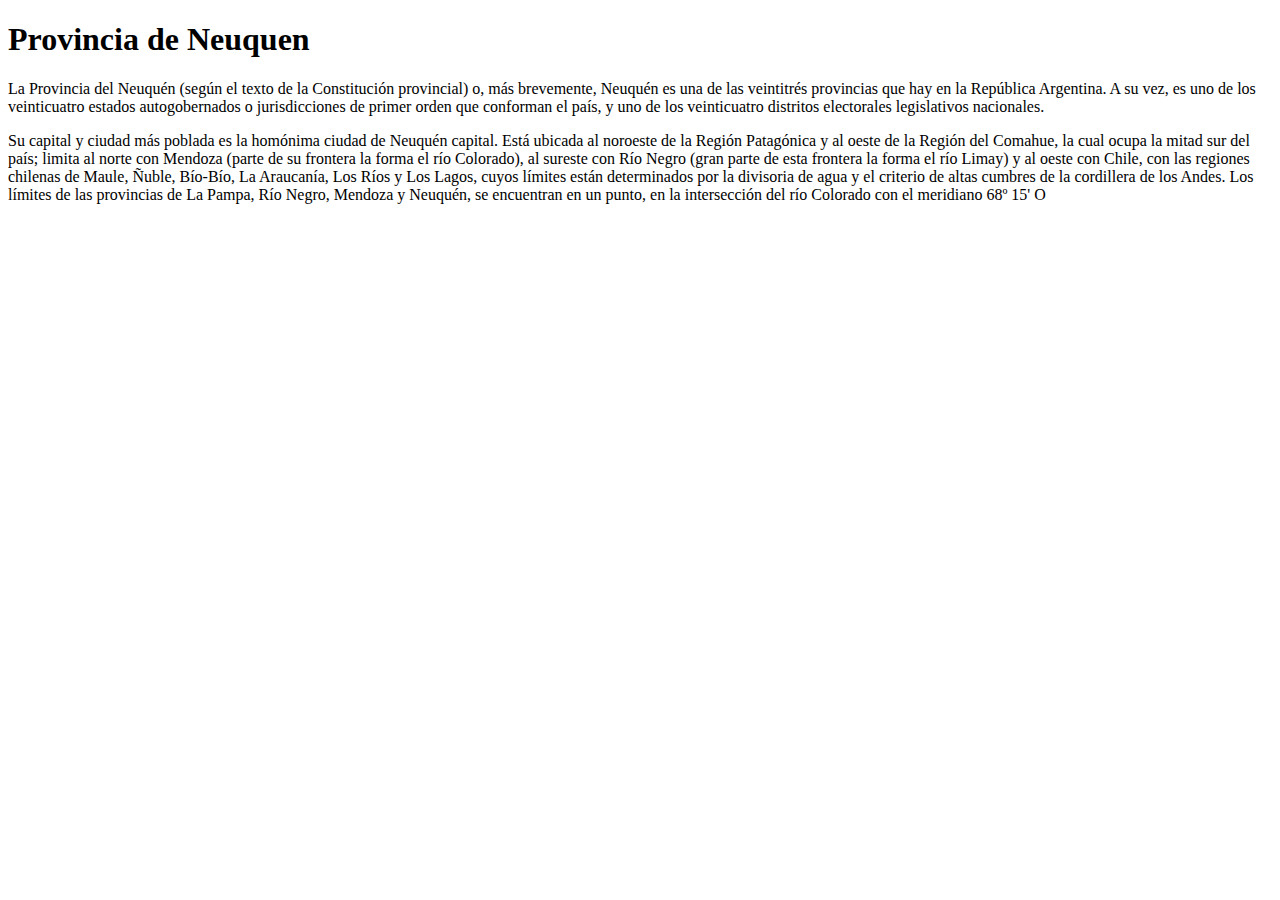
==== provincia/index.html @ 3659e971 "nuevos trabajos" ====
<!DOCTYPE html>
<html lang="en">

<head>
    <meta charset="UTF-8">
    <meta http-equiv="X-UA-Compatible" content="IE=edge">
    <meta name="viewport" content="width=device-width, initial-scale=1.0">
    <title>Neuquen</title>
</head>

<body>
    <h1>Provincia de Neuquen</h1>
    <p>La Provincia del Neuquén (según el texto de la Constitución provincial) o, más brevemente, Neuquén es una de
        las veintitrés provincias que hay en la República Argentina. A su vez, es uno de los veinticuatro estados
        autogobernados o jurisdicciones de primer orden que conforman el país, y uno de los veinticuatro distritos
        electorales legislativos nacionales.</p>
    <p>Su capital y ciudad más poblada es la homónima ciudad de Neuquén capital. Está ubicada al noroeste de la Región
        Patagónica y al oeste de la Región del Comahue, la cual ocupa la mitad sur del país; limita al norte con Mendoza
        (parte de su frontera la forma el río Colorado), al sureste con Río Negro (gran parte de esta frontera la forma
        el río Limay) y al oeste con Chile, con las regiones chilenas de Maule, Ñuble, Bío-Bío, La Araucanía, Los Ríos y
        Los Lagos, cuyos límites están determinados por la divisoria de agua y el criterio de altas cumbres de la
        cordillera de los Andes. Los límites de las provincias de La Pampa, Río Negro, Mendoza y Neuquén, se encuentran
        en un punto, en la intersección del río Colorado con el meridiano 68º 15' O</p>

</body>

</html>
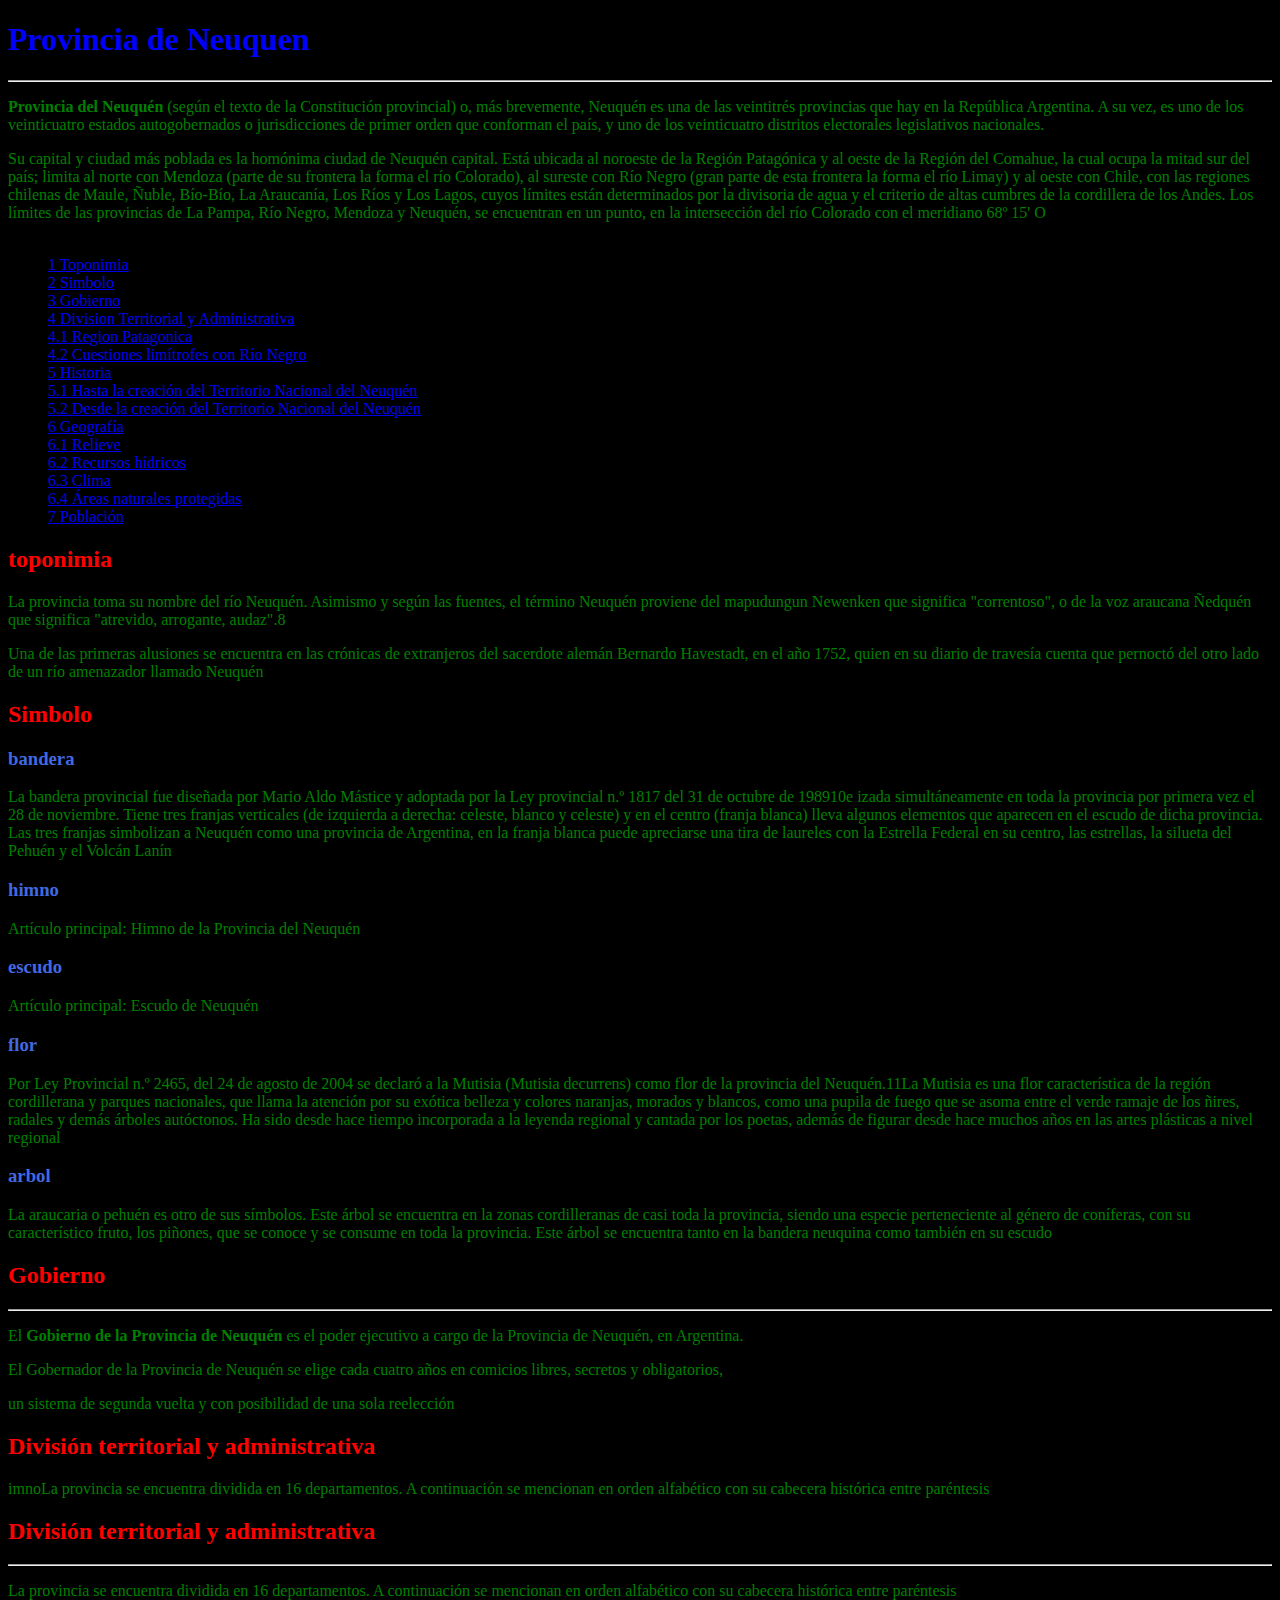
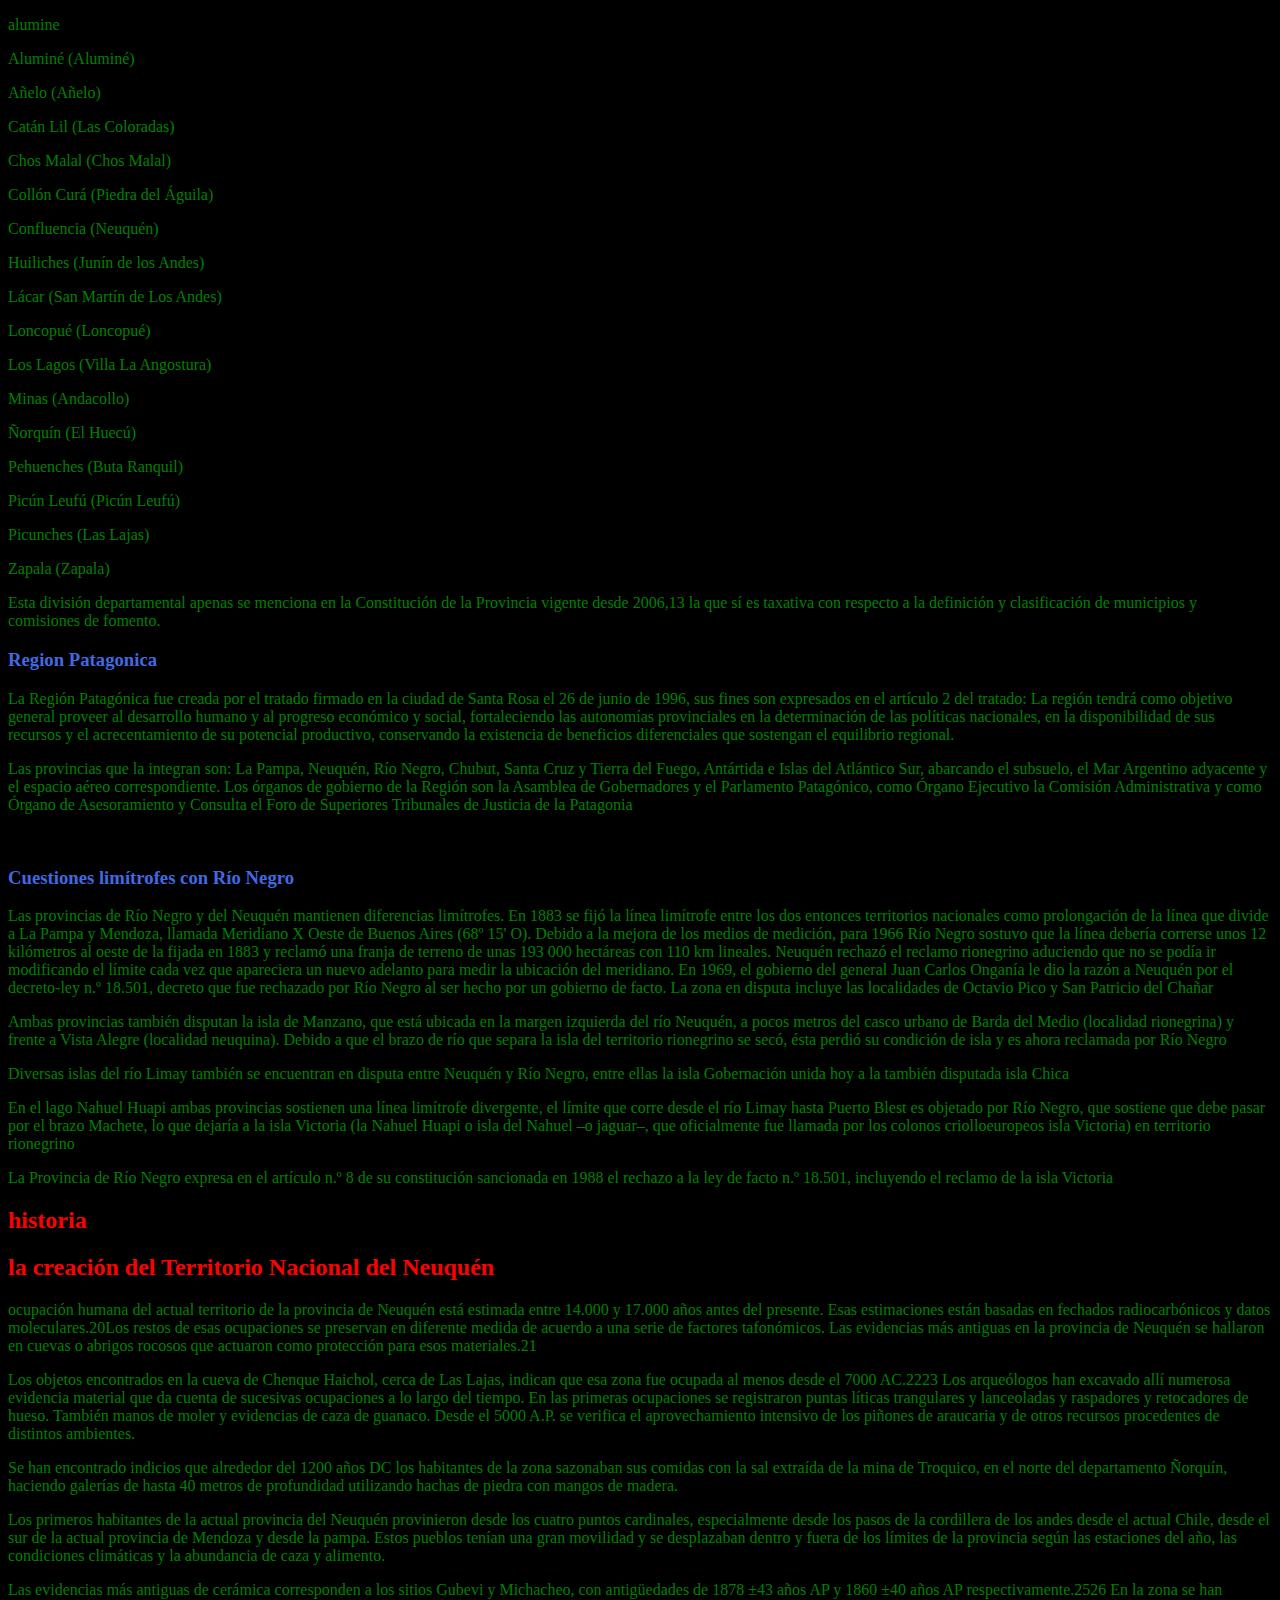
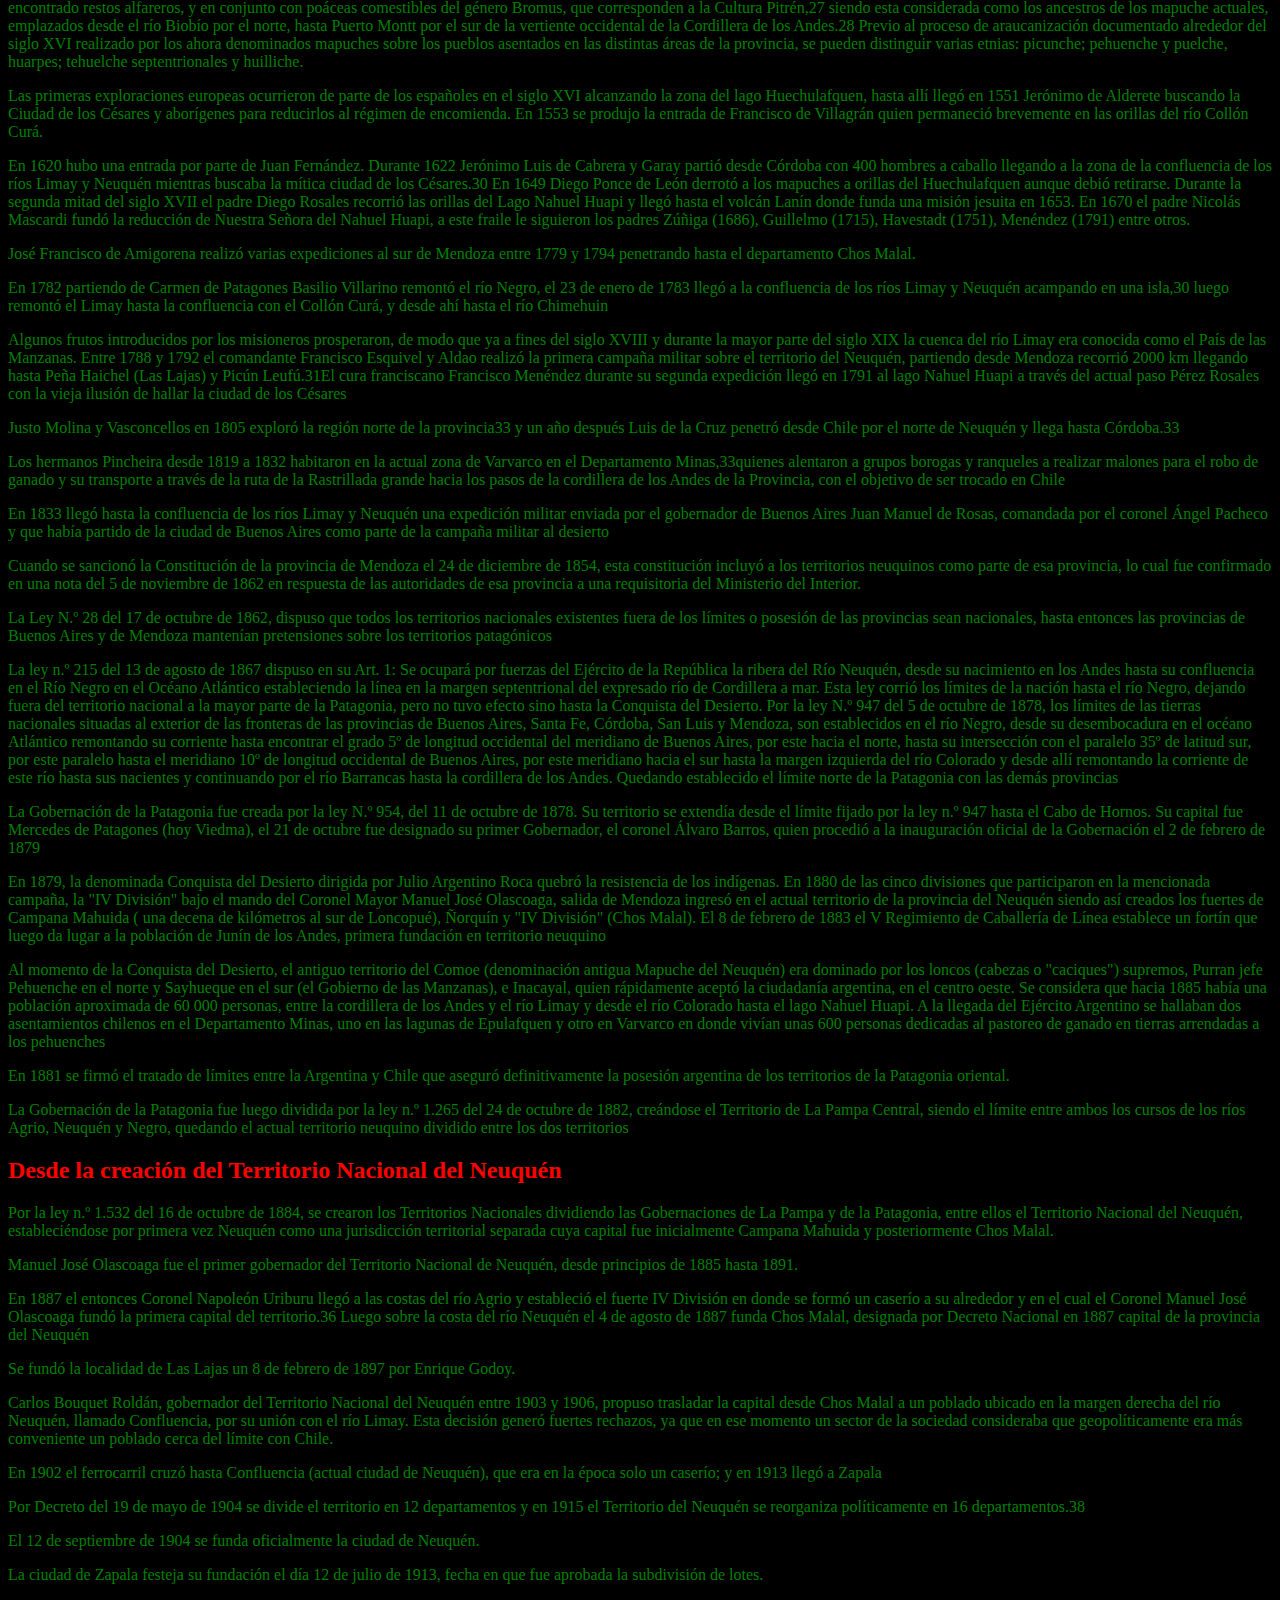
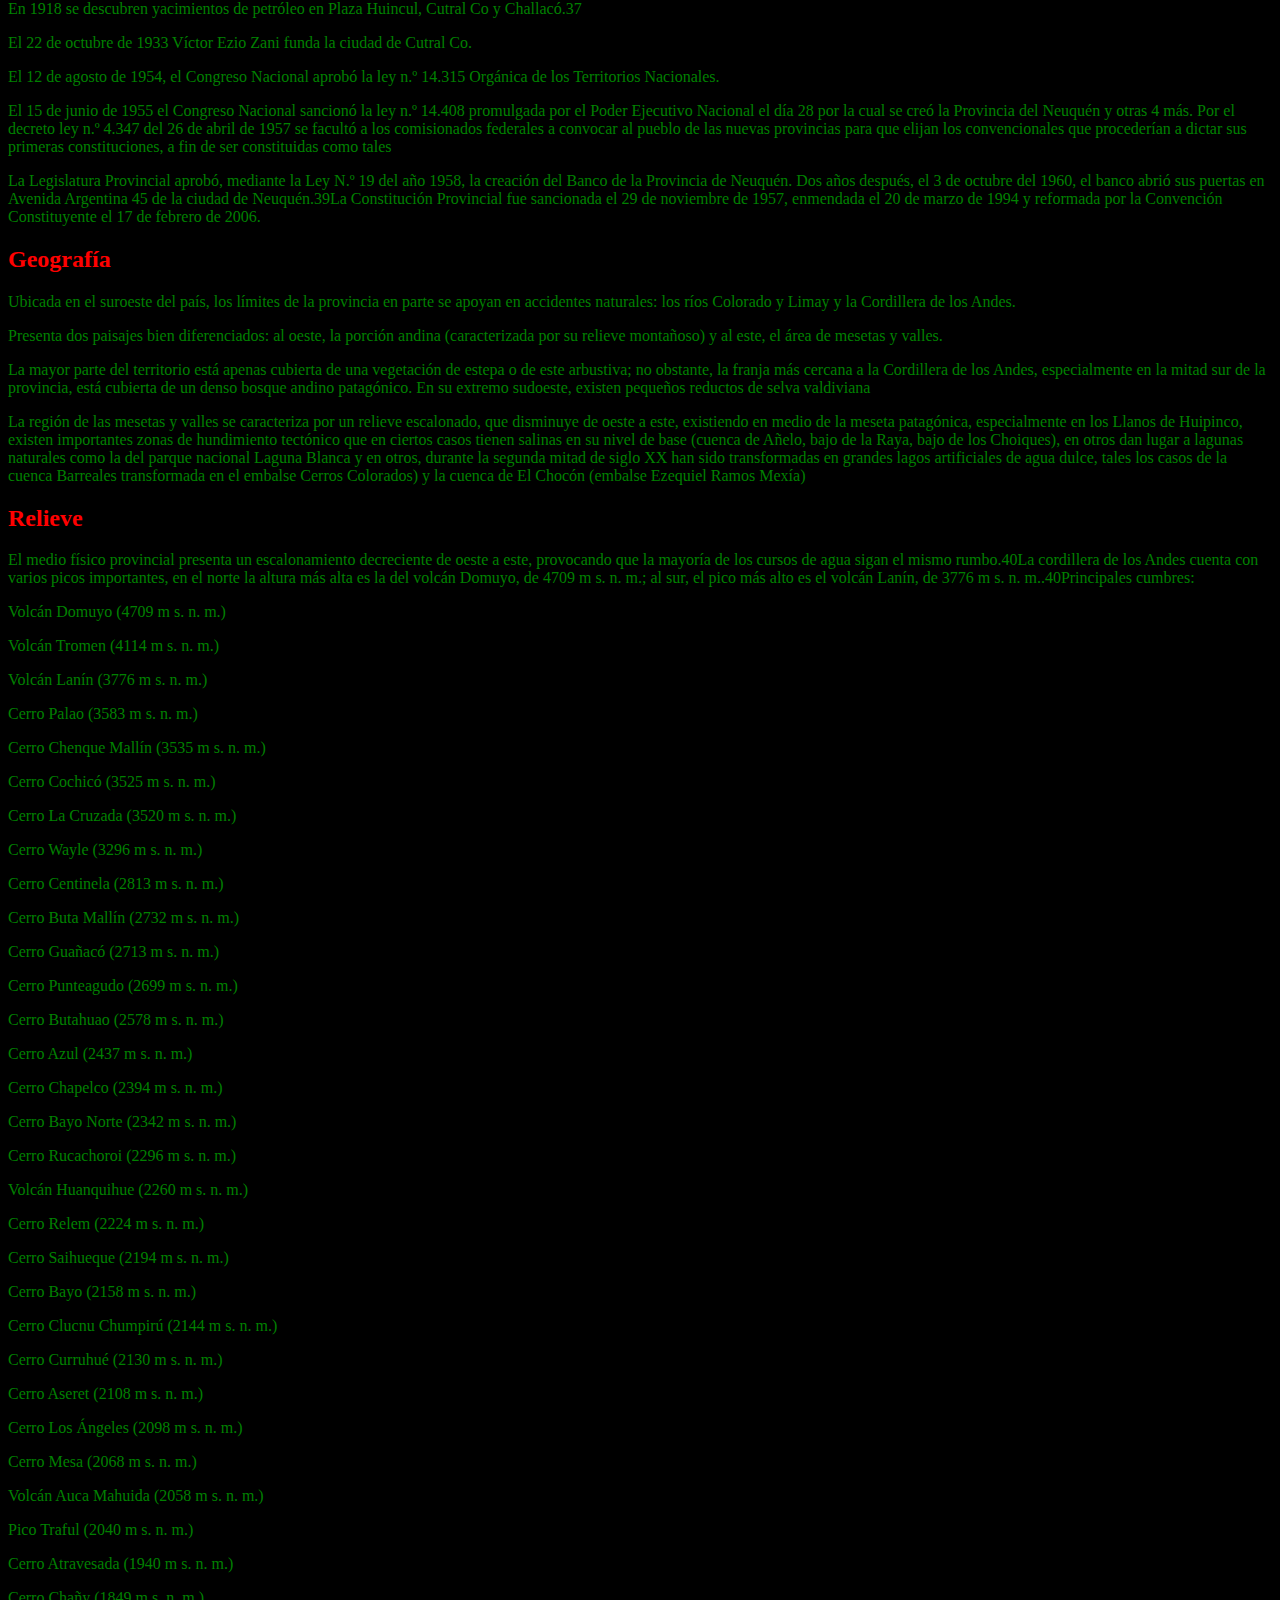
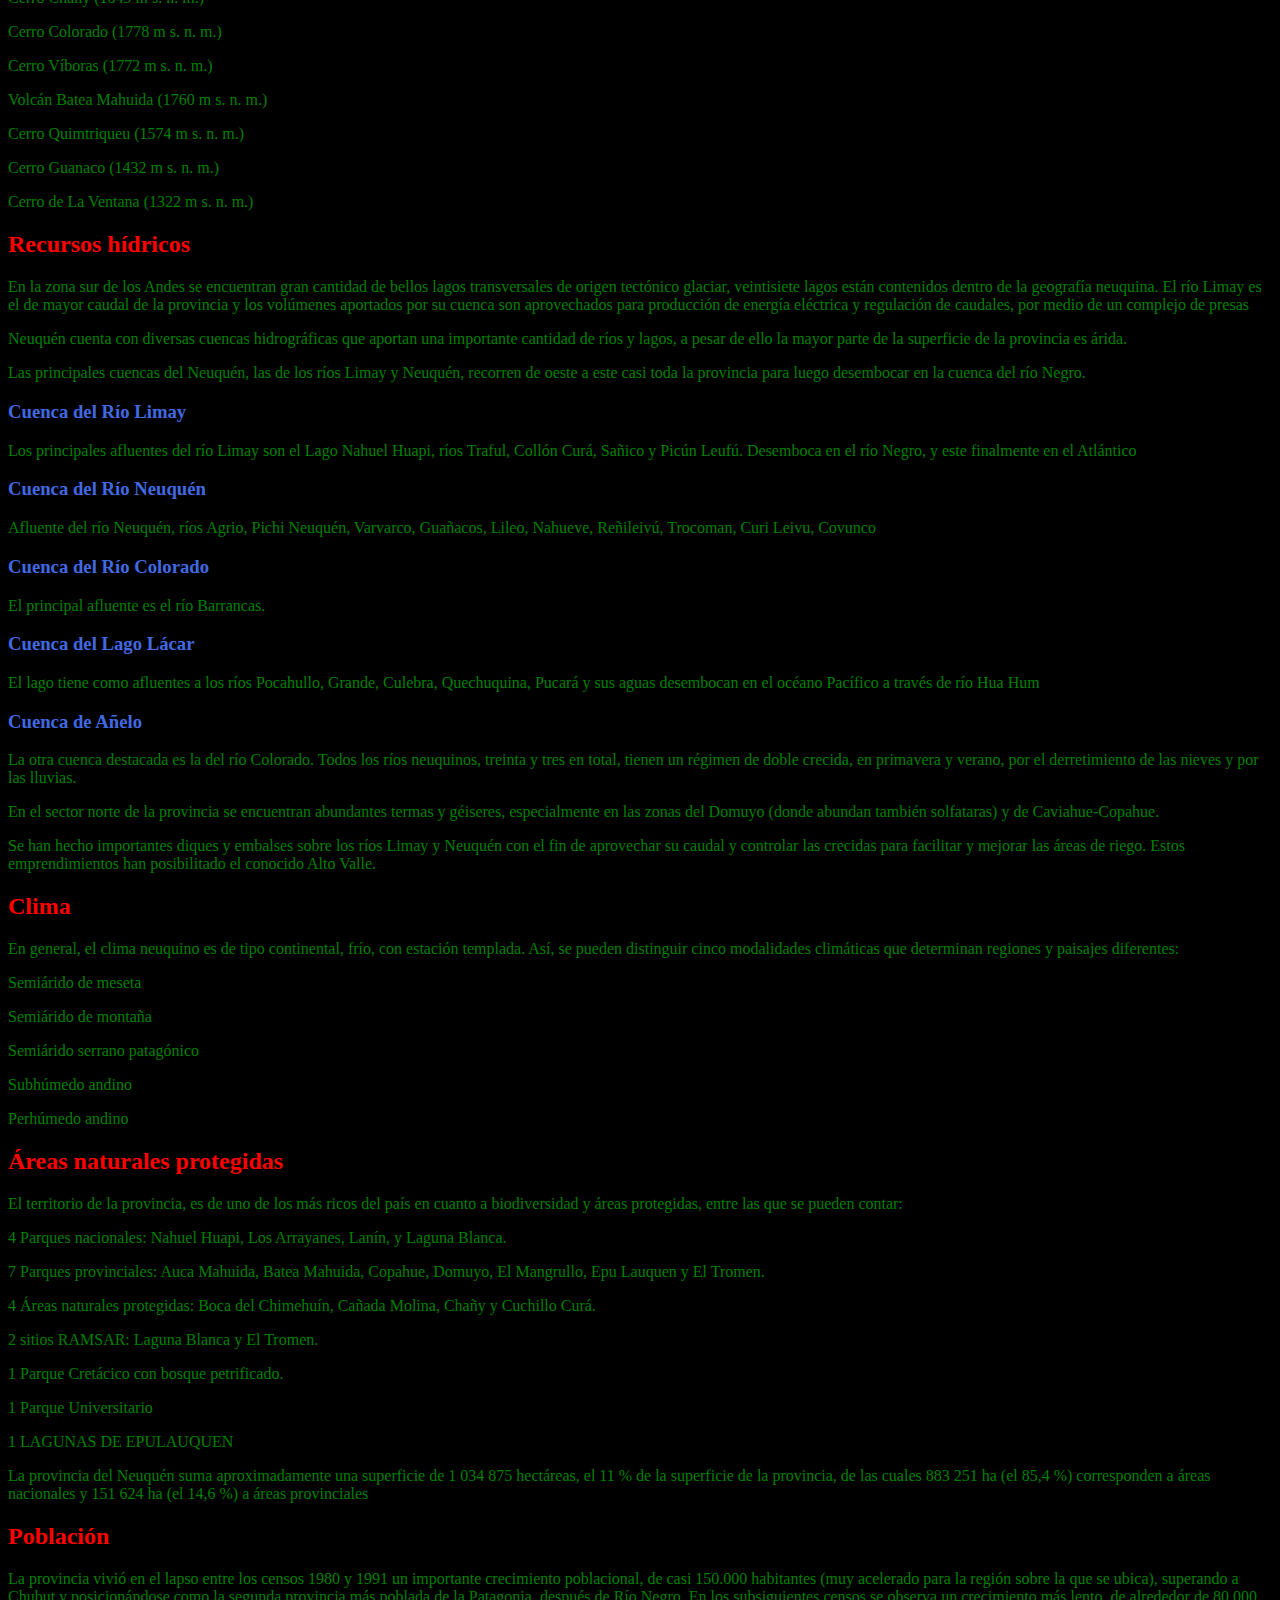
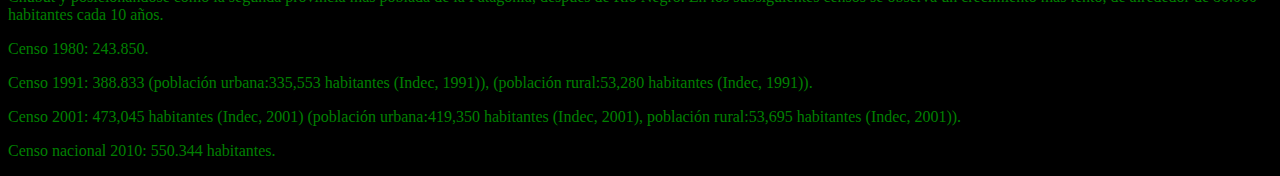
==== commit e83cacab: "boca" ====
--- a/provincia/index.html
+++ b/provincia/index.html
@@ -6,11 +6,19 @@
     <meta http-equiv="X-UA-Compatible" content="IE=edge">
     <meta name="viewport" content="width=device-width, initial-scale=1.0">
     <title>Neuquen</title>
+    <!--link nos permite enlazarnos con un archivo en este caso css stylesheet significa hoja de estilos-->
+
+
+    <link href="../css/estilos.css" rel="stylesheet">
+    <title>provincia</title>
 </head>
 
 <body>
+
     <h1>Provincia de Neuquen</h1>
-    <p>La Provincia del Neuquén (según el texto de la Constitución provincial) o, más brevemente, Neuquén es una de
+    <hr>
+    <p><strong>Provincia del Neuquén</strong> (según el texto de la Constitución provincial) o, más brevemente, Neuquén
+        es una de
         las veintitrés provincias que hay en la República Argentina. A su vez, es uno de los veinticuatro estados
         autogobernados o jurisdicciones de primer orden que conforman el país, y uno de los veinticuatro distritos
         electorales legislativos nacionales.</p>
@@ -21,6 +29,468 @@
         Los Lagos, cuyos límites están determinados por la divisoria de agua y el criterio de altas cumbres de la
         cordillera de los Andes. Los límites de las provincias de La Pampa, Río Negro, Mendoza y Neuquén, se encuentran
         en un punto, en la intersección del río Colorado con el meridiano 68º 15' O</p>
+    <dl>
+        <dt>indice</dt>
+        <dd><a href="#toponimia"> 1 Toponimia</a></dd>
+
+        <dd><a href="#simbolo"> 2 Simbolo</a></dd>
+
+        <dd><a href="#gobierno"> 3 Gobierno</a></dd>
+
+        <dd><a href="#division territorial y administrativa"> 4 Division Territorial y Administrativa</a></dd>
+        <dd><a href="#region patagonica"> 4.1 Region Patagonica</a></dd>
+        <dd><a href="#Cuestiones limítrofes con Río Negro"> 4.2 Cuestiones limítrofes con Río Negro</a></dd>
+        <dd><a href="#Historia"> 5 Historia</a></dd>
+        <dd><a href="#Hasta la creación del Territorio Nacional del Neuquén">5.1 Hasta la creación del Territorio
+                Nacional del Neuquén</a></dd>
+        <dd><a href="# Desde la creación del Territorio Nacional del Neuquén">5.2 Desde la creación del Territorio
+                Nacional del Neuquén</a></dd>
+        <dd><a href="#Geografía">6 Geografía</a></dd>
+        <dd><a href="#Relieve"> 6.1 Relieve</a></dd>
+        <dd><a href="#Recursos hídricos"> 6.2 Recursos hídricos</a></dd>
+        <dd><a href="#Clima"> 6.3 Clima</a></dd>
+        <dd><a href="#Áreas naturales protegidas"> 6.4 Áreas naturales protegidas</a></dd>
+        <dd><a href="#Población"> 7 Población</a></dd>
+
+
+        <h2 id="toponimia">toponimia</h2>
+
+
+        <p> La provincia toma su nombre del río Neuquén. Asimismo y según las fuentes, el término Neuquén proviene del
+            mapudungun Newenken que significa "correntoso", o de la voz araucana Ñedquén que significa "atrevido,
+            arrogante,
+            audaz".8</p>
+
+        <p> Una de las primeras alusiones se encuentra en las crónicas de extranjeros del sacerdote alemán Bernardo
+            Havestadt,
+            en el año 1752, quien en su diario de travesía cuenta que pernoctó del otro lado de un río amenazador
+            llamado
+            Neuquén</p>
+        <h2 id="simbolo">Simbolo</h2>
+        <h3>bandera</h3>
+        <p>La bandera provincial fue diseñada por Mario Aldo Mástice y adoptada por la Ley provincial n.º 1817 del 31 de
+            octubre de 198910e izada simultáneamente en toda la provincia por primera vez el 28 de noviembre. Tiene tres
+            franjas verticales (de izquierda a derecha: celeste, blanco y celeste) y en el centro (franja blanca) lleva
+            algunos elementos que aparecen en el escudo de dicha provincia. Las tres franjas simbolizan a Neuquén como
+            una
+            provincia de Argentina, en la franja blanca puede apreciarse una tira de laureles con la Estrella Federal en
+            su
+            centro, las estrellas, la silueta del Pehuén y el Volcán Lanín</p>
+        <h3>himno</h3>
+        <p>Artículo principal: Himno de la Provincia del Neuquén</p>
+        <h3>escudo</h3>
+        <p>Artículo principal: Escudo de Neuquén</p>
+        <h3>flor</h3>
+        <p>Por Ley Provincial n.º 2465, del 24 de agosto de 2004 se declaró a la Mutisia (Mutisia decurrens) como flor
+            de la
+            provincia del Neuquén.11La Mutisia es una flor característica de la región cordillerana y parques
+            nacionales,
+            que llama la atención por su exótica belleza y colores naranjas, morados y blancos, como una pupila de fuego
+            que
+            se asoma entre el verde ramaje de los ñires, radales y demás árboles autóctonos. Ha sido desde hace tiempo
+            incorporada a la leyenda regional y cantada por los poetas, además de figurar desde hace muchos años en las
+            artes plásticas a nivel regional</p>
+        <h3>arbol</h3>
+        <p>La araucaria o pehuén es otro de sus símbolos. Este árbol se encuentra en la zonas cordilleranas de casi toda
+            la
+            provincia, siendo una especie perteneciente al género de coníferas, con su característico fruto, los
+            piñones,
+            que se conoce y se consume en toda la provincia. Este árbol se encuentra tanto en la bandera neuquina como
+            también en su escudo</p>
+        <h2 id="gobierno">Gobierno</h2>
+        <hr>
+        <p>El <strong>Gobierno de la Provincia de Neuquén</strong> es el poder ejecutivo a cargo de la Provincia de
+            Neuquén,
+            en Argentina.</p>
+
+        <p>El Gobernador de la Provincia de Neuquén se elige cada cuatro años en comicios libres, secretos y
+            obligatorios,</p>
+        <p> un sistema de segunda vuelta y con posibilidad de una sola reelección</p>
+        <h2>División territorial y administrativa</h2>
+        <p>imnoLa provincia se encuentra dividida en 16 departamentos. A continuación se mencionan en orden alfabético
+            con
+            su
+            cabecera histórica entre paréntesis</p>
+        <h2 id="division territorial y administrativa">División territorial y administrativa</h2>
+        <hr>
+        <p>La provincia se encuentra dividida en 16 departamentos. A continuación se mencionan en orden alfabético con
+            su
+            cabecera histórica entre paréntesis</p>
+        <p>alumine</p>
+        <p>Aluminé (Aluminé)</p>
+        <p>Añelo (Añelo)</p>
+        <p>Catán Lil (Las Coloradas)</p>
+        <p>Chos Malal (Chos Malal) </p>
+        <p> Collón Curá (Piedra del Águila)</p>
+        <p>Confluencia (Neuquén)</p>
+        <p> Huiliches (Junín de los Andes)</p>
+        <p>Lácar (San Martín de Los Andes)</p>
+        <p>Loncopué (Loncopué)</p>
+        <p> Los Lagos (Villa La Angostura)</p>
+        <p>Minas (Andacollo)</p>
+        <p>Ñorquín (El Huecú)</p>
+        <p> Pehuenches (Buta Ranquil)</p>
+        <p>Picún Leufú (Picún Leufú)</p>
+        <p>Picunches (Las Lajas)</p>
+        <p> Zapala (Zapala)</p>
+        <p>Esta división departamental apenas se menciona en la Constitución de la Provincia vigente desde 2006,13​ la
+            que
+            sí es taxativa con respecto a la definición y clasificación de municipios y comisiones de fomento. </p>
+        <h3 id="region patagonica">Region Patagonica</h3>
+        <p>La Región Patagónica fue creada por el tratado firmado en la ciudad de Santa Rosa el 26 de junio de 1996, sus
+            fines son expresados en el artículo 2 del tratado:
+
+            La región tendrá como objetivo general proveer al desarrollo humano y al progreso económico y social,
+            fortaleciendo las autonomías provinciales en la determinación de las políticas nacionales, en la
+            disponibilidad de sus recursos y el acrecentamiento de su potencial productivo, conservando la existencia de
+            beneficios diferenciales que sostengan el equilibrio regional.
+        </p>
+        <p>Las provincias que la integran son:
+
+            La Pampa, Neuquén, Río Negro, Chubut, Santa Cruz y Tierra del Fuego, Antártida e Islas del Atlántico Sur,
+            abarcando el subsuelo, el Mar Argentino adyacente y el espacio aéreo correspondiente.
+
+            Los órganos de gobierno de la Región son la Asamblea de Gobernadores y el Parlamento Patagónico, como Órgano
+            Ejecutivo la Comisión Administrativa y como Órgano de Asesoramiento y Consulta el Foro de Superiores
+            Tribunales de Justicia de la Patagonia</p>
+        de Justicia de la Patagonia</p>
+        <h3 id="Cuestiones limítrofes con Río Negro">Cuestiones limítrofes con Río Negro</h3>
+        <p>Las provincias de Río Negro y del Neuquén mantienen diferencias limítrofes. En 1883 se fijó la línea
+            limítrofe entre los dos entonces territorios nacionales como prolongación de la línea que divide a La Pampa
+            y Mendoza, llamada Meridiano X Oeste de Buenos Aires (68º 15' O). Debido a la mejora de los medios de
+            medición, para 1966 Río Negro sostuvo que la línea debería correrse unos 12 kilómetros al oeste de la fijada
+            en 1883 y reclamó una franja de terreno de unas 193 000 hectáreas con 110 km lineales. Neuquén rechazó el
+            reclamo rionegrino aduciendo que no se podía ir modificando el límite cada vez que apareciera un nuevo
+            adelanto para medir la ubicación del meridiano. En 1969, el gobierno del general Juan Carlos Onganía le dio
+            la razón a Neuquén por el decreto-ley n.º 18.501, decreto que fue rechazado por Río Negro al ser hecho por
+            un gobierno de facto. La zona en disputa incluye las localidades de Octavio Pico y San Patricio del Chañar
+        </p>
+        <p>Ambas provincias también disputan la isla de Manzano, que está ubicada en la margen izquierda del río
+            Neuquén, a pocos metros del casco urbano de Barda del Medio (localidad rionegrina) y frente a Vista Alegre
+            (localidad neuquina). Debido a que el brazo de río que separa la isla del territorio rionegrino se secó,
+            ésta perdió su condición de isla y es ahora reclamada por Río Negro</p>
+        <p>Diversas islas del río Limay también se encuentran en disputa entre Neuquén y Río Negro, entre ellas la isla
+            Gobernación unida hoy a la también disputada isla Chica</p>
+        <p>En el lago Nahuel Huapi ambas provincias sostienen una línea limítrofe divergente, el límite que corre desde
+            el río Limay hasta Puerto Blest es objetado por Río Negro, que sostiene que debe pasar por el brazo Machete,
+            lo que dejaría a la isla Victoria (la Nahuel Huapi o isla del Nahuel –o jaguar–, que oficialmente fue
+            llamada por los colonos criolloeuropeos isla Victoria) en territorio rionegrino</p>
+        <p>La Provincia de Río Negro expresa en el artículo n.º 8 de su constitución sancionada en 1988 el rechazo a la
+            ley de facto n.º 18.501, incluyendo el reclamo de la isla Victoria</p>
+        <h2 id="Historia">historia</h2>
+        <h2 id="Hasta la creación del Territorio Nacional del Neuquén"><strong>la creación del Territorio Nacional del
+                Neuquén</strong></h2>
+
+        <p>ocupación humana del actual territorio de la provincia de Neuquén está estimada entre 14.000 y 17.000 años
+            antes del presente. Esas estimaciones están basadas en fechados radiocarbónicos y datos moleculares.20​
+
+            Los restos de esas ocupaciones se preservan en diferente medida de acuerdo a una serie de factores
+            tafonómicos.
+            Las evidencias más antiguas en la provincia de Neuquén se hallaron en cuevas o abrigos rocosos que actuaron
+            como
+            protección para esos materiales.21​</p>
+
+        <p>Los objetos encontrados en la cueva de Chenque Haichol, cerca de Las Lajas, indican que esa zona fue ocupada
+            al
+            menos desde el 7000 AC.22​23​ Los arqueólogos han excavado allí numerosa evidencia material que da cuenta de
+            sucesivas ocupaciones a lo largo del tiempo. En las primeras ocupaciones se registraron puntas líticas
+            trangulares y lanceoladas y raspadores y retocadores de hueso. También manos de moler y evidencias de caza
+            de
+            guanaco. Desde el 5000 A.P. se verifica el aprovechamiento intensivo de los piñones de araucaria y de otros
+            recursos procedentes de distintos ambientes.</p>
+
+        <p>Se han encontrado indicios que alrededor del 1200 años DC los habitantes de la zona sazonaban sus comidas
+            con la
+            sal extraída de la mina de Troquico, en el norte del departamento Ñorquín, haciendo galerías de hasta 40
+            metros
+            de profundidad utilizando hachas de piedra con mangos de madera.</p>
+
+        <p>Los primeros habitantes de la actual provincia del Neuquén provinieron desde los cuatro puntos cardinales,
+            especialmente desde los pasos de la cordillera de los andes desde el actual Chile, desde el sur de la actual
+            provincia de Mendoza y desde la pampa. Estos pueblos tenían una gran movilidad y se desplazaban dentro y
+            fuera
+            de los límites de la provincia según las estaciones del año, las condiciones climáticas y la abundancia de
+            caza
+            y alimento.</p>
+
+        <p>Las evidencias más antiguas de cerámica corresponden a los sitios Gubevi y Michacheo, con antigüedades de
+            1878
+            ±43 años AP y 1860 ±40 años AP respectivamente.25​26​ En la zona se han encontrado restos alfareros, y en
+            conjunto con poáceas comestibles del género Bromus, que corresponden a la Cultura Pitrén,27​ siendo esta
+            considerada como los ancestros de los mapuche actuales, emplazados desde el río Biobío por el norte, hasta
+            Puerto Montt por el sur de la vertiente occidental de la Cordillera de los Andes.28​ Previo al proceso de
+            araucanización documentado alrededor del siglo XVI realizado por los ahora denominados mapuches sobre los
+            pueblos asentados en las distintas áreas de la provincia, se pueden distinguir varias etnias: picunche;
+            pehuenche y puelche, huarpes; tehuelche septentrionales y huilliche.</p>
+
+        <p>Las primeras exploraciones europeas ocurrieron de parte de los españoles en el siglo XVI alcanzando la zona
+            del
+            lago Huechulafquen, hasta allí llegó en 1551 Jerónimo de Alderete buscando la Ciudad de los Césares y
+            aborígenes
+            para reducirlos al régimen de encomienda. En 1553 se produjo la entrada de Francisco de Villagrán quien
+            permaneció brevemente en las orillas del río Collón Curá.</p>
+
+        <p>En 1620 hubo una entrada por parte de Juan Fernández. Durante 1622 Jerónimo Luis de Cabrera y Garay partió
+            desde
+            Córdoba con 400 hombres a caballo llegando a la zona de la confluencia de los ríos Limay y Neuquén mientras
+            buscaba la mítica ciudad de los Césares.30​ En 1649 Diego Ponce de León derrotó a los mapuches a orillas del
+            Huechulafquen aunque debió retirarse. Durante la segunda mitad del siglo XVII el padre Diego Rosales
+            recorrió
+            las orillas del Lago Nahuel Huapi y llegó hasta el volcán Lanín donde funda una misión jesuita en 1653. En
+            1670
+            el padre Nicolás Mascardi fundó la reducción de Nuestra Señora del Nahuel Huapi, a este fraile le siguieron
+            los
+            padres Zúñiga (1686), Guillelmo (1715), Havestadt (1751), Menéndez (1791) entre otros.</p>
+        <p>José Francisco de Amigorena realizó varias expediciones al sur de Mendoza entre 1779 y 1794 penetrando hasta
+            el departamento Chos Malal.</p>
+        <p>En 1782 partiendo de Carmen de Patagones Basilio Villarino remontó el río Negro, el 23 de enero de 1783 llegó
+            a la confluencia de los ríos Limay y Neuquén acampando en una isla,30​ luego remontó el Limay hasta la
+            confluencia con el Collón Curá, y desde ahí hasta el río Chimehuin</p>
+        <p>Algunos frutos introducidos por los misioneros prosperaron, de modo que ya a fines del siglo XVIII y durante
+            la mayor parte del siglo XIX la cuenca del río Limay era conocida como el País de las Manzanas.
+
+            Entre 1788 y 1792 el comandante Francisco Esquivel y Aldao realizó la primera campaña militar sobre el
+            territorio del Neuquén, partiendo desde Mendoza recorrió 2000 km llegando hasta Peña Haichel (Las Lajas) y
+            Picún Leufú.31​
+
+            El cura franciscano Francisco Menéndez durante su segunda expedición llegó en 1791 al lago Nahuel Huapi a
+            través del actual paso Pérez Rosales con la vieja ilusión de hallar la ciudad de los Césares</p>
+        <p>Justo Molina y Vasconcellos en 1805 exploró la región norte de la provincia33​ y un año después Luis de la
+            Cruz penetró desde Chile por el norte de Neuquén y llega hasta Córdoba.33​ </p>
+        <p>Los hermanos Pincheira desde 1819 a 1832 habitaron en la actual zona de Varvarco en el Departamento Minas,33​
+            quienes alentaron a grupos borogas y ranqueles a realizar malones para el robo de ganado y su transporte a
+            través de la ruta de la Rastrillada grande hacia los pasos de la cordillera de los Andes de la Provincia,
+            con el objetivo de ser trocado en Chile</p>
+        <p>En 1833 llegó hasta la confluencia de los ríos Limay y Neuquén una expedición militar enviada por el
+            gobernador de Buenos Aires Juan Manuel de Rosas, comandada por el coronel Ángel Pacheco y que había partido
+            de la ciudad de Buenos Aires como parte de la campaña militar al desierto</p>
+        <p>Cuando se sancionó la Constitución de la provincia de Mendoza el 24 de diciembre de 1854, esta constitución
+            incluyó a los territorios neuquinos como parte de esa provincia, lo cual fue confirmado en una nota del 5 de
+            noviembre de 1862 en respuesta de las autoridades de esa provincia a una requisitoria del Ministerio del
+            Interior.</p>
+        <p>La Ley N.º 28 del 17 de octubre de 1862, dispuso que todos los territorios nacionales existentes fuera de los
+            límites o posesión de las provincias sean nacionales, hasta entonces las provincias de Buenos Aires y de
+            Mendoza mantenían pretensiones sobre los territorios patagónicos</p>
+        <p>La ley n.º 215 del 13 de agosto de 1867 dispuso en su Art. 1:
+
+            Se ocupará por fuerzas del Ejército de la República la ribera del Río Neuquén, desde su nacimiento en los
+            Andes hasta su confluencia en el Río Negro en el Océano Atlántico estableciendo la línea en la margen
+            septentrional del expresado río de Cordillera a mar.
+
+            Esta ley corrió los límites de la nación hasta el río Negro, dejando fuera del territorio nacional a la
+            mayor parte de la Patagonia, pero no tuvo efecto sino hasta la Conquista del Desierto.
+
+            Por la ley N.º 947 del 5 de octubre de 1878, los límites de las tierras nacionales situadas al exterior de
+            las fronteras de las provincias de Buenos Aires, Santa Fe, Córdoba, San Luis y Mendoza, son establecidos en
+            el río Negro, desde su desembocadura en el océano Atlántico remontando su corriente hasta encontrar el grado
+            5º de longitud occidental del meridiano de Buenos Aires, por este hacia el norte, hasta su intersección con
+            el paralelo 35º de latitud sur, por este paralelo hasta el meridiano 10º de longitud occidental de Buenos
+            Aires, por este meridiano hacia el sur hasta la margen izquierda del río Colorado y desde allí remontando la
+            corriente de este río hasta sus nacientes y continuando por el río Barrancas hasta la cordillera de los
+            Andes. Quedando establecido el límite norte de la Patagonia con las demás provincias</p>
+        <p>La Gobernación de la Patagonia fue creada por la ley N.º 954, del 11 de octubre de 1878. Su territorio se
+            extendía desde el límite fijado por la ley n.º 947 hasta el Cabo de Hornos. Su capital fue Mercedes de
+            Patagones (hoy Viedma), el 21 de octubre fue designado su primer Gobernador, el coronel Álvaro Barros, quien
+            procedió a la inauguración oficial de la Gobernación el 2 de febrero de 1879</p>
+        <p>En 1879, la denominada Conquista del Desierto dirigida por Julio Argentino Roca quebró la resistencia de los
+            indígenas. En 1880 de las cinco divisiones que participaron en la mencionada campaña, la "IV División" bajo
+            el mando del Coronel Mayor Manuel José Olascoaga, salida de Mendoza ingresó en el actual territorio de la
+            provincia del Neuquén siendo así creados los fuertes de Campana Mahuida ( una decena de kilómetros al sur de
+            Loncopué), Ñorquín y "IV División" (Chos Malal). El 8 de febrero de 1883 el V Regimiento de Caballería de
+            Línea establece un fortín que luego da lugar a la población de Junín de los Andes, primera fundación en
+            territorio neuquino</p>
+        <p>Al momento de la Conquista del Desierto, el antiguo territorio del Comoe (denominación antigua Mapuche del
+            Neuquén) era dominado por los loncos (cabezas o "caciques") supremos, Purran jefe Pehuenche en el norte y
+            Sayhueque en el sur (el Gobierno de las Manzanas), e Inacayal, quien rápidamente aceptó la ciudadanía
+            argentina, en el centro oeste. Se considera que hacia 1885 había una población aproximada de 60 000
+            personas, entre la cordillera de los Andes y el río Limay y desde el río Colorado hasta el lago Nahuel
+            Huapi. A la llegada del Ejército Argentino se hallaban dos asentamientos chilenos en el Departamento Minas,
+            uno en las lagunas de Epulafquen y otro en Varvarco en donde vivían unas 600 personas dedicadas al pastoreo
+            de ganado en tierras arrendadas a los pehuenches</p>
+        <p>En 1881 se firmó el tratado de límites entre la Argentina y Chile que aseguró definitivamente la posesión
+            argentina de los territorios de la Patagonia oriental.</p>
+        <p>La Gobernación de la Patagonia fue luego dividida por la ley n.º 1.265 del 24 de octubre de 1882, creándose
+            el Territorio de La Pampa Central, siendo el límite entre ambos los cursos de los ríos Agrio, Neuquén y
+            Negro, quedando el actual territorio neuquino dividido entre los dos territorios</p>
+
+
+        <h2 id="Desde la creación del Territorio Nacional del Neuquén">Desde la creación del Territorio Nacional del
+            Neuquén
+        </h2>
+        <p>Por la ley n.º 1.532 del 16 de octubre de 1884, se crearon los Territorios Nacionales dividiendo las
+            Gobernaciones de La Pampa y de la Patagonia, entre ellos el Territorio Nacional del Neuquén, estableciéndose
+            por primera vez Neuquén como una jurisdicción territorial separada cuya capital fue inicialmente Campana
+            Mahuida y posteriormente Chos Malal. </p>
+        <p>Manuel José Olascoaga fue el primer gobernador del Territorio Nacional de Neuquén, desde principios de 1885
+            hasta 1891. </p>
+        <p>En 1887 el entonces Coronel Napoleón Uriburu llegó a las costas del río Agrio y estableció el fuerte IV
+            División en donde se formó un caserío a su alrededor y en el cual el Coronel Manuel José Olascoaga fundó la
+            primera capital del territorio.36​ Luego sobre la costa del río Neuquén el 4 de agosto de 1887 funda Chos
+            Malal, designada por Decreto Nacional en 1887 capital de la provincia del Neuquén</p>
+        <p>Se fundó la localidad de Las Lajas un 8 de febrero de 1897 por Enrique Godoy. </p>
+        <p>Carlos Bouquet Roldán, gobernador del Territorio Nacional del Neuquén entre 1903 y 1906, propuso trasladar la
+            capital desde Chos Malal a un poblado ubicado en la margen derecha del río Neuquén, llamado Confluencia, por
+            su unión con el río Limay. Esta decisión generó fuertes rechazos, ya que en ese momento un sector de la
+            sociedad consideraba que geopolíticamente era más conveniente un poblado cerca del límite con Chile.</p>
+        <p>En 1902 el ferrocarril cruzó hasta Confluencia (actual ciudad de Neuquén), que era en la época solo un
+            caserío; y en 1913 llegó a Zapala</p>
+        <p>Por Decreto del 19 de mayo de 1904 se divide el territorio en 12 departamentos y en 1915 el Territorio del
+            Neuquén se reorganiza políticamente en 16 departamentos.38​ </p>
+        <p>El 12 de septiembre de 1904 se funda oficialmente la ciudad de Neuquén. </p>
+        <p>La ciudad de Zapala festeja su fundación el día 12 de julio de 1913, fecha en que fue aprobada la subdivisión
+            de lotes. </p>
+        <p>En 1918 se descubren yacimientos de petróleo en Plaza Huincul, Cutral Co y Challacó.37​ </p>
+        <p>El 22 de octubre de 1933 Víctor Ezio Zani funda la ciudad de Cutral Co. </p>
+        <p>El 12 de agosto de 1954, el Congreso Nacional aprobó la ley n.º 14.315 Orgánica de los Territorios
+            Nacionales. </p>
+        <p>El 15 de junio de 1955 el Congreso Nacional sancionó la ley n.º 14.408 promulgada por el Poder Ejecutivo
+            Nacional el día 28 por la cual se creó la Provincia del Neuquén y otras 4 más. Por el decreto ley n.º 4.347
+            del 26 de abril de 1957 se facultó a los comisionados federales a convocar al pueblo de las nuevas
+            provincias para que elijan los convencionales que procederían a dictar sus primeras constituciones, a fin de
+            ser constituidas como tales</p>
+        <p>La Legislatura Provincial aprobó, mediante la Ley N.º 19 del año 1958, la creación del Banco de la Provincia
+            de Neuquén. Dos años después, el 3 de octubre del 1960, el banco abrió sus puertas en Avenida Argentina 45
+            de la ciudad de Neuquén.39​
+
+            La Constitución Provincial fue sancionada el 29 de noviembre de 1957, enmendada el 20 de marzo de 1994 y
+            reformada por la Convención Constituyente el 17 de febrero de 2006. </p>
+
+        <h2 id="Geografía">Geografía</h2>
+        <p>Ubicada en el suroeste del país, los límites de la provincia en parte se apoyan en accidentes naturales: los
+            ríos Colorado y Limay y la Cordillera de los Andes. </p>
+        <p>Presenta dos paisajes bien diferenciados: al oeste, la porción andina (caracterizada por su relieve
+            montañoso) y al este, el área de mesetas y valles. </p>
+        <p>La mayor parte del territorio está apenas cubierta de una vegetación de estepa o de este arbustiva; no
+            obstante, la franja más cercana a la Cordillera de los Andes, especialmente en la mitad sur de la provincia,
+            está cubierta de un denso bosque andino patagónico. En su extremo sudoeste, existen pequeños reductos de
+            selva valdiviana</p>
+        <p>La región de las mesetas y valles se caracteriza por un relieve escalonado, que disminuye de oeste a este,
+            existiendo en medio de la meseta patagónica, especialmente en los Llanos de Huipinco, existen importantes
+            zonas de hundimiento tectónico que en ciertos casos tienen salinas en su nivel de base (cuenca de Añelo,
+            bajo de la Raya, bajo de los Choiques), en otros dan lugar a lagunas naturales como la del parque nacional
+            Laguna Blanca y en otros, durante la segunda mitad de siglo XX han sido transformadas en grandes lagos
+            artificiales de agua dulce, tales los casos de la cuenca Barreales transformada en el embalse Cerros
+            Colorados) y la cuenca de El Chocón (embalse Ezequiel Ramos Mexía)</p>
+        <h2 id="Relieve">Relieve</h2>
+        <p>El medio físico provincial presenta un escalonamiento decreciente de oeste a este, provocando que la mayoría
+            de
+            los cursos de agua sigan el mismo rumbo.40​
+
+            La cordillera de los Andes cuenta con varios picos importantes, en el norte la altura más alta es la del
+            volcán
+            Domuyo, de 4709 m s. n. m.; al sur, el pico más alto es el volcán Lanín, de 3776 m s. n. m..40​
+
+            Principales cumbres:
+
+        <p>Volcán Domuyo (4709 m s. n. m.)</p>
+        <p> Volcán Tromen (4114 m s. n. m.)</p>
+        <p>Volcán Lanín (3776 m s. n. m.)</p>
+        <p>Cerro Palao (3583 m s. n. m.)</p>
+        <p>Cerro Chenque Mallín (3535 m s. n. m.)</p>
+        <p> Cerro Cochicó (3525 m s. n. m.)</p>
+        <p>Cerro La Cruzada (3520 m s. n. m.)</p>
+        <p>Cerro Wayle (3296 m s. n. m.)</p>
+        <p>Cerro Centinela (2813 m s. n. m.)</p>
+        <p> Cerro Buta Mallín (2732 m s. n. m.)</p>
+        <p>Cerro Guañacó (2713 m s. n. m.)</p>
+        <p>Cerro Punteagudo (2699 m s. n. m.)</p>
+        <p>Cerro Butahuao (2578 m s. n. m.)</p>
+        <p>Cerro Azul (2437 m s. n. m.)</p>
+        <p>Cerro Chapelco (2394 m s. n. m.)</p>
+        <p>Cerro Bayo Norte (2342 m s. n. m.)</p>
+        <p>Cerro Rucachoroi (2296 m s. n. m.)</p>
+        <p>Volcán Huanquihue (2260 m s. n. m.)</p>
+        <p>Cerro Relem (2224 m s. n. m.)</p>
+        <p>Cerro Saihueque (2194 m s. n. m.)</p>
+        <p> Cerro Bayo (2158 m s. n. m.)</p>
+        <p>Cerro Clucnu Chumpirú (2144 m s. n. m.)</p>
+        <p>Cerro Curruhué (2130 m s. n. m.)</p>
+        <p>Cerro Aseret (2108 m s. n. m.)</p>
+        <p>Cerro Los Ángeles (2098 m s. n. m.)</p>
+        <p>Cerro Mesa (2068 m s. n. m.)</p>
+        <p>Volcán Auca Mahuida (2058 m s. n. m.)</p>
+        <p>Pico Traful (2040 m s. n. m.)</p>
+        <p>Cerro Atravesada (1940 m s. n. m.)</p>
+        <p>Cerro Chañy (1849 m s. n. m.)</p>
+        <p>Cerro Colorado (1778 m s. n. m.)</p>
+        <p> Cerro Víboras (1772 m s. n. m.)</p>
+        <p> Volcán Batea Mahuida (1760 m s. n. m.)</p>
+        <p>Cerro Quimtriqueu (1574 m s. n. m.)</p>
+        <p> Cerro Guanaco (1432 m s. n. m.)</p>
+        <p>Cerro de La Ventana (1322 m s. n. m.)</p>
+
+        <h2>Recursos hídricos</h2>
+        <p>En la zona sur de los Andes se encuentran gran cantidad de bellos lagos transversales de origen tectónico
+            glaciar, veintisiete lagos están contenidos dentro de la geografía neuquina. El río Limay es el de mayor
+            caudal de la provincia y los volúmenes aportados por su cuenca son aprovechados para producción de energía
+            eléctrica y regulación de caudales, por medio de un complejo de presas</p>
+        <p>Neuquén cuenta con diversas cuencas hidrográficas que aportan una importante cantidad de ríos y lagos, a
+            pesar de ello la mayor parte de la superficie de la provincia es árida. </p>
+        <p>Las principales cuencas del Neuquén, las de los ríos Limay y Neuquén, recorren de oeste a este casi toda la
+            provincia para luego desembocar en la cuenca del río Negro. </p>
+        <h3>Cuenca del Río Limay</h3>
+        <p>Los principales afluentes del río Limay son el Lago Nahuel Huapi, ríos Traful, Collón Curá, Sañico y Picún
+            Leufú. Desemboca en el río Negro, y este finalmente en el Atlántico</p>
+        <h3>Cuenca del Río Neuquén</h3>
+        <p>Afluente del río Neuquén, ríos Agrio, Pichi Neuquén, Varvarco, Guañacos, Lileo, Nahueve, Reñileivú, Trocoman,
+            Curi Leivu, Covunco</p>
+        <h3>Cuenca del Río Colorado</h3>
+        <p>El principal afluente es el río Barrancas.</p>
+        <h3>Cuenca del Lago Lácar</h3>
+        <p>El lago tiene como afluentes a los ríos Pocahullo, Grande, Culebra, Quechuquina, Pucará y sus aguas
+            desembocan en el océano Pacífico a través de río Hua Hum</p>
+        <h3>Cuenca de Añelo</h3>
+        <p>La otra cuenca destacada es la del río Colorado. Todos los ríos neuquinos, treinta y tres en total, tienen un
+            régimen de doble crecida, en primavera y verano, por el derretimiento de las nieves y por las lluvias.</p>
+        <p>En el sector norte de la provincia se encuentran abundantes termas y géiseres, especialmente en las zonas del
+            Domuyo (donde abundan también solfataras) y de Caviahue-Copahue. </p>
+        <p>Se han hecho importantes diques y embalses sobre los ríos Limay y Neuquén con el fin de aprovechar su caudal
+            y controlar las crecidas para facilitar y mejorar las áreas de riego. Estos emprendimientos han posibilitado
+            el conocido Alto Valle. </p>
+
+        <h2 id="Clima">Clima</h2>
+        <p>En general, el clima neuquino es de tipo continental, frío, con estación templada.
+
+            Así, se pueden distinguir cinco modalidades climáticas que determinan regiones y paisajes diferentes:
+
+        <p>Semiárido de meseta</p>
+        <p>Semiárido de montaña</p>
+        <p>Semiárido serrano patagónico</p>
+        <p>Subhúmedo andino</p>
+        <p> Perhúmedo andino</p>
+        <h2>Áreas naturales protegidas</h2>
+        <p>El territorio de la provincia, es de uno de los más ricos del país en cuanto a biodiversidad y áreas
+            protegidas, entre las que se pueden contar:
+
+        <p>4 Parques nacionales: Nahuel Huapi, Los Arrayanes, Lanín, y Laguna Blanca.</p>
+        <p>7 Parques provinciales: Auca Mahuida, Batea Mahuida, Copahue, Domuyo, El Mangrullo, Epu Lauquen y El Tromen.
+        </p>
+        <p> 4 Áreas naturales protegidas: Boca del Chimehuín, Cañada Molina, Chañy y Cuchillo Curá.</p>
+        <p>2 sitios RAMSAR: Laguna Blanca y El Tromen.</p>
+        <p>1 Parque Cretácico con bosque petrificado.</p>
+        <p>1 Parque Universitario</p>
+
+        <p>1 LAGUNAS DE EPULAUQUEN </p>
+
+        <p>La provincia del Neuquén suma aproximadamente una superficie de 1 034 875 hectáreas, el 11 % de la
+            superficie de la provincia, de las cuales 883 251 ha (el 85,4 %) corresponden a áreas nacionales y 151 624
+            ha (el 14,6 %) a áreas provinciales</p>
+        <h2 id="Población">Población</h2>
+        <p>La provincia vivió en el lapso entre los censos 1980 y 1991 un importante crecimiento poblacional, de casi
+            150.000 habitantes (muy acelerado para la región sobre la que se ubica), superando a Chubut y posicionándose
+            como la segunda provincia más poblada de la Patagonia, después de Río Negro. En los subsiguientes censos se
+            observa un crecimiento más lento, de alrededor de 80.000 habitantes cada 10 años.
+        <p>
+            Censo 1980: 243.850.</p>
+        <p>Censo 1991: 388.833 (población urbana:335,553 habitantes (Indec, 1991)), (población rural:53,280 habitantes
+            (Indec, 1991)).</p>
+        <p> Censo 2001: 473,045 habitantes (Indec, 2001) (población urbana:419,350 habitantes (Indec, 2001), población
+            rural:53,695 habitantes (Indec, 2001)).</p>
+        <p>Censo nacional 2010: 550.344 habitantes.</p>
+
+
+
+
 
 </body>
 
--- a/css/estilos.css
+++ b/css/estilos.css
@@ -0,0 +1,29 @@
+/*esto es un comentaria de css*/
+
+/*
+ANATOMIA DEL CSS
+selector {
+    propiedad: valor;
+    propiedad: valor;
+}
+
+*/
+body {
+    background-color: black;
+}
+
+h1 {
+    color: blue;
+}
+
+p {
+    color: green;
+}
+
+h2 {
+    color: red;
+}
+
+h3 {
+    color: royalblue;
+}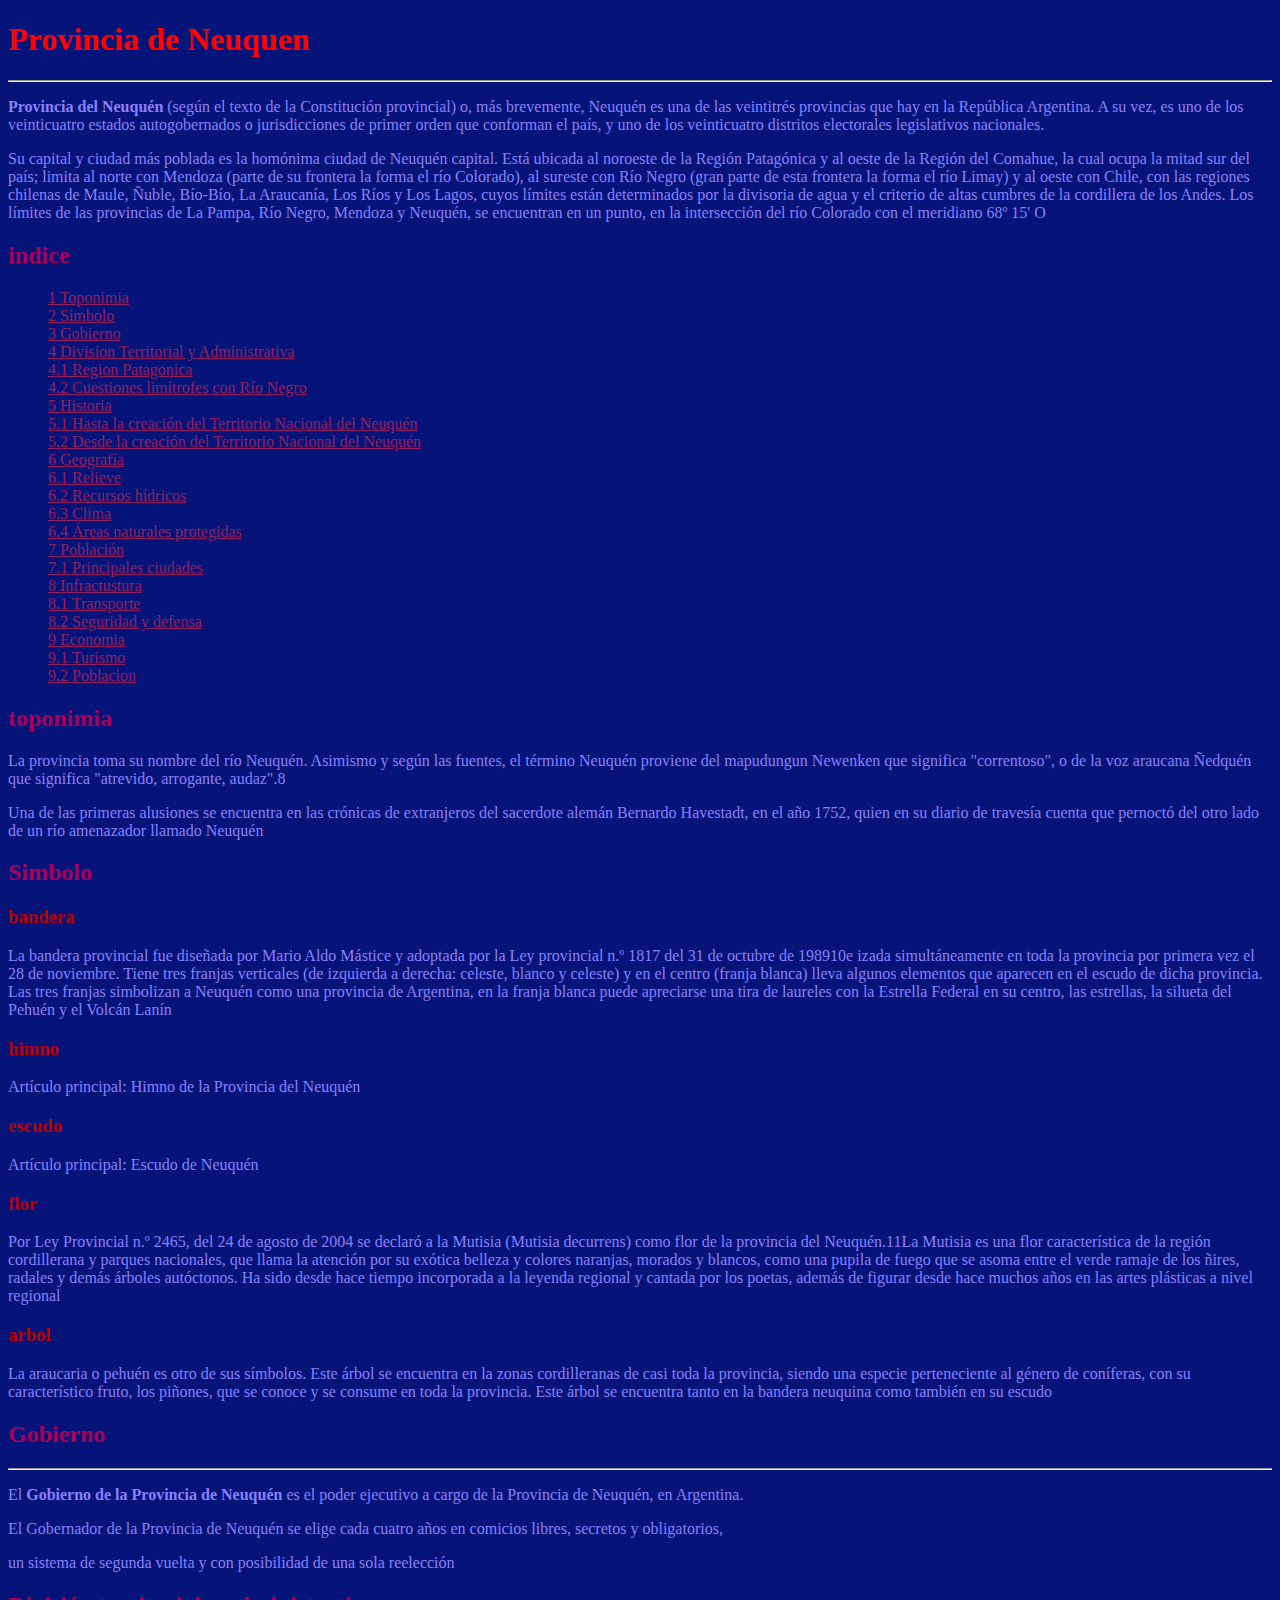
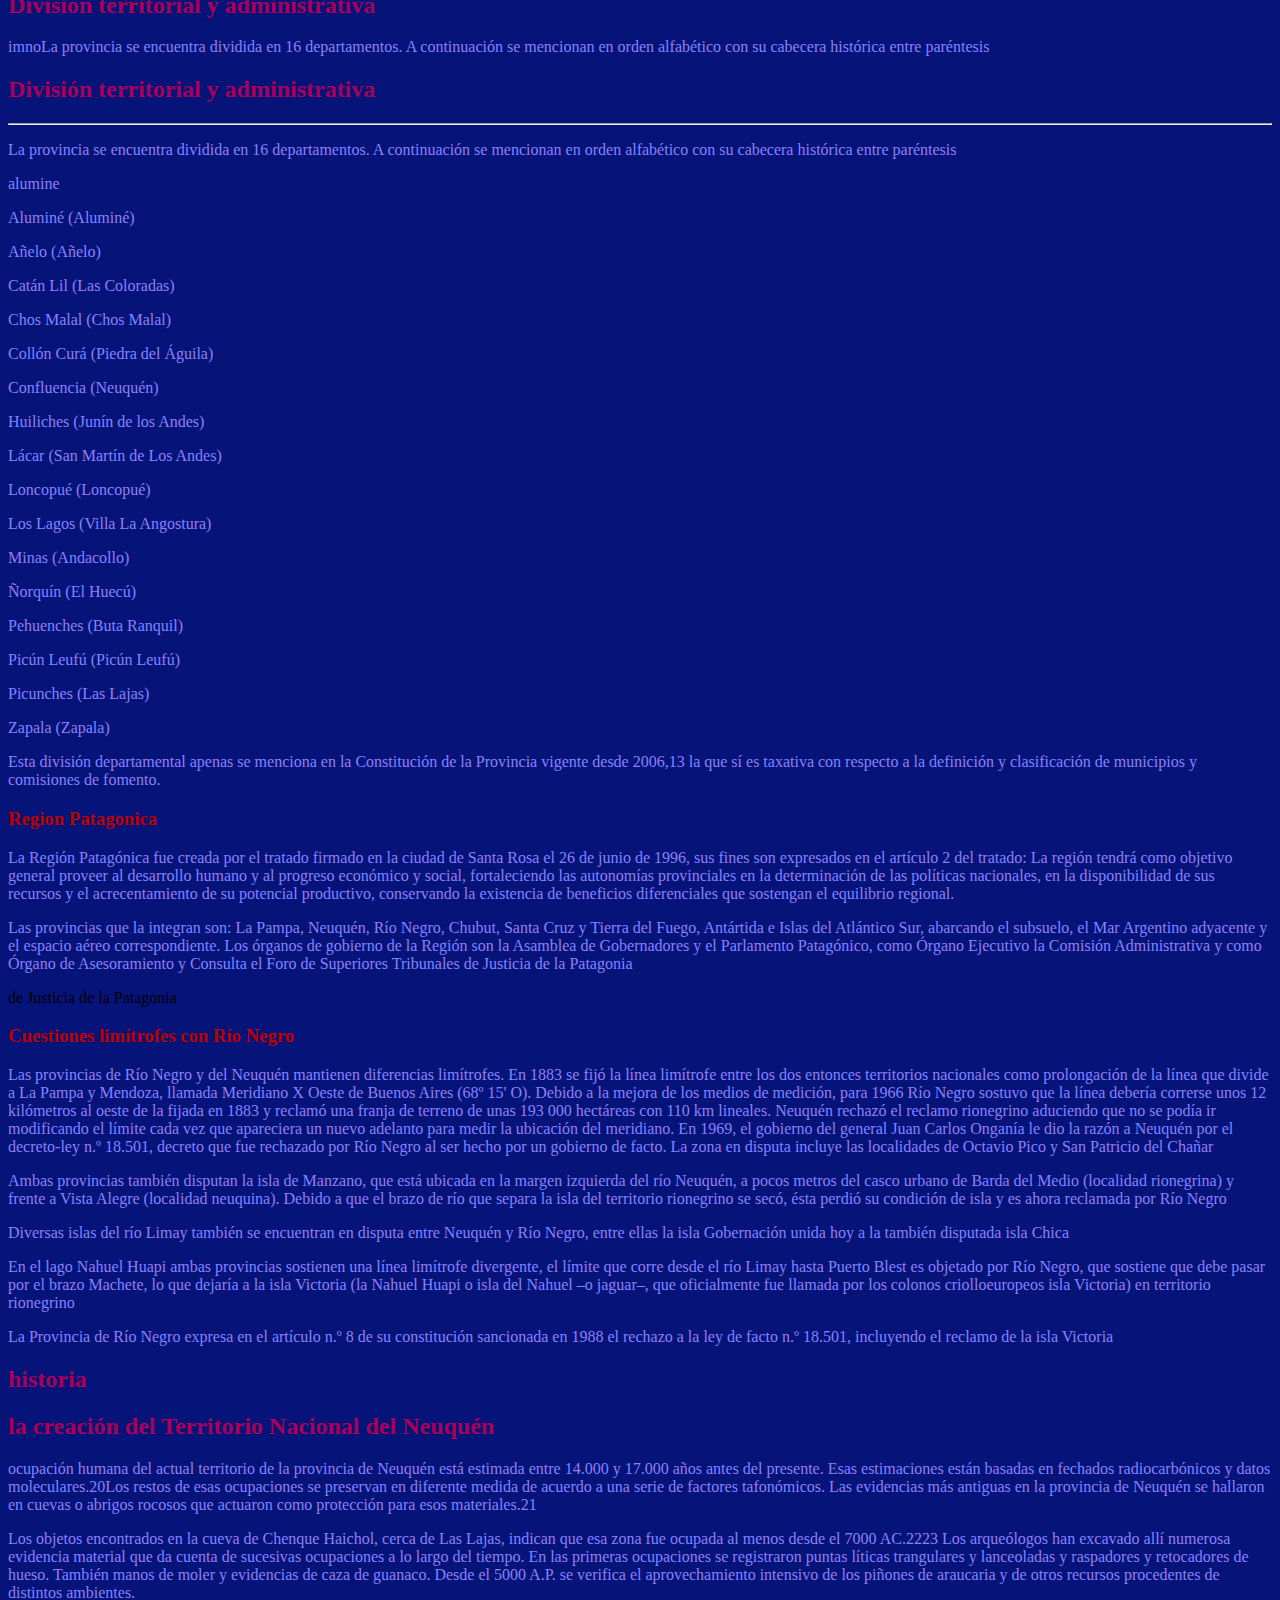
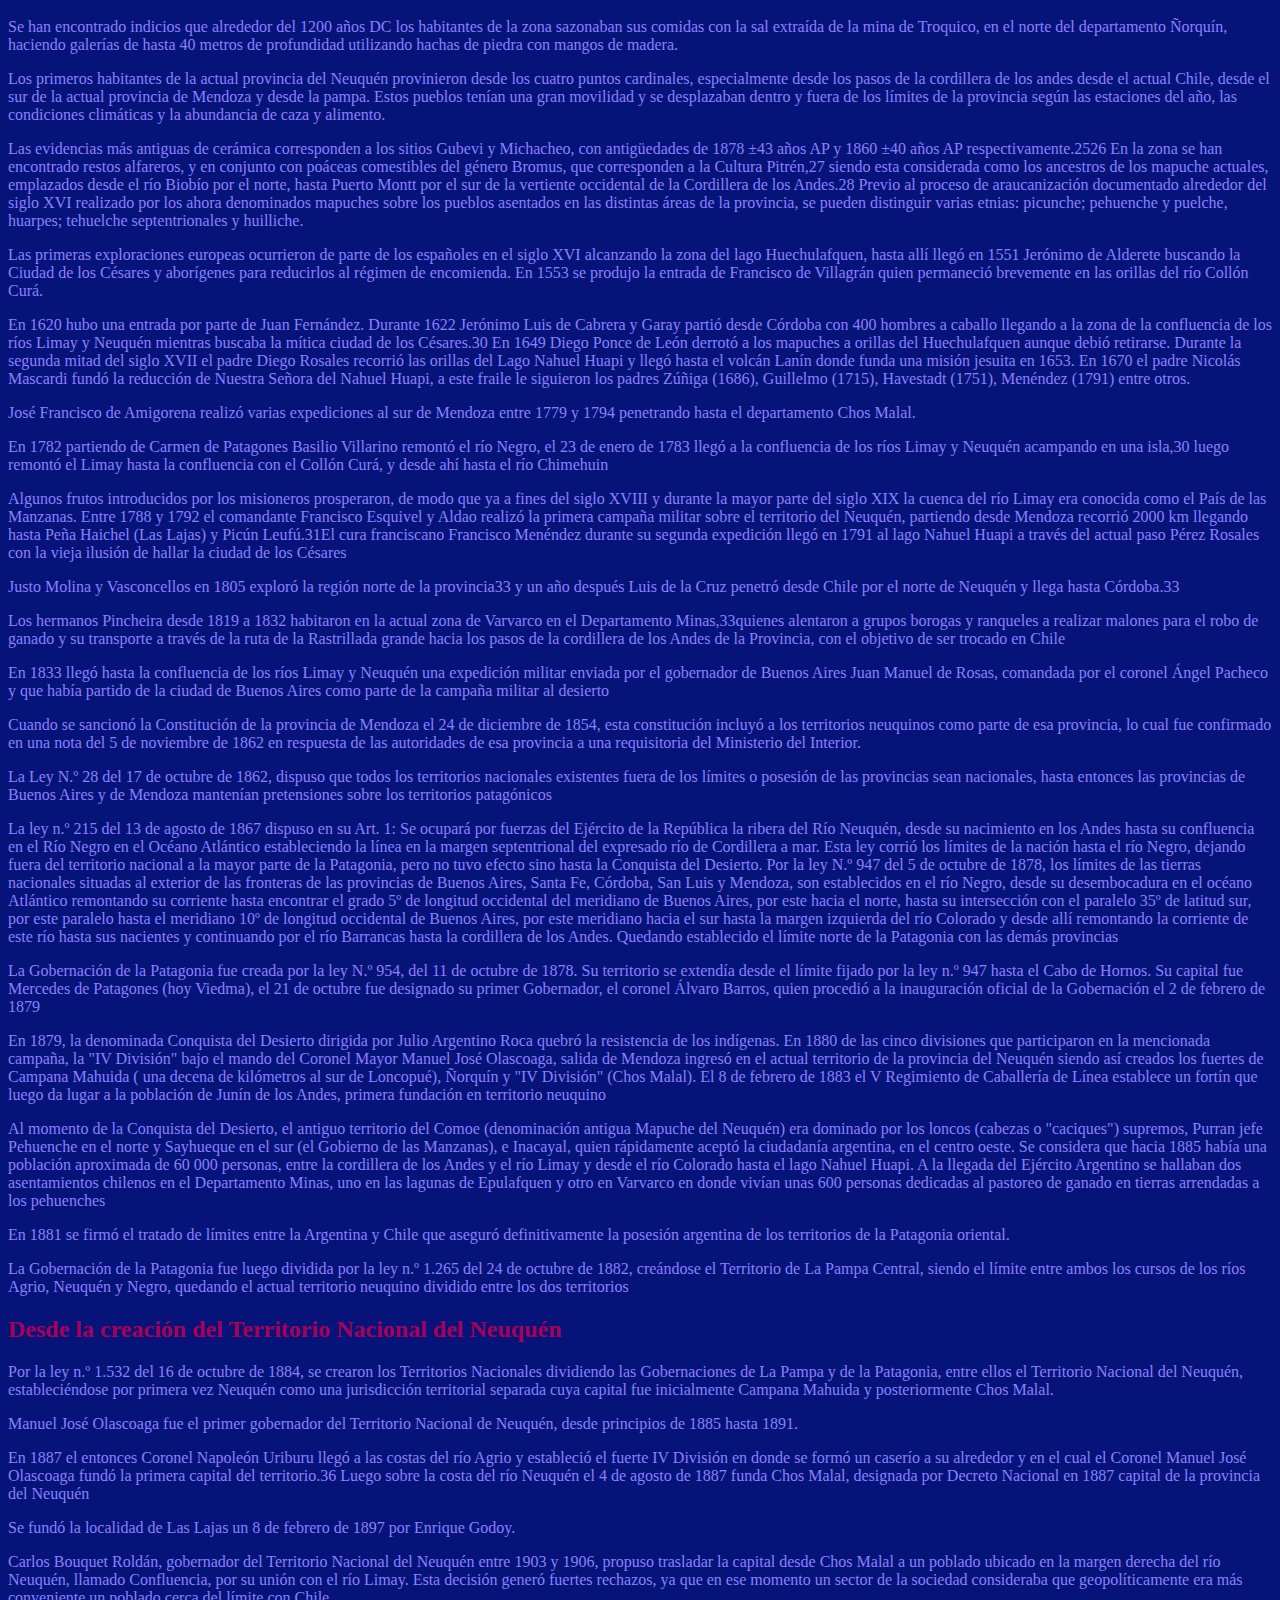
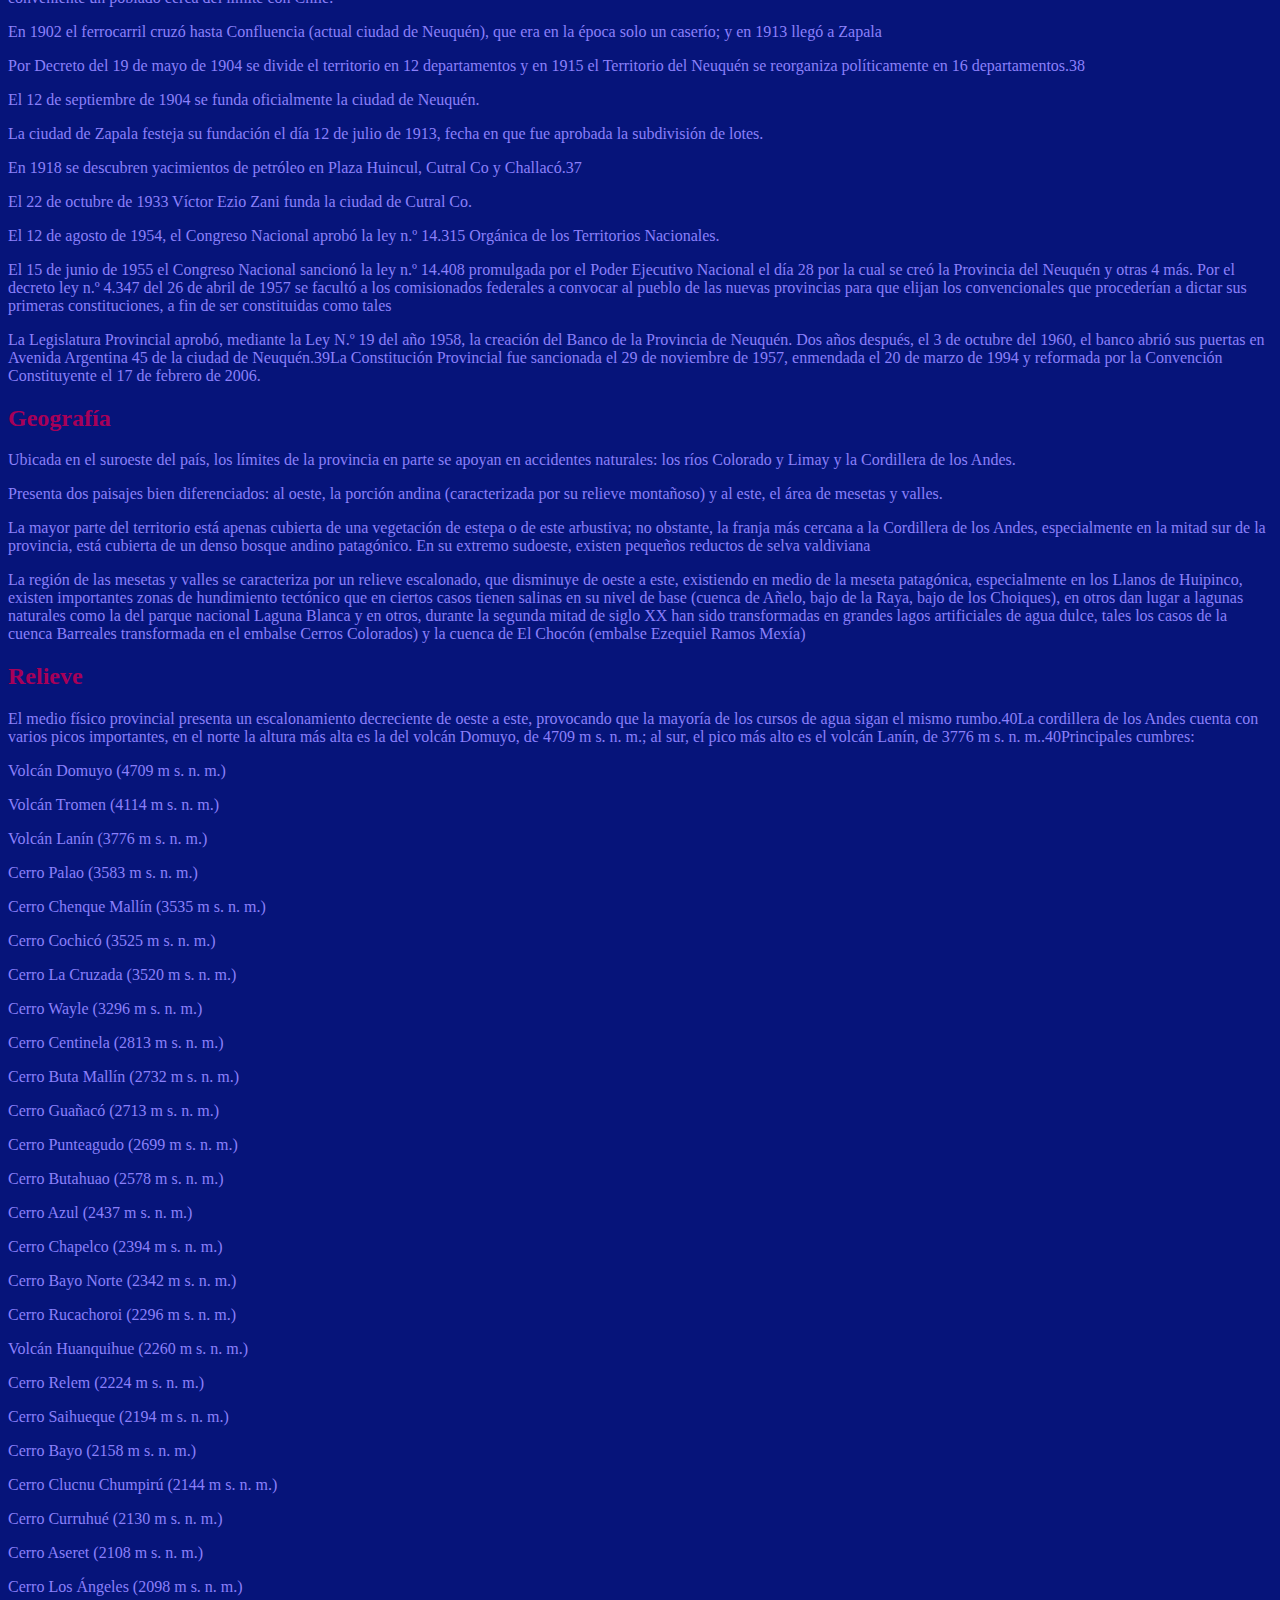
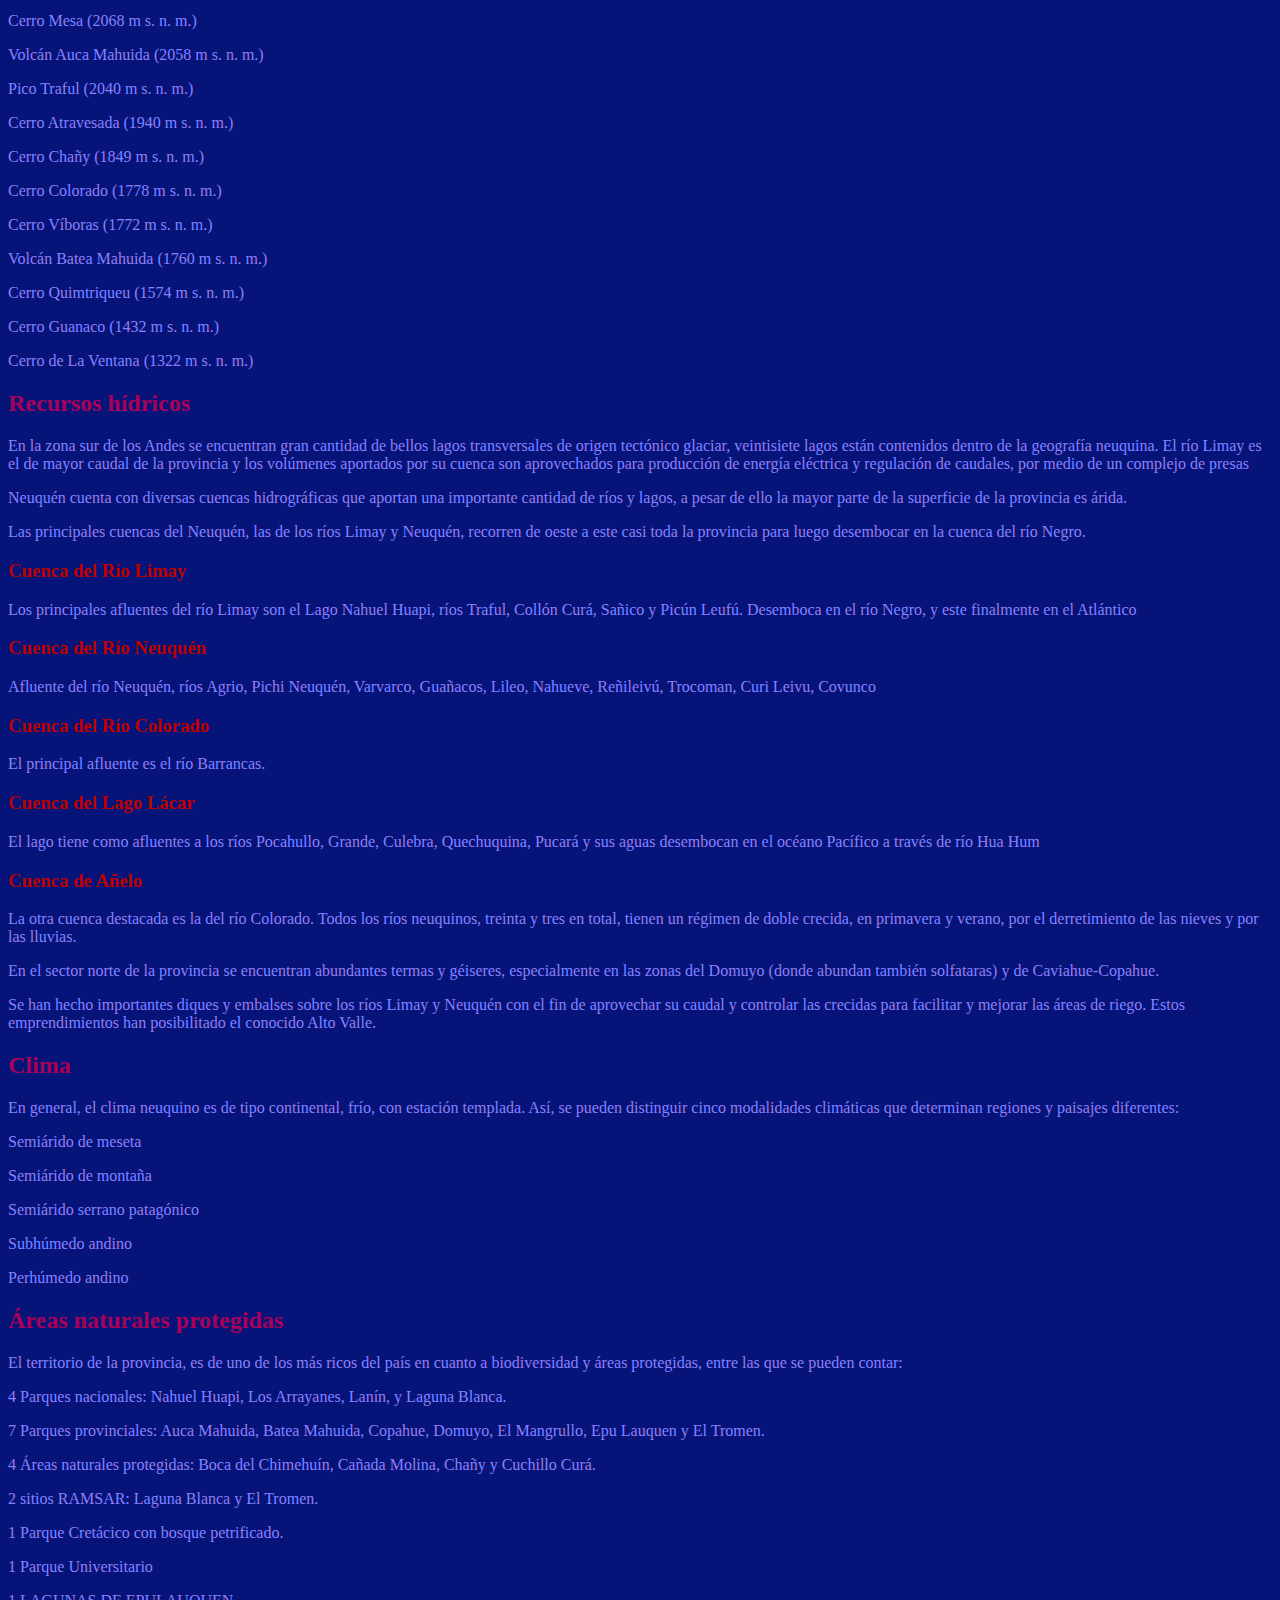
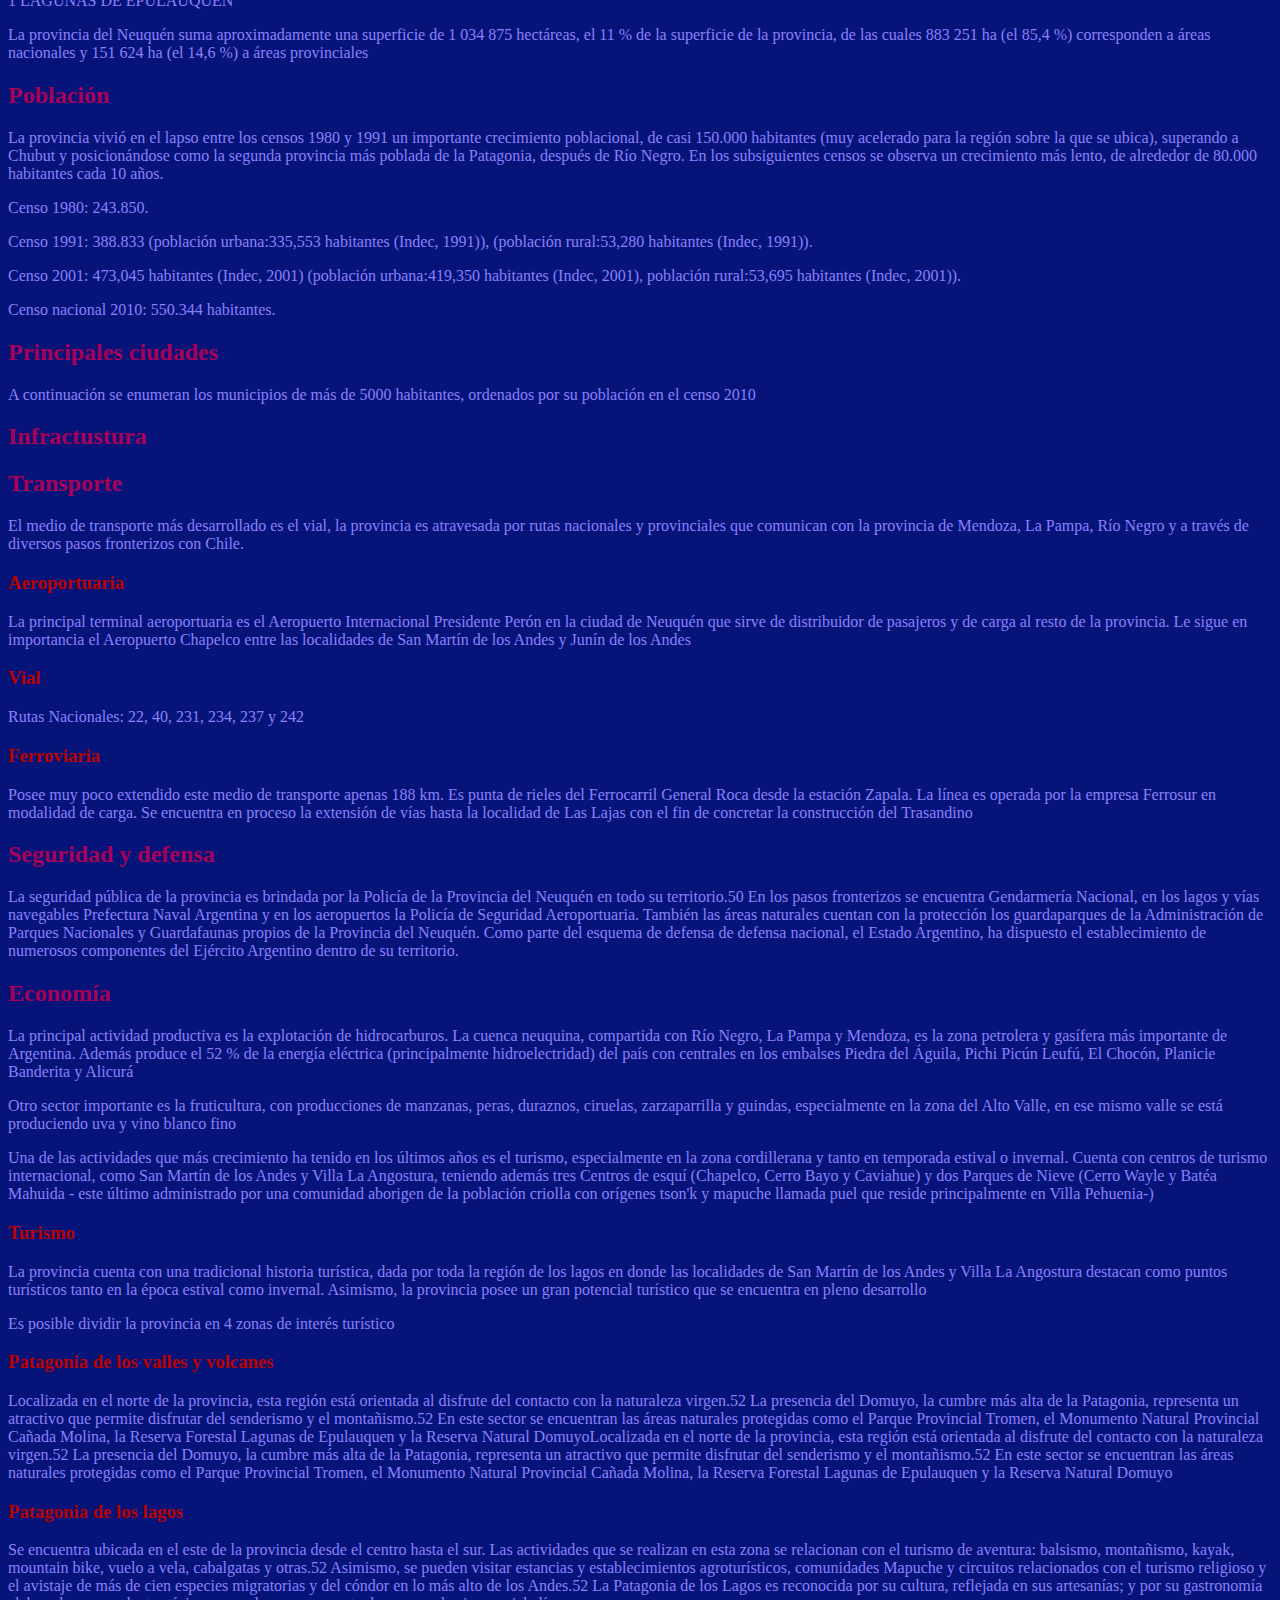
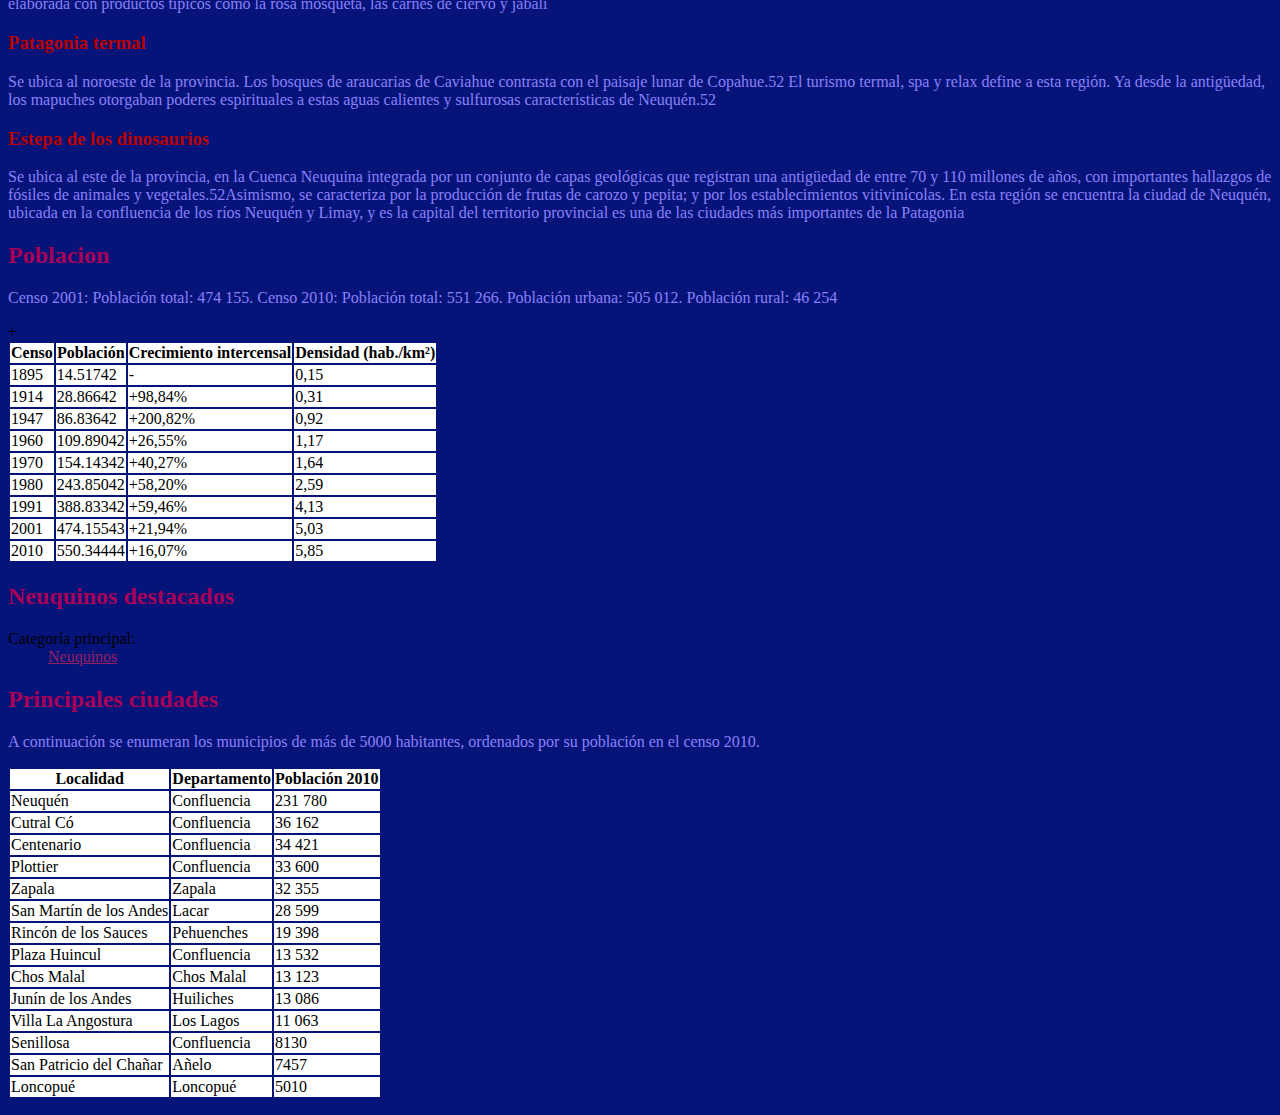
==== commit 2bcac480: "thiago" ====
--- a/provincia/index.html
+++ b/provincia/index.html
@@ -30,7 +30,9 @@
         cordillera de los Andes. Los límites de las provincias de La Pampa, Río Negro, Mendoza y Neuquén, se encuentran
         en un punto, en la intersección del río Colorado con el meridiano 68º 15' O</p>
     <dl>
-        <dt>indice</dt>
+        <dt>
+            <h2>indice</h2>
+        </dt>
         <dd><a href="#toponimia"> 1 Toponimia</a></dd>
 
         <dd><a href="#simbolo"> 2 Simbolo</a></dd>
@@ -51,6 +53,16 @@
         <dd><a href="#Clima"> 6.3 Clima</a></dd>
         <dd><a href="#Áreas naturales protegidas"> 6.4 Áreas naturales protegidas</a></dd>
         <dd><a href="#Población"> 7 Población</a></dd>
+        <dd><a href="https://es.wikipedia.org/wiki/Provincia_del_Neuqu%C3%A9n#Principales_ciudades"> 7.1 Principales
+                ciudades</a></dd>
+        <dd><a href="#infractustura"> 8 Infractustura</a></dd>
+        <dd><a href="https://es.wikipedia.org/wiki/Provincia_del_Neuqu%C3%A9n#Transporte"> 8.1 Transporte</a></dd>
+        <dd><a href="https://es.wikipedia.org/wiki/Provincia_del_Neuqu%C3%A9n#Seguridad_y_defensa"> 8.2 Seguridad y
+                defensa</a></dd>
+        <dd><a href="https://es.wikipedia.org/wiki/Provincia_del_Neuqu%C3%A9n#Econom%C3%ADa"> 9 Economia</a></dd>
+        <dd><a href="https://es.wikipedia.org/wiki/Provincia_del_Neuqu%C3%A9n#Turismo"> 9.1 Turismo</a></dd>
+        <dd><a href="https://es.wikipedia.org/wiki/Provincia_del_Neuqu%C3%A9n#Poblaci%C3%B3n_2"> 9.2 Poblacion</a></dd>
+        <dd><a href=""></a></dd>
 
 
         <h2 id="toponimia">toponimia</h2>
@@ -487,6 +499,268 @@
         <p> Censo 2001: 473,045 habitantes (Indec, 2001) (población urbana:419,350 habitantes (Indec, 2001), población
             rural:53,695 habitantes (Indec, 2001)).</p>
         <p>Censo nacional 2010: 550.344 habitantes.</p>
+        <h2>Principales ciudades</h2>
+        <p>A continuación se enumeran los municipios de más de 5000 habitantes, ordenados por su población en el censo
+            2010</p>
+        <h2 id="infractustura">Infractustura</h2>
+        <h2>Transporte</h2>
+        <p>El medio de transporte más desarrollado es el vial, la provincia es atravesada por rutas nacionales y
+            provinciales que comunican con la provincia de Mendoza, La Pampa, Río Negro y a través de diversos pasos
+            fronterizos con Chile. </p>
+        <h3>Aeroportuaria</h3>
+        <p>La principal terminal aeroportuaria es el Aeropuerto Internacional Presidente Perón en la ciudad de Neuquén
+            que sirve de distribuidor de pasajeros y de carga al resto de la provincia. Le sigue en importancia el
+            Aeropuerto Chapelco entre las localidades de San Martín de los Andes y Junín de los Andes</p>
+        <h3>Vial</h3>
+        <p>Rutas Nacionales: 22, 40, 231, 234, 237 y 242</p>
+        <h3>Ferroviaria</h3>
+        <p>Posee muy poco extendido este medio de transporte apenas 188 km. Es punta de rieles del Ferrocarril General
+            Roca desde la estación Zapala. La línea es operada por la empresa Ferrosur en modalidad de carga. Se
+            encuentra en proceso la extensión de vías hasta la localidad de Las Lajas con el fin de concretar la
+            construcción del Trasandino</p>
+        <h2>Seguridad y defensa</h2>
+        <p>La seguridad pública de la provincia es brindada por la Policía de la Provincia del Neuquén en todo su
+            territorio.50​ En los pasos fronterizos se encuentra Gendarmería Nacional, en los lagos y vías navegables
+            Prefectura Naval Argentina y en los aeropuertos la Policía de Seguridad Aeroportuaria. También las áreas
+            naturales cuentan con la protección los guardaparques de la Administración de Parques Nacionales y
+            Guardafaunas propios de la Provincia del Neuquén.
+
+            Como parte del esquema de defensa de defensa nacional, el Estado Argentino, ha dispuesto el establecimiento
+            de numerosos componentes del Ejército Argentino dentro de su territorio. </p>
+        <h2>Economía</h2>
+        <p>La principal actividad productiva es la explotación de hidrocarburos. La cuenca neuquina, compartida con Río
+            Negro, La Pampa y Mendoza, es la zona petrolera y gasífera más importante de Argentina. Además produce el 52
+            % de la energía eléctrica (principalmente hidroelectridad) del país con centrales en los embalses Piedra del
+            Águila, Pichi Picún Leufú, El Chocón, Planicie Banderita y Alicurá</p>
+        <p>Otro sector importante es la fruticultura, con producciones de manzanas, peras, duraznos, ciruelas,
+            zarzaparrilla y guindas, especialmente en la zona del Alto Valle, en ese mismo valle se está produciendo uva
+            y vino blanco fino</p>
+        <p>Una de las actividades que más crecimiento ha tenido en los últimos años es el turismo, especialmente en la
+            zona cordillerana y tanto en temporada estival o invernal. Cuenta con centros de turismo internacional, como
+            San Martín de los Andes y Villa La Angostura, teniendo además tres Centros de esquí (Chapelco, Cerro Bayo y
+            Caviahue) y dos Parques de Nieve (Cerro Wayle y Batéa Mahuida - este último administrado por una comunidad
+            aborigen de la población criolla con orígenes tson'k y mapuche llamada puel que reside principalmente en
+            Villa Pehuenia-)</p>
+        <h3>Turismo</h3>
+        <p>La provincia cuenta con una tradicional historia turística, dada por toda la región de los lagos en donde las
+            localidades de San Martín de los Andes y Villa La Angostura destacan como puntos turísticos tanto en la
+            época estival como invernal. Asimismo, la provincia posee un gran potencial turístico que se encuentra en
+            pleno desarrollo</p>
+        <p>Es posible dividir la provincia en 4 zonas de interés turístico</p>
+        <h3>Patagonia de los valles y volcanes</h3>
+        <p>Localizada en el norte de la provincia, esta región está orientada al disfrute del contacto con la naturaleza
+            virgen.52​ La presencia del Domuyo, la cumbre más alta de la Patagonia, representa un atractivo que permite
+            disfrutar del senderismo y el montañismo.52​ En este sector se encuentran las áreas naturales protegidas
+            como el Parque Provincial Tromen, el Monumento Natural Provincial Cañada Molina, la Reserva Forestal Lagunas
+            de Epulauquen y la Reserva Natural DomuyoLocalizada en el norte de la provincia, esta región está orientada
+            al disfrute del contacto con la naturaleza virgen.52​ La presencia del Domuyo, la cumbre más alta de la
+            Patagonia, representa un atractivo que permite disfrutar del senderismo y el montañismo.52​ En este sector
+            se encuentran las áreas naturales protegidas como el Parque Provincial Tromen, el Monumento Natural
+            Provincial Cañada Molina, la Reserva Forestal Lagunas de Epulauquen y la Reserva Natural Domuyo</p>
+        <h3>Patagonia de los lagos</h3>
+        <p>
+            Se encuentra ubicada en el este de la provincia desde el centro hasta el sur. Las actividades que se
+            realizan en esta zona se relacionan con el turismo de aventura: balsismo, montañismo, kayak, mountain bike,
+            vuelo a vela, cabalgatas y otras.52​ Asimismo, se pueden visitar estancias y establecimientos
+            agroturísticos, comunidades Mapuche y circuitos relacionados con el turismo religioso y el avistaje de más
+            de cien especies migratorias y del cóndor en lo más alto de los Andes.52​ La Patagonia de los Lagos es
+            reconocida por su cultura, reflejada en sus artesanías; y por su gastronomía elaborada con productos típicos
+            como la rosa mosqueta, las carnes de ciervo y jabalí</p>
+        <h3>Patagonia termal</h3>
+        <p> Se ubica al noroeste de la provincia. Los bosques de araucarias de Caviahue contrasta con el paisaje lunar
+            de Copahue.52​ El turismo termal, spa y relax define a esta región. Ya desde la antigüedad, los mapuches
+            otorgaban poderes espirituales a estas aguas calientes y sulfurosas características de Neuquén.52​</p>
+        <h3>Estepa de los dinosaurios</h3>
+        <p>Se ubica al este de la provincia, en la Cuenca Neuquina integrada por un conjunto de capas geológicas que
+            registran una antigüedad de entre 70 y 110 millones de años, con importantes hallazgos de fósiles de
+            animales y vegetales.52​Asimismo, se caracteriza por la producción de frutas de carozo y pepita; y por los
+            establecimientos vitivinícolas. En esta región se encuentra la ciudad de Neuquén, ubicada en la confluencia
+            de los ríos Neuquén y Limay, y es la capital del territorio provincial es una de las ciudades más
+            importantes de la Patagonia</p>
+        <h2>Poblacion</h2>
+        <p>Censo 2001: Población total: 474 155. Censo 2010: Población total: 551 266. Población urbana: 505 012.
+            Población rural: 46 254</p>+
+        <table>
+            <tr>
+                <th>Censo</th>
+                <th>Población</th>
+                <th> Crecimiento intercensal </th>
+                <th> Densidad (hab./km²) </th>
+
+            </tr>
+            <tr>
+                <td>1895</td>
+                <td>14.51742​</td>
+                <td>-</td>
+                <td>0,15 </td>
+            </tr>
+            <tr>
+                <td>1914</td>
+                <td>28.86642​ </td>
+                <td>+98,84% </td>
+                <td>0,31</td>
+
+
+            </tr>
+            <tr>
+                <td>1947</td>
+                <td>86.83642​ </td>
+                <td>+200,82% </td>
+                <td>0,92 </td>
+            </tr>
+            <tr>
+                <td>1960</td>
+                <td>109.89042</td>
+                <td>+26,55%</td>
+                <td>1,17</td>
+            </tr>
+            <tr>
+                <td>1970</td>
+                <td>154.14342​</td>
+                <td>+40,27%</td>
+                <td>1,64</td>
+            </tr>
+            <tr>
+                <td>1980</td>
+                <td>243.85042​</td>
+                <td>+58,20% </td>
+                <td>2,59</td>
+            </tr>
+            <td>1991</td>
+            <td>388.83342</td>
+            <td>+59,46%</td>
+            <td>4,13 </td>
+            <tr>
+                <td>2001</td>
+                <td>474.15543​ </td>
+                <td>+21,94%</td>
+                <td>5,03</td>
+            </tr>
+            <tr>
+                <td>2010</td>
+                <td>550.34444​</td>
+                <td>+16,07%</td>
+                <td>5,85 </td>
+            </tr>
+
+
+
+
+
+
+        </table>
+
+
+
+
+
+
+
+
+
+
+
+
+
+
+
+
+
+
+
+
+
+
+
+        <h2>Neuquinos destacados</h2>
+        Categoría principal: <dd><a href="https://es.wikipedia.org/wiki/Categor%C3%ADa:Neuquinos">Neuquinos</a></dd>
+        <h2>Principales ciudades</h2>
+        <p>A continuación se enumeran los municipios de más de 5000 habitantes, ordenados por su población en el censo 2010.</p>
+        <table>
+            <tr>
+                <th>Localidad </th>
+                <th>Departamento </th>
+                <th>Población 2010 </th>
+             </tr>
+             <tr>
+                 <td>Neuquén</td>
+                 <td>Confluencia</td>
+                 <td>231 780 </td>
+                </tr>
+                <tr>
+                    <td>Cutral Có </td>
+                    <td>Confluencia</td>
+                    <td>36 162 </td>
+                </tr>
+                <tr>
+                    <td>Centenario</td>
+                    <td>Confluencia</td>
+                    <td>34 421 </td>
+                </tr>
+                <tr>
+                    <td>Plottier</td>
+                    <td>Confluencia</td>
+                    <td>33 600 </td>
+                </tr>
+                <tr>
+                    <td>Zapala</td>
+                    <td>Zapala</td>
+                    <td>32 355 </td>
+                </tr>
+                <tr>
+                    <td>San Martín de los Andes </td>
+                    <td>Lacar</td>
+                    <td>28 599 </td>
+                </tr>
+                <tr>
+                    <td>Rincón de los Sauces </td>
+                    <td>Pehuenches</td>
+                    <td>19 398 </td>
+                </tr>
+                <tr>
+                    <td>Plaza Huincul </td>
+                    <td>Confluencia</td>
+                    <td>13 532 </td>
+                </tr>
+                <tr>
+                    <td>Chos Malal </td>
+                    <td>Chos Malal </td>
+                    <td>13 123 </td>
+                </tr>
+                <tr>
+                    <td>Junín de los Andes </td>
+                    <td>Huiliches</td>
+                    <td>13 086 </td>
+                </tr>
+                <tr>
+                    <td>Villa La Angostura </td>
+                    <td>Los Lagos </td>
+                    <td>11 063 </td>
+                </tr>
+                <tr>
+                    <td>Senillosa</td>
+                    <td>Confluencia</td>
+                    <td>8130</td>
+                </tr>
+                <tr>
+                    <td>San Patricio del Chañar </td>
+                    <td>Añelo</td>
+                    <td>7457</td>
+                </tr>
+                <tr>
+                    <td>Loncopué</td>
+                    <td>Loncopué</td>
+                    <td>5010</td>
+                </tr>
+
+
+
+
+
+
+        </table>
+
+
 
 
 
--- a/css/estilos.css
+++ b/css/estilos.css
@@ -9,21 +9,35 @@
 
 */
 body {
-    background-color: black;
+    background-color:#06147A;
 }
 
 h1 {
-    color: blue;
+    color: red;
+   ;
 }
 
 p {
-    color: green;
+    color: #8B80FB;
 }
 
 h2 {
-    color: red;
+    color: #A70058;
 }
 
 h3 {
-    color: royalblue;
+    color:#B90000;
+}
+a{
+    color: #912060;
+}
+th
+{
+    color: black;
+    background-color: white;
+}
+td
+{
+    color: black;
+    background-color: white;
 }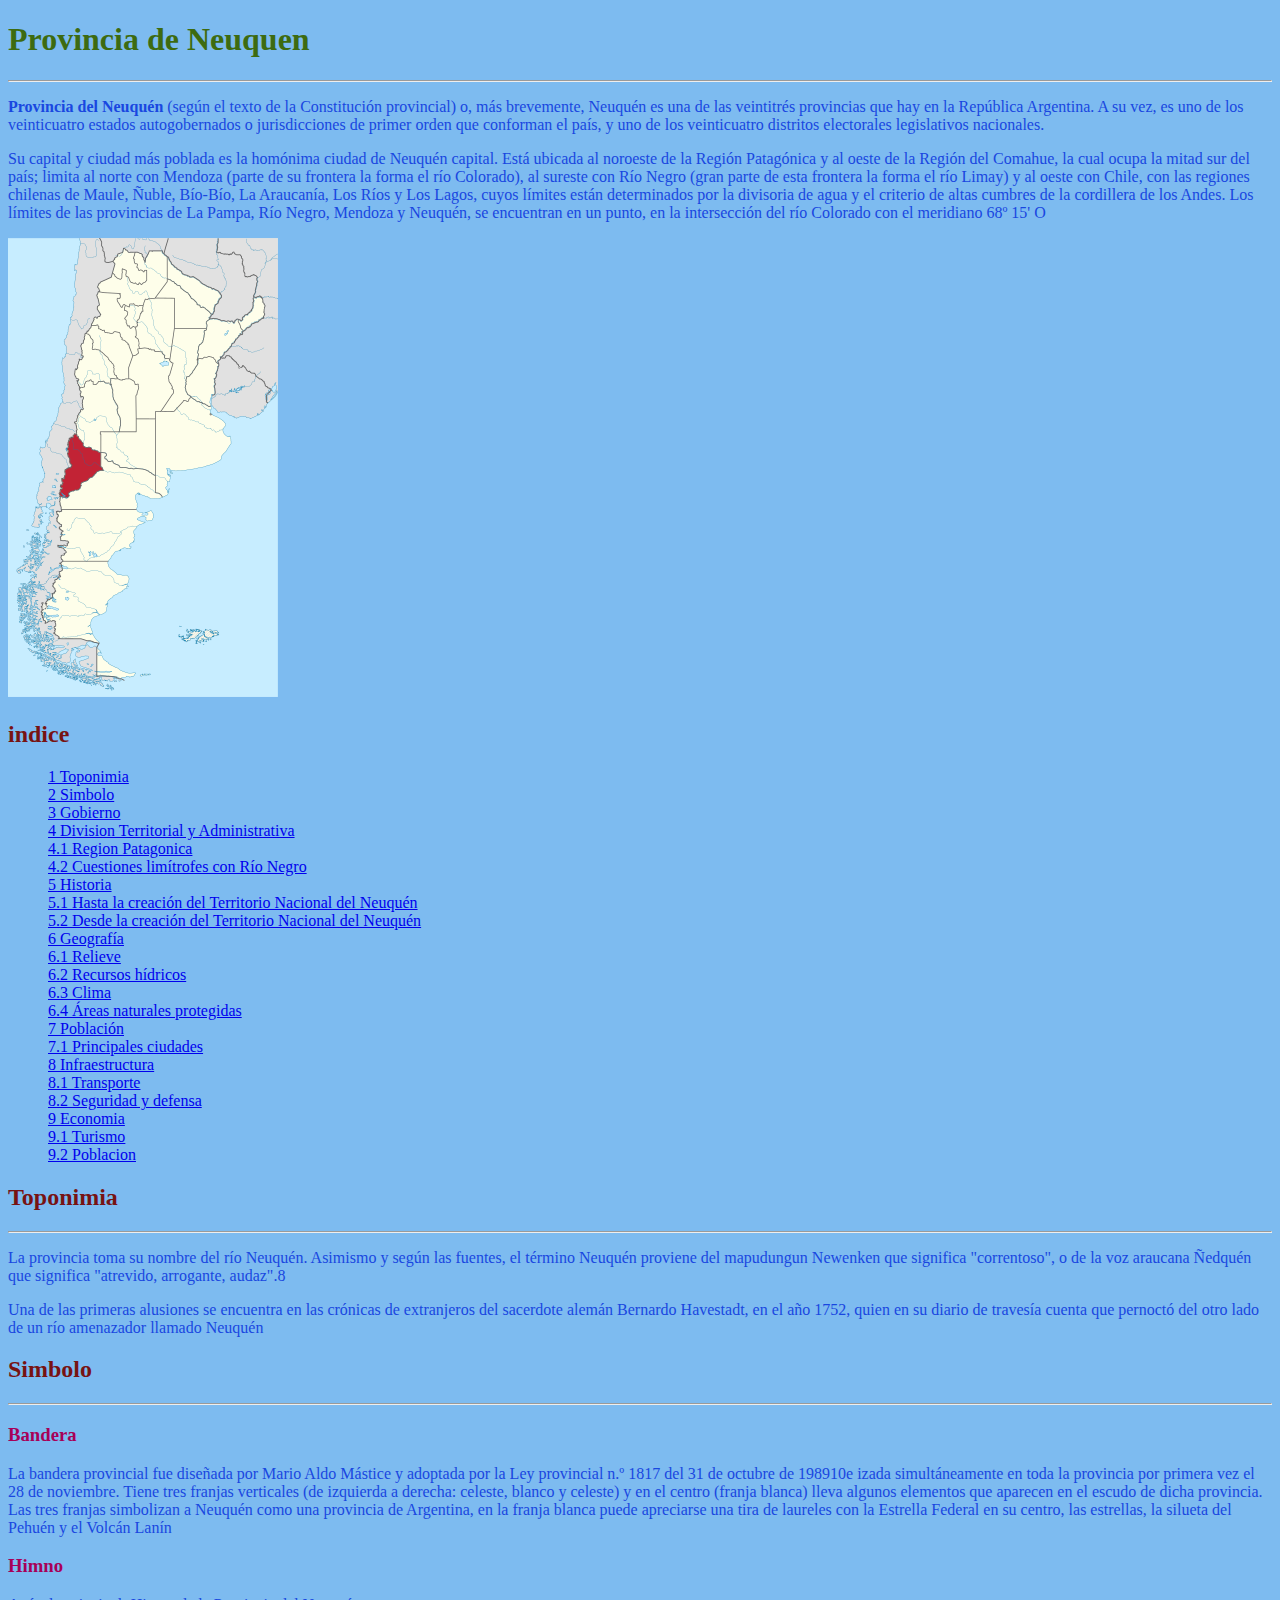
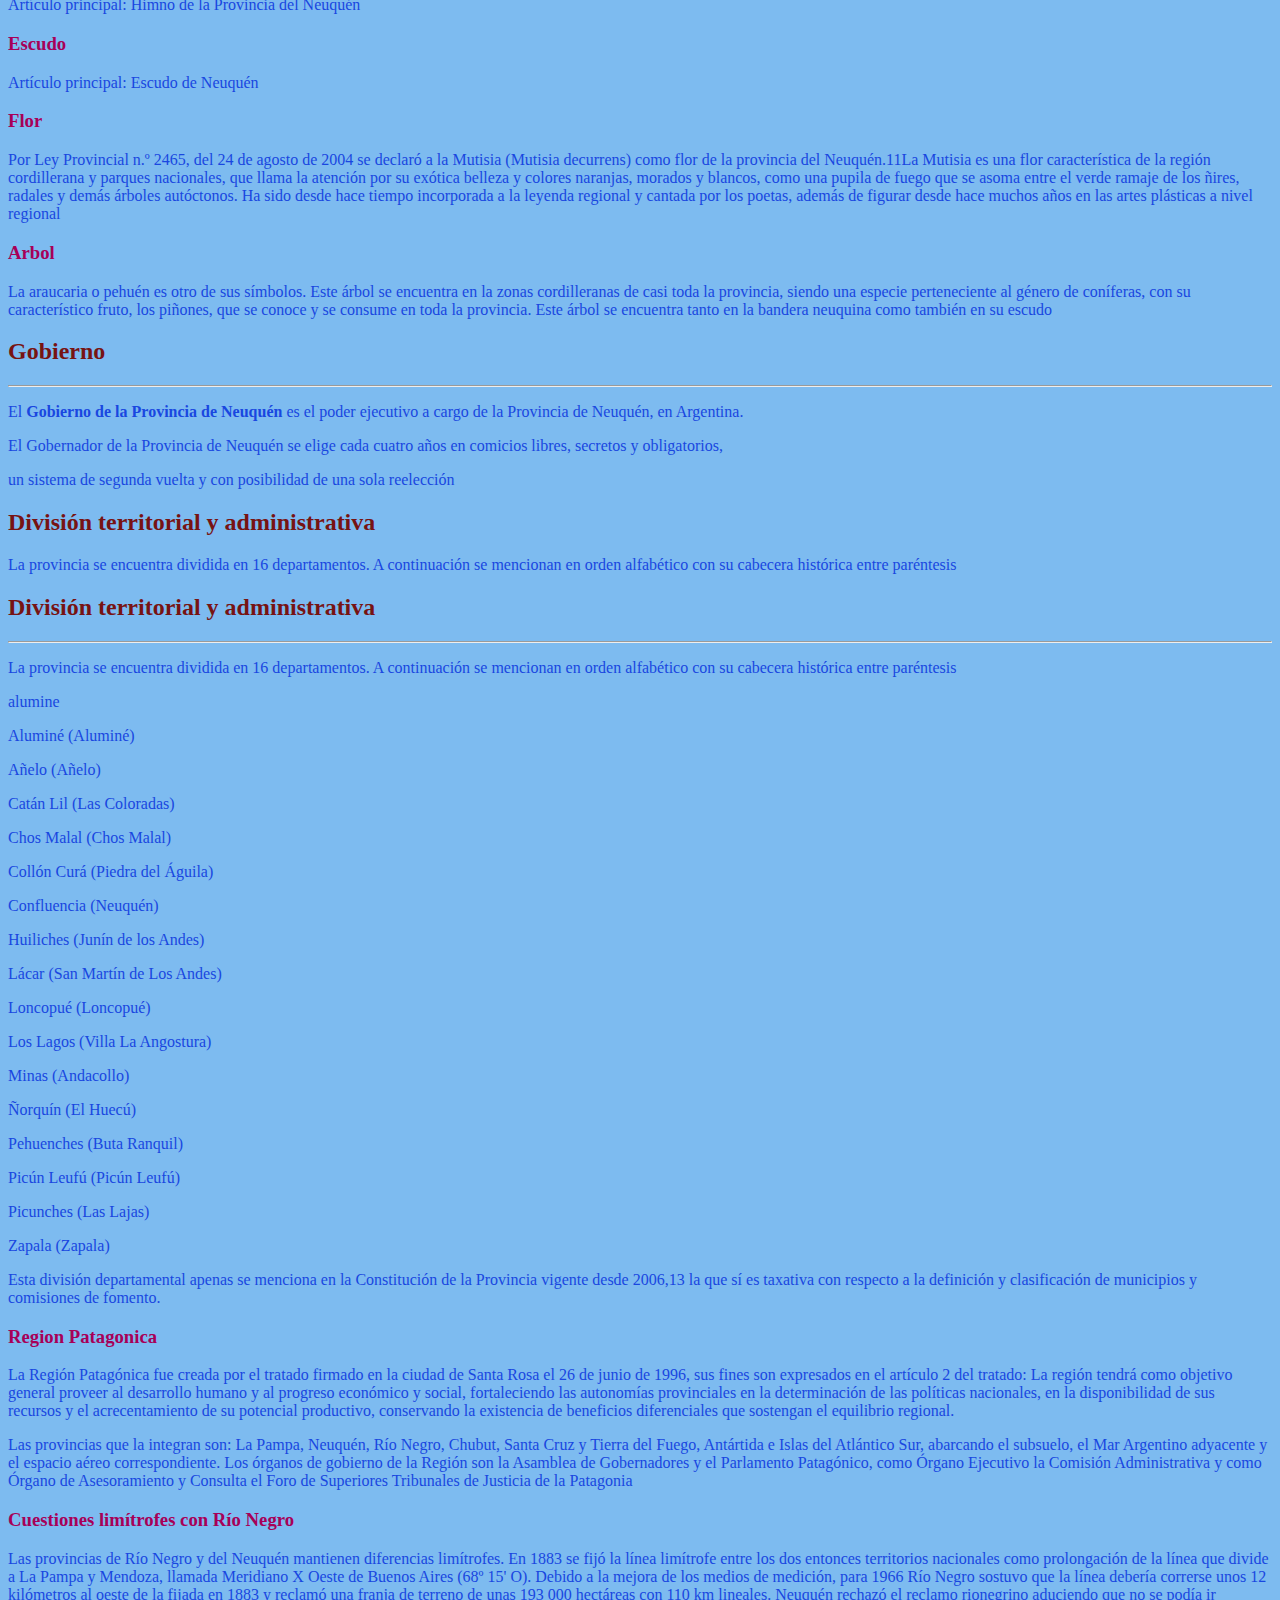
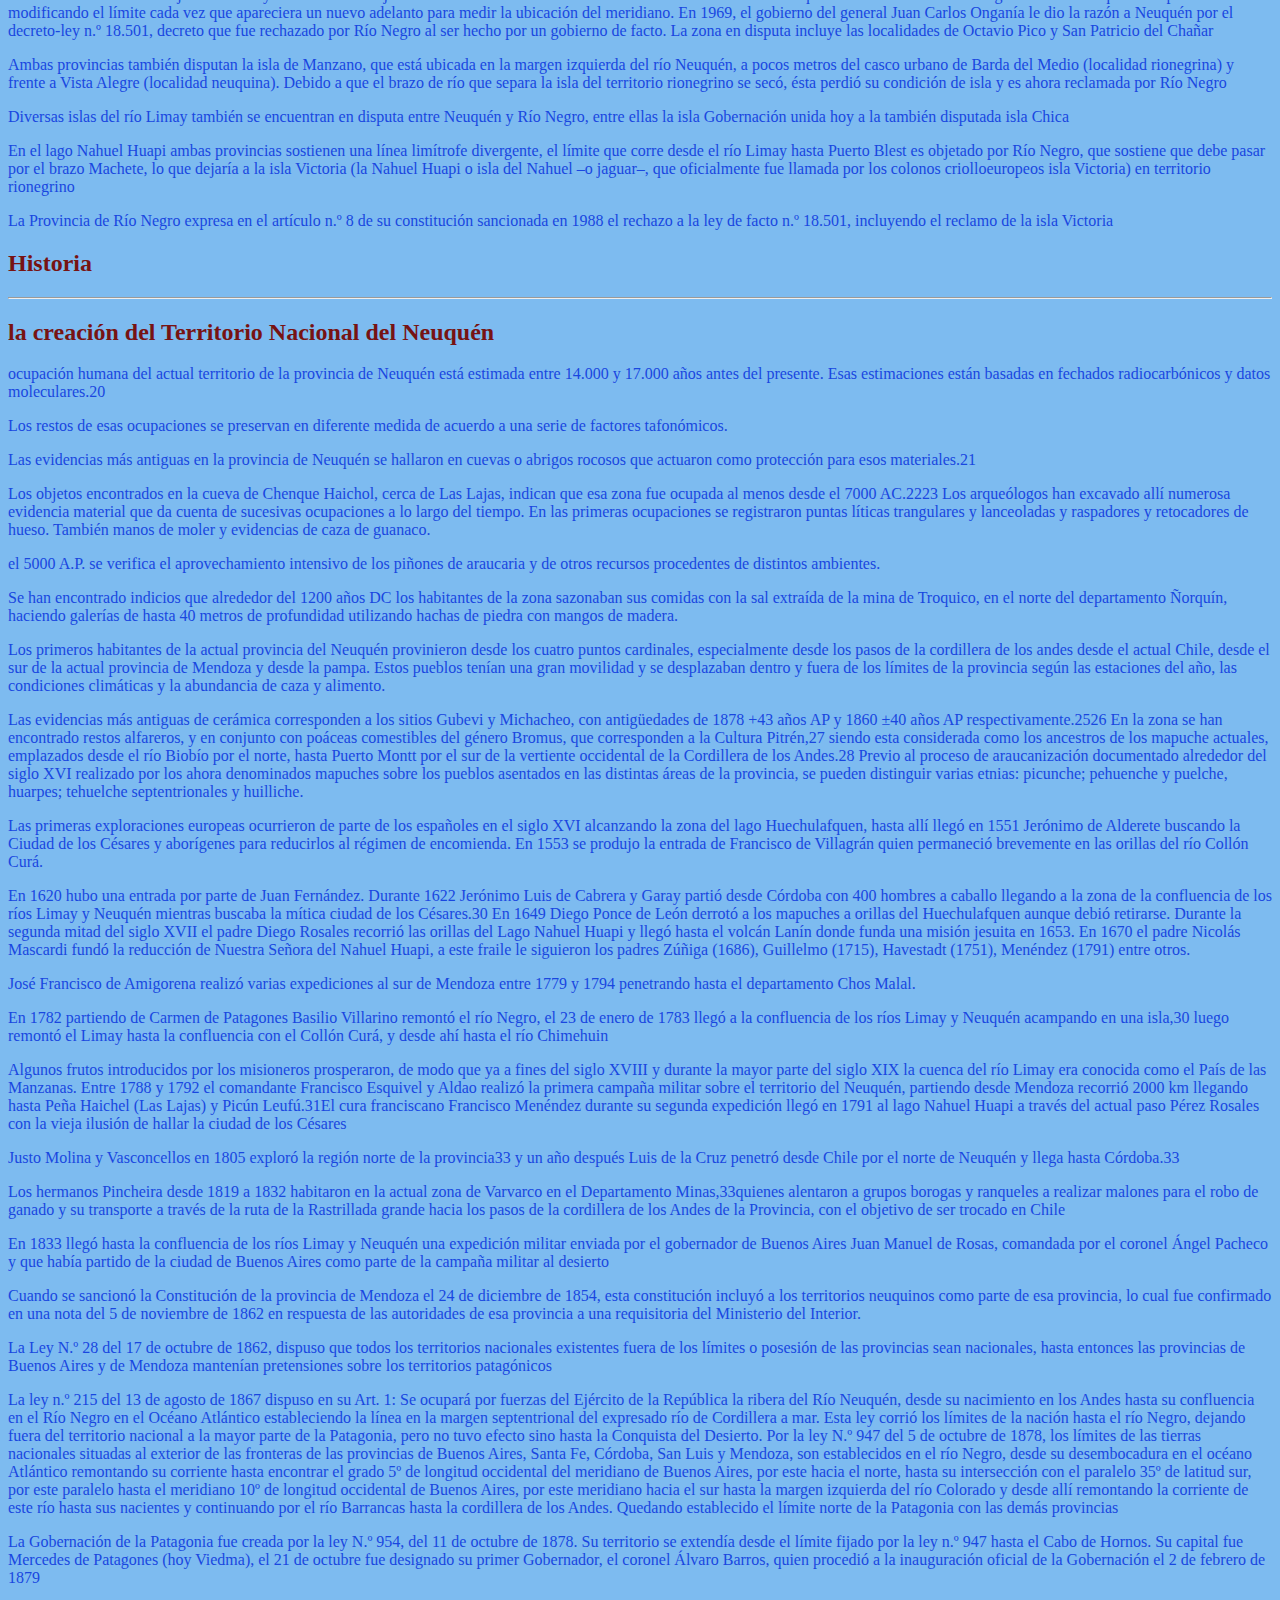
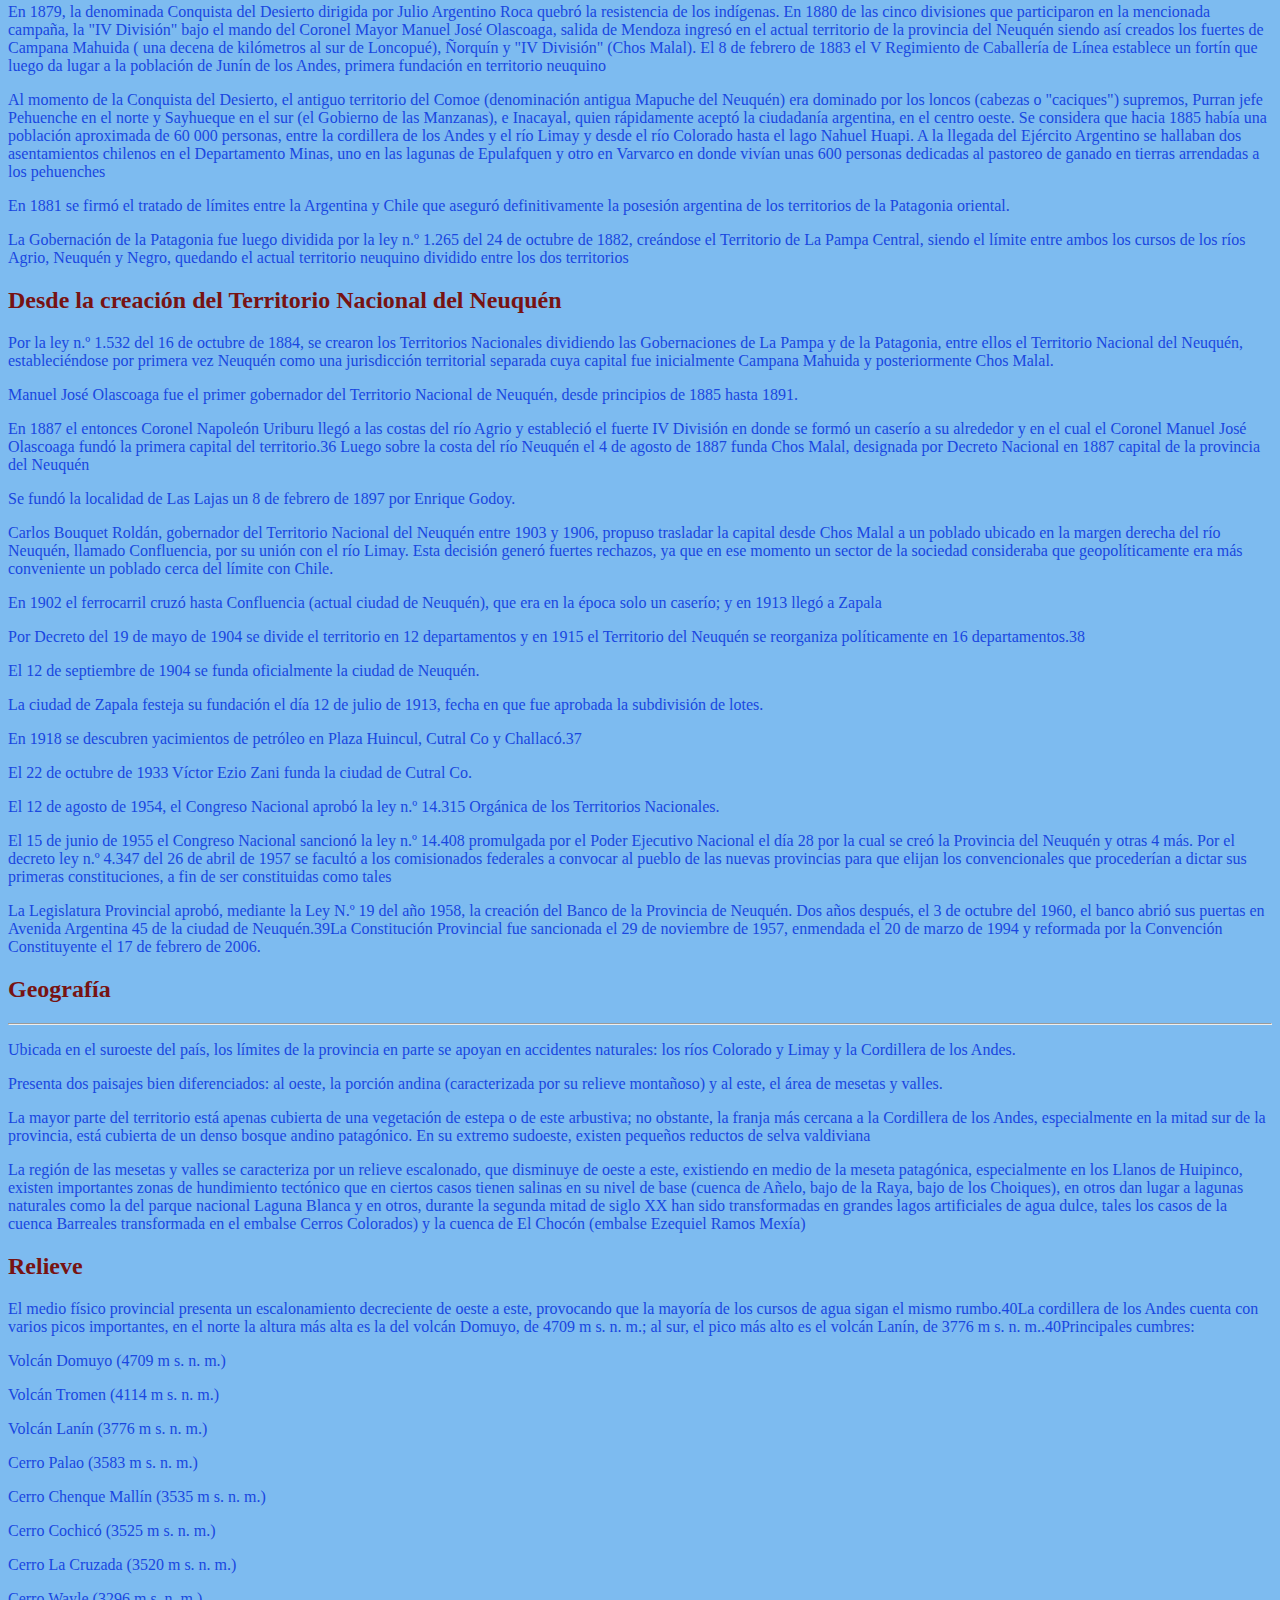
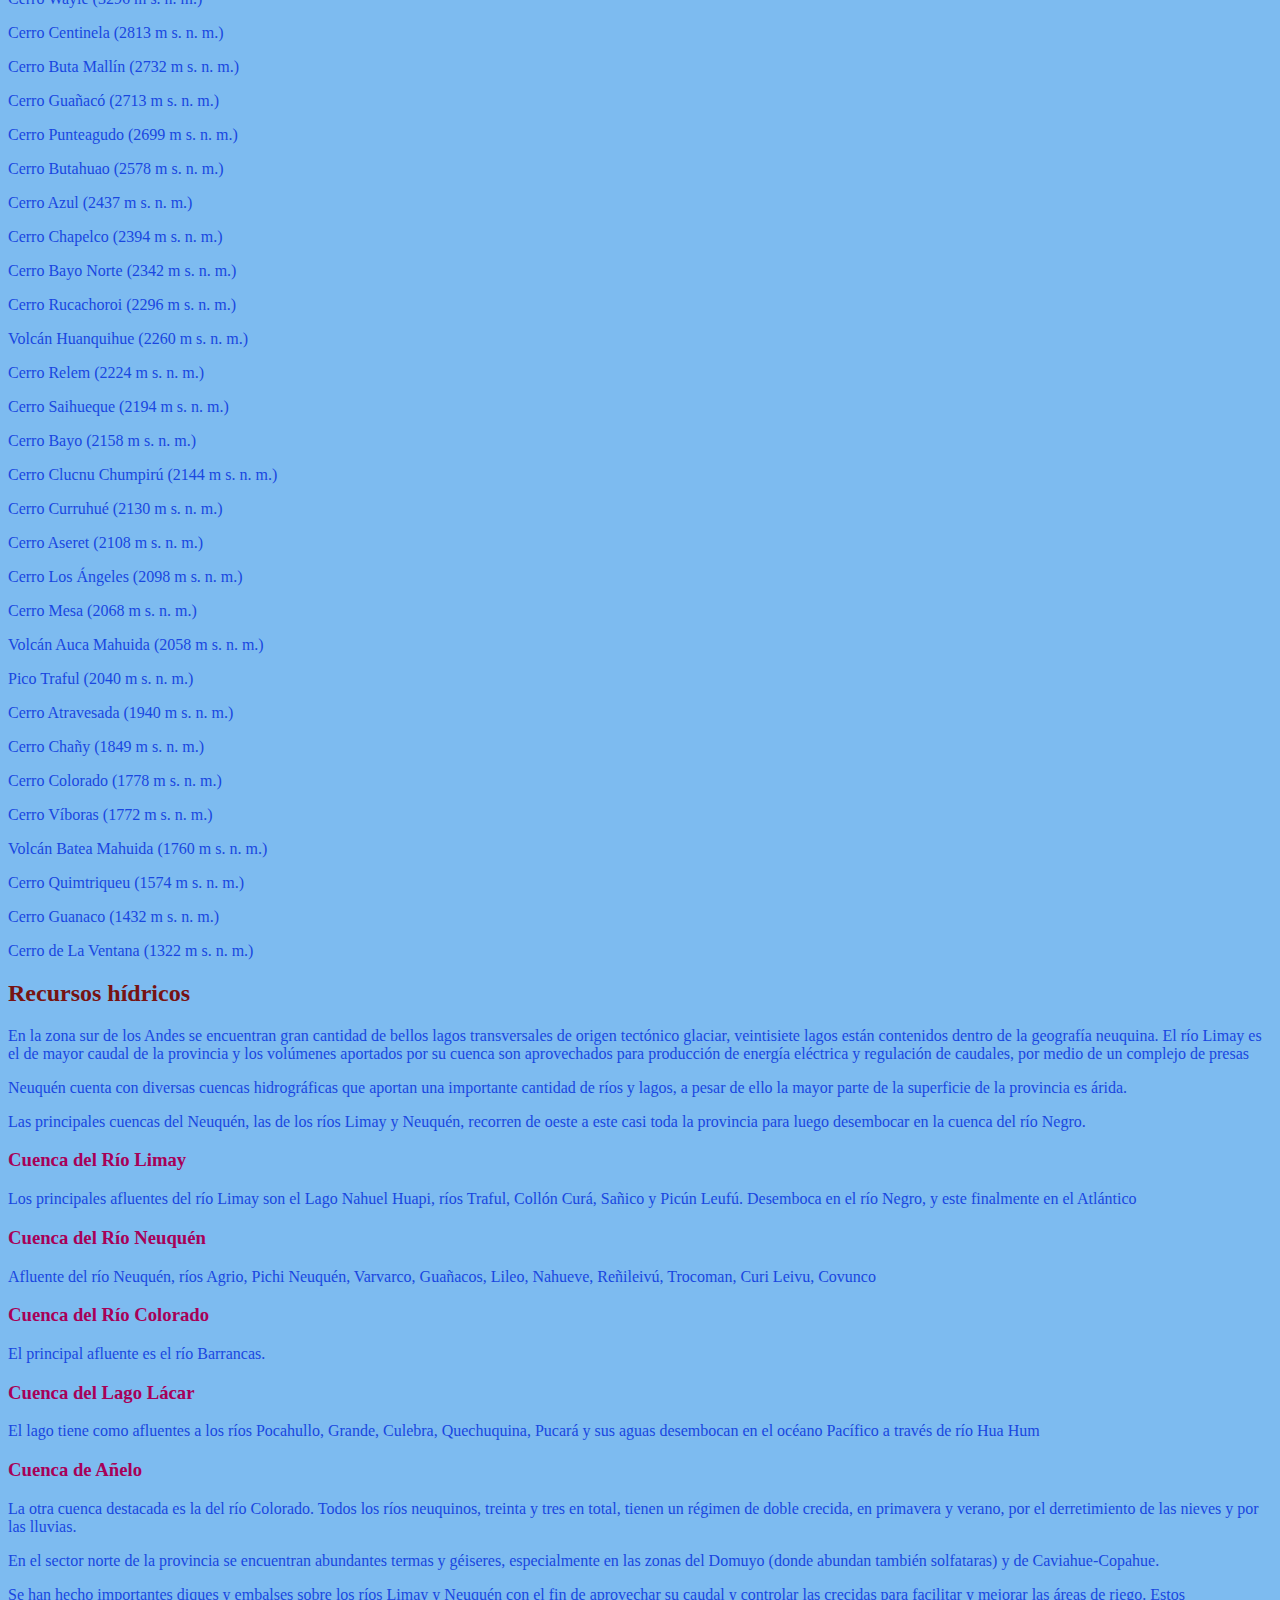
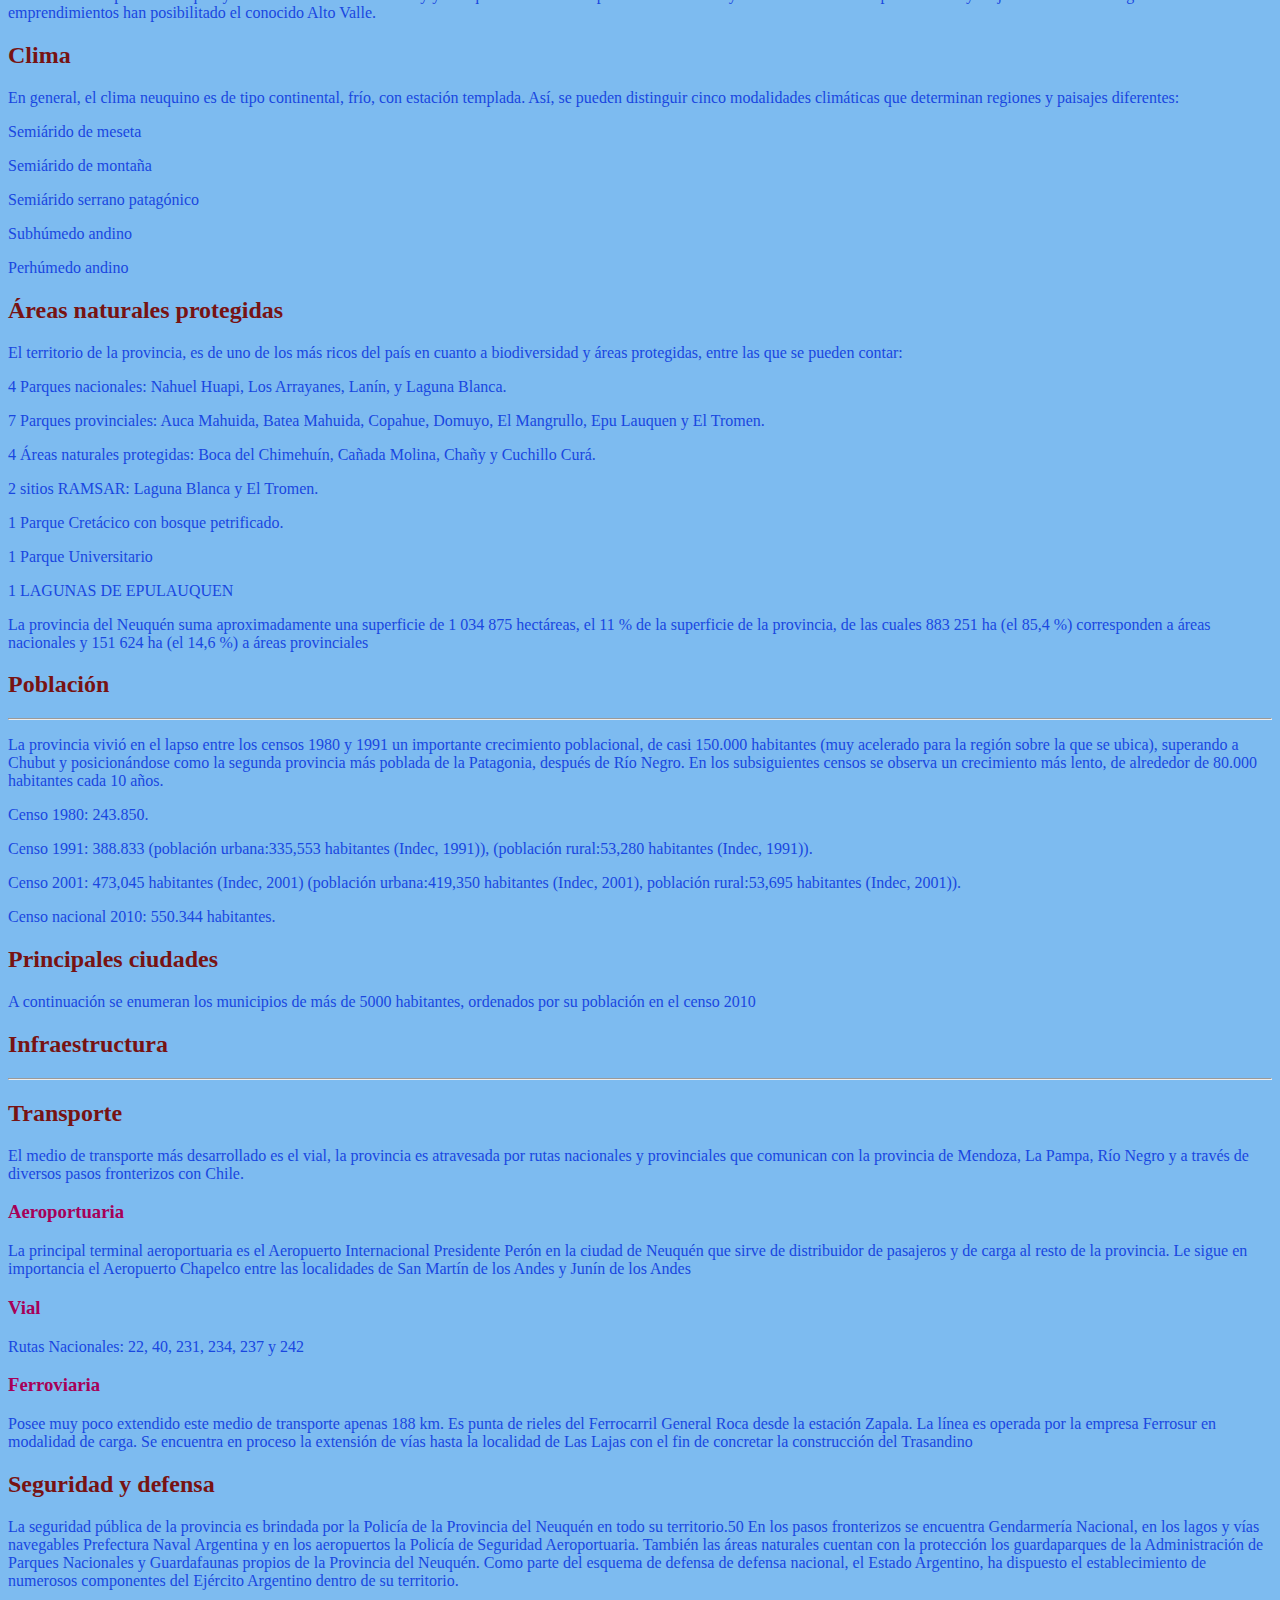
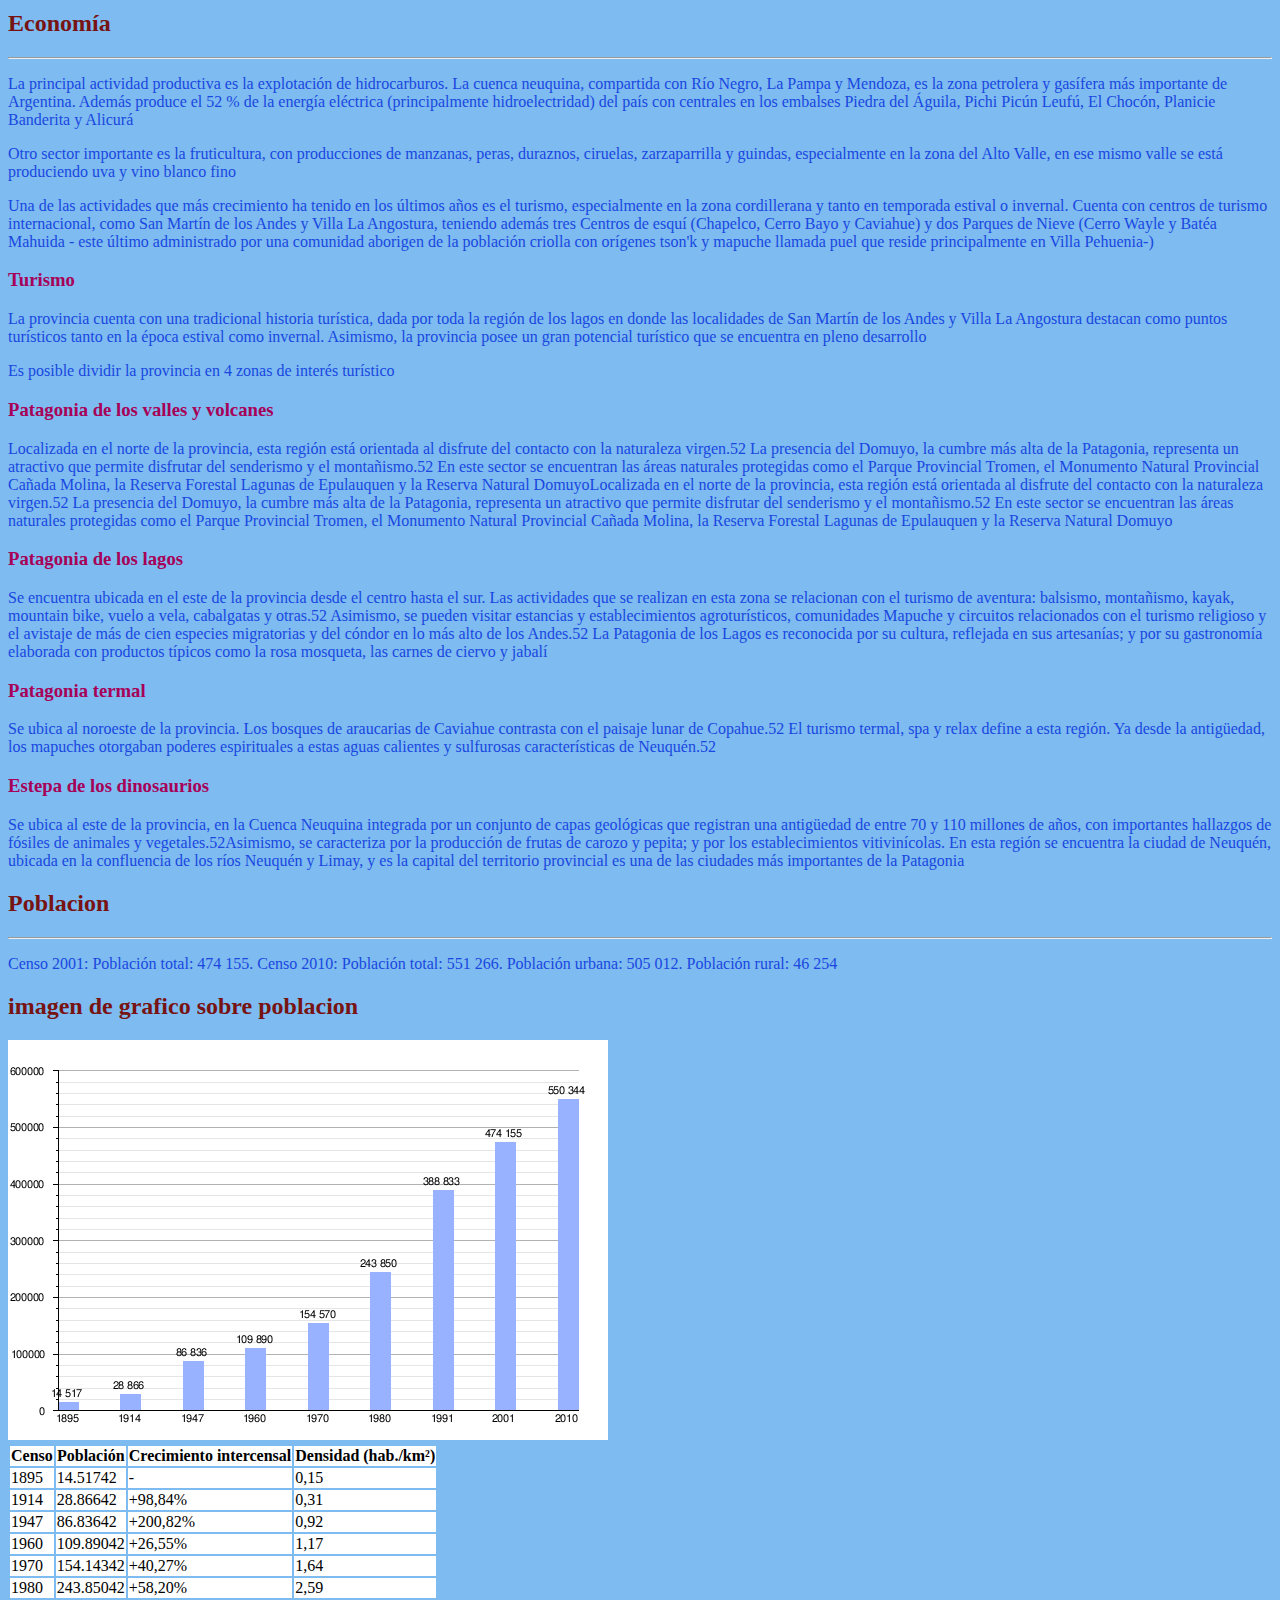
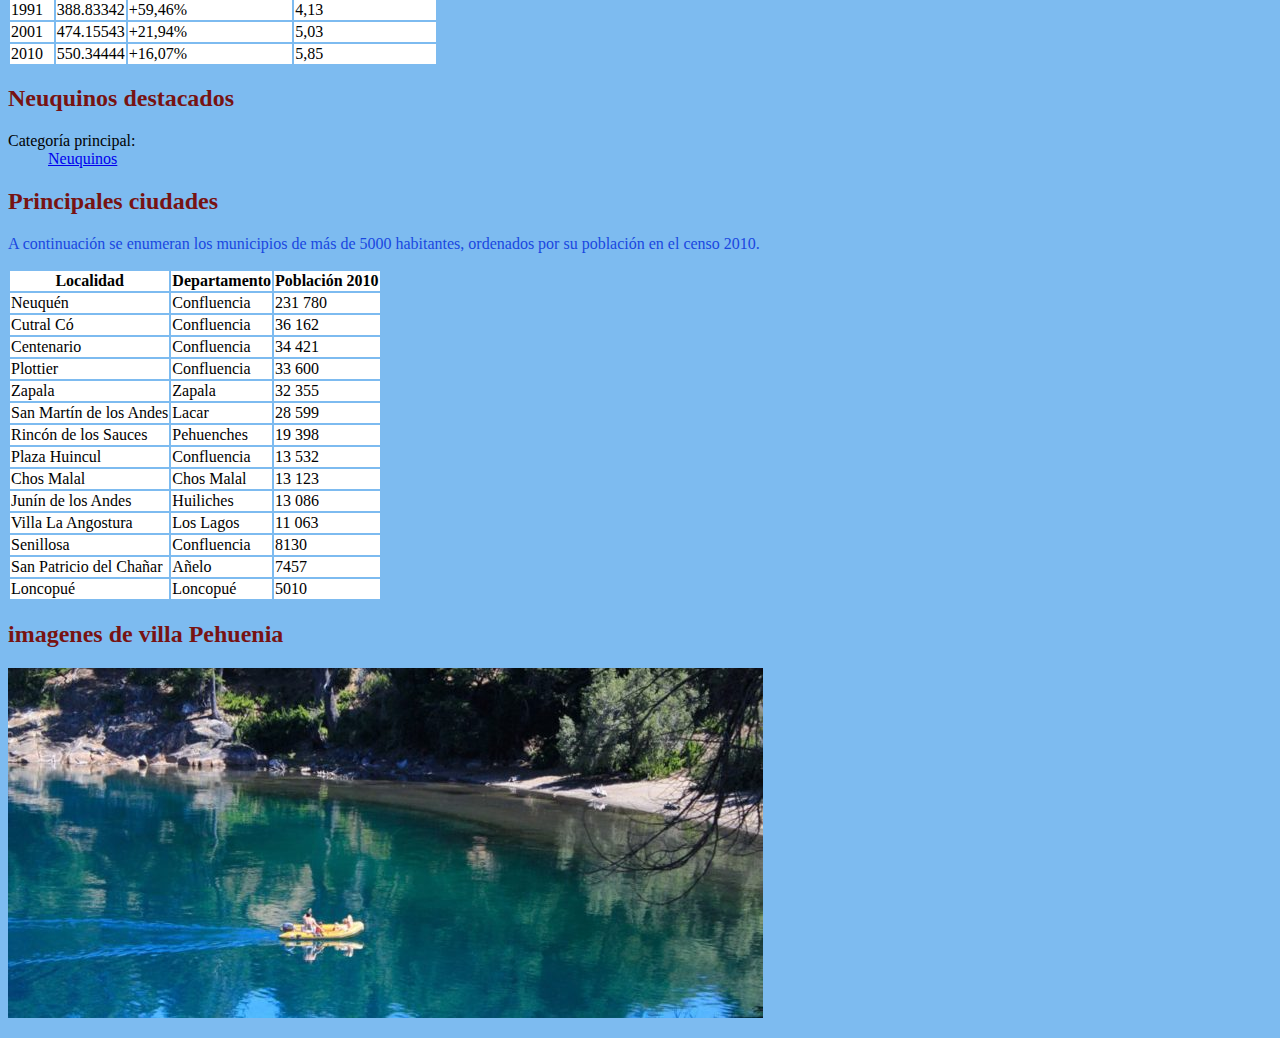
==== commit 8957476d: "trabajo terminado provincia" ====
--- a/provincia/index.html
+++ b/provincia/index.html
@@ -29,6 +29,7 @@
         Los Lagos, cuyos límites están determinados por la divisoria de agua y el criterio de altas cumbres de la
         cordillera de los Andes. Los límites de las provincias de La Pampa, Río Negro, Mendoza y Neuquén, se encuentran
         en un punto, en la intersección del río Colorado con el meridiano 68º 15' O</p>
+        <img src="../assets/imagenes/270px-Neuquen_in_Argentina_(+Falkland_hatched).svg.png" alt="Imagen de neuquen">
     <dl>
         <dt>
             <h2>indice</h2>
@@ -55,17 +56,18 @@
         <dd><a href="#Población"> 7 Población</a></dd>
         <dd><a href="https://es.wikipedia.org/wiki/Provincia_del_Neuqu%C3%A9n#Principales_ciudades"> 7.1 Principales
                 ciudades</a></dd>
-        <dd><a href="#infractustura"> 8 Infractustura</a></dd>
+        <dd><a href="#Infraestructura"> 8 Infraestructura</a></dd>
         <dd><a href="https://es.wikipedia.org/wiki/Provincia_del_Neuqu%C3%A9n#Transporte"> 8.1 Transporte</a></dd>
         <dd><a href="https://es.wikipedia.org/wiki/Provincia_del_Neuqu%C3%A9n#Seguridad_y_defensa"> 8.2 Seguridad y
                 defensa</a></dd>
-        <dd><a href="https://es.wikipedia.org/wiki/Provincia_del_Neuqu%C3%A9n#Econom%C3%ADa"> 9 Economia</a></dd>
-        <dd><a href="https://es.wikipedia.org/wiki/Provincia_del_Neuqu%C3%A9n#Turismo"> 9.1 Turismo</a></dd>
-        <dd><a href="https://es.wikipedia.org/wiki/Provincia_del_Neuqu%C3%A9n#Poblaci%C3%B3n_2"> 9.2 Poblacion</a></dd>
+        <dd><a href="#economia"> 9 Economia</a></dd>
+        <dd><a href="#turismo"> 9.1 Turismo</a></dd>
+        <dd><a href="#poblacion"> 9.2 Poblacion</a></dd>
         <dd><a href=""></a></dd>
 
 
-        <h2 id="toponimia">toponimia</h2>
+        <h2 id="toponimia">Toponimia</h2>
+        <hr>
 
 
         <p> La provincia toma su nombre del río Neuquén. Asimismo y según las fuentes, el término Neuquén proviene del
@@ -79,7 +81,8 @@
             llamado
             Neuquén</p>
         <h2 id="simbolo">Simbolo</h2>
-        <h3>bandera</h3>
+        <hr>
+        <h3>Bandera</h3>
         <p>La bandera provincial fue diseñada por Mario Aldo Mástice y adoptada por la Ley provincial n.º 1817 del 31 de
             octubre de 198910e izada simultáneamente en toda la provincia por primera vez el 28 de noviembre. Tiene tres
             franjas verticales (de izquierda a derecha: celeste, blanco y celeste) y en el centro (franja blanca) lleva
@@ -88,11 +91,11 @@
             provincia de Argentina, en la franja blanca puede apreciarse una tira de laureles con la Estrella Federal en
             su
             centro, las estrellas, la silueta del Pehuén y el Volcán Lanín</p>
-        <h3>himno</h3>
+        <h3>Himno</h3>
         <p>Artículo principal: Himno de la Provincia del Neuquén</p>
-        <h3>escudo</h3>
+        <h3>Escudo</h3>
         <p>Artículo principal: Escudo de Neuquén</p>
-        <h3>flor</h3>
+        <h3>Flor</h3>
         <p>Por Ley Provincial n.º 2465, del 24 de agosto de 2004 se declaró a la Mutisia (Mutisia decurrens) como flor
             de la
             provincia del Neuquén.11La Mutisia es una flor característica de la región cordillerana y parques
@@ -102,7 +105,7 @@
             se asoma entre el verde ramaje de los ñires, radales y demás árboles autóctonos. Ha sido desde hace tiempo
             incorporada a la leyenda regional y cantada por los poetas, además de figurar desde hace muchos años en las
             artes plásticas a nivel regional</p>
-        <h3>arbol</h3>
+        <h3>Arbol</h3>
         <p>La araucaria o pehuén es otro de sus símbolos. Este árbol se encuentra en la zonas cordilleranas de casi toda
             la
             provincia, siendo una especie perteneciente al género de coníferas, con su característico fruto, los
@@ -119,11 +122,11 @@
             obligatorios,</p>
         <p> un sistema de segunda vuelta y con posibilidad de una sola reelección</p>
         <h2>División territorial y administrativa</h2>
-        <p>imnoLa provincia se encuentra dividida en 16 departamentos. A continuación se mencionan en orden alfabético
+        <p>La provincia se encuentra dividida en 16 departamentos. A continuación se mencionan en orden alfabético
             con
             su
             cabecera histórica entre paréntesis</p>
-        <h2 id="division territorial y administrativa">División territorial y administrativa</h2>
+        <h2 id="division_territorial_y_administrativa">División territorial y administrativa</h2>
         <hr>
         <p>La provincia se encuentra dividida en 16 departamentos. A continuación se mencionan en orden alfabético con
             su
@@ -148,7 +151,7 @@
         <p>Esta división departamental apenas se menciona en la Constitución de la Provincia vigente desde 2006,13​ la
             que
             sí es taxativa con respecto a la definición y clasificación de municipios y comisiones de fomento. </p>
-        <h3 id="region patagonica">Region Patagonica</h3>
+        <h3 id="region_patagonica">Region Patagonica</h3>
         <p>La Región Patagónica fue creada por el tratado firmado en la ciudad de Santa Rosa el 26 de junio de 1996, sus
             fines son expresados en el artículo 2 del tratado:
 
@@ -165,8 +168,7 @@
             Los órganos de gobierno de la Región son la Asamblea de Gobernadores y el Parlamento Patagónico, como Órgano
             Ejecutivo la Comisión Administrativa y como Órgano de Asesoramiento y Consulta el Foro de Superiores
             Tribunales de Justicia de la Patagonia</p>
-        de Justicia de la Patagonia</p>
-        <h3 id="Cuestiones limítrofes con Río Negro">Cuestiones limítrofes con Río Negro</h3>
+        <h3 id="Cuestiones_limítrofes_con_Río_Negro">Cuestiones limítrofes con Río Negro</h3>
         <p>Las provincias de Río Negro y del Neuquén mantienen diferencias limítrofes. En 1883 se fijó la línea
             limítrofe entre los dos entonces territorios nacionales como prolongación de la línea que divide a La Pampa
             y Mendoza, llamada Meridiano X Oeste de Buenos Aires (68º 15' O). Debido a la mejora de los medios de
@@ -189,45 +191,40 @@
             llamada por los colonos criolloeuropeos isla Victoria) en territorio rionegrino</p>
         <p>La Provincia de Río Negro expresa en el artículo n.º 8 de su constitución sancionada en 1988 el rechazo a la
             ley de facto n.º 18.501, incluyendo el reclamo de la isla Victoria</p>
-        <h2 id="Historia">historia</h2>
-        <h2 id="Hasta la creación del Territorio Nacional del Neuquén"><strong>la creación del Territorio Nacional del
+        <h2 id="Historia">Historia</h2>
+        <hr>
+        <h2 id="Hasta_la_creación_del_Territorio_Nacional_del_Neuquén"><strong>la creación del Territorio Nacional del
                 Neuquén</strong></h2>
 
-        <p>ocupación humana del actual territorio de la provincia de Neuquén está estimada entre 14.000 y 17.000 años
-            antes del presente. Esas estimaciones están basadas en fechados radiocarbónicos y datos moleculares.20​
-
-            Los restos de esas ocupaciones se preservan en diferente medida de acuerdo a una serie de factores
-            tafonómicos.
-            Las evidencias más antiguas en la provincia de Neuquén se hallaron en cuevas o abrigos rocosos que actuaron
-            como
-            protección para esos materiales.21​</p>
+       <p> ocupación humana del actual territorio de la provincia de Neuquén está estimada entre 14.000 y 17.000 años
+        antes del presente. Esas estimaciones están basadas en fechados radiocarbónicos y datos moleculares.20​</p>
+
+           <p> Los restos de esas ocupaciones se preservan en diferente medida de acuerdo a una serie de factores
+            tafonómicos.</p>
+           <p> Las evidencias más antiguas en la provincia de Neuquén se hallaron en cuevas o abrigos rocosos que actuaron
+            como protección para esos materiales.21​</p>
 
         <p>Los objetos encontrados en la cueva de Chenque Haichol, cerca de Las Lajas, indican que esa zona fue ocupada
-            al
-            menos desde el 7000 AC.22​23​ Los arqueólogos han excavado allí numerosa evidencia material que da cuenta de
+            al menos desde el 7000 AC.22​23​ Los arqueólogos han excavado allí numerosa evidencia material que da cuenta de
             sucesivas ocupaciones a lo largo del tiempo. En las primeras ocupaciones se registraron puntas líticas
             trangulares y lanceoladas y raspadores y retocadores de hueso. También manos de moler y evidencias de caza
-            de
-            guanaco. Desde el 5000 A.P. se verifica el aprovechamiento intensivo de los piñones de araucaria y de otros
+            de guanaco.</p>
+            <p>el 5000 A.P. se verifica el aprovechamiento intensivo de los piñones de araucaria y de otros
             recursos procedentes de distintos ambientes.</p>
 
         <p>Se han encontrado indicios que alrededor del 1200 años DC los habitantes de la zona sazonaban sus comidas
-            con la
-            sal extraída de la mina de Troquico, en el norte del departamento Ñorquín, haciendo galerías de hasta 40
-            metros
-            de profundidad utilizando hachas de piedra con mangos de madera.</p>
+            con la sal extraída de la mina de Troquico, en el norte del departamento Ñorquín, haciendo galerías de hasta 40
+            metros de profundidad utilizando hachas de piedra con mangos de madera.</p>
 
         <p>Los primeros habitantes de la actual provincia del Neuquén provinieron desde los cuatro puntos cardinales,
             especialmente desde los pasos de la cordillera de los andes desde el actual Chile, desde el sur de la actual
             provincia de Mendoza y desde la pampa. Estos pueblos tenían una gran movilidad y se desplazaban dentro y
-            fuera
-            de los límites de la provincia según las estaciones del año, las condiciones climáticas y la abundancia de
-            caza
-            y alimento.</p>
+            fuera de los límites de la provincia según las estaciones del año, las condiciones climáticas y la abundancia de
+            caza y alimento.</p>
 
         <p>Las evidencias más antiguas de cerámica corresponden a los sitios Gubevi y Michacheo, con antigüedades de
             1878
-            ±43 años AP y 1860 ±40 años AP respectivamente.25​26​ En la zona se han encontrado restos alfareros, y en
+            +43 años AP y 1860 ±40 años AP respectivamente.25​26​ En la zona se han encontrado restos alfareros, y en
             conjunto con poáceas comestibles del género Bromus, que corresponden a la Cultura Pitrén,27​ siendo esta
             considerada como los ancestros de los mapuche actuales, emplazados desde el río Biobío por el norte, hasta
             Puerto Montt por el sur de la vertiente occidental de la Cordillera de los Andes.28​ Previo al proceso de
@@ -236,10 +233,8 @@
             pehuenche y puelche, huarpes; tehuelche septentrionales y huilliche.</p>
 
         <p>Las primeras exploraciones europeas ocurrieron de parte de los españoles en el siglo XVI alcanzando la zona
-            del
-            lago Huechulafquen, hasta allí llegó en 1551 Jerónimo de Alderete buscando la Ciudad de los Césares y
-            aborígenes
-            para reducirlos al régimen de encomienda. En 1553 se produjo la entrada de Francisco de Villagrán quien
+            del lago Huechulafquen, hasta allí llegó en 1551 Jerónimo de Alderete buscando la Ciudad de los Césares y
+            aborígenes para reducirlos al régimen de encomienda. En 1553 se produjo la entrada de Francisco de Villagrán quien
             permaneció brevemente en las orillas del río Collón Curá.</p>
 
         <p>En 1620 hubo una entrada por parte de Juan Fernández. Durante 1622 Jerónimo Luis de Cabrera y Garay partió
@@ -326,7 +321,7 @@
             Negro, quedando el actual territorio neuquino dividido entre los dos territorios</p>
 
 
-        <h2 id="Desde la creación del Territorio Nacional del Neuquén">Desde la creación del Territorio Nacional del
+        <h2 id="Desde_la_creación_del_Territorio_Nacional_del_Neuquén">Desde la creación del Territorio Nacional del
             Neuquén
         </h2>
         <p>Por la ley n.º 1.532 del 16 de octubre de 1884, se crearon los Territorios Nacionales dividiendo las
@@ -368,6 +363,7 @@
             reformada por la Convención Constituyente el 17 de febrero de 2006. </p>
 
         <h2 id="Geografía">Geografía</h2>
+        <hr>
         <p>Ubicada en el suroeste del país, los límites de la provincia en parte se apoyan en accidentes naturales: los
             ríos Colorado y Limay y la Cordillera de los Andes. </p>
         <p>Presenta dos paisajes bien diferenciados: al oeste, la porción andina (caracterizada por su relieve
@@ -488,6 +484,7 @@
             superficie de la provincia, de las cuales 883 251 ha (el 85,4 %) corresponden a áreas nacionales y 151 624
             ha (el 14,6 %) a áreas provinciales</p>
         <h2 id="Población">Población</h2>
+        <hr>
         <p>La provincia vivió en el lapso entre los censos 1980 y 1991 un importante crecimiento poblacional, de casi
             150.000 habitantes (muy acelerado para la región sobre la que se ubica), superando a Chubut y posicionándose
             como la segunda provincia más poblada de la Patagonia, después de Río Negro. En los subsiguientes censos se
@@ -502,7 +499,8 @@
         <h2>Principales ciudades</h2>
         <p>A continuación se enumeran los municipios de más de 5000 habitantes, ordenados por su población en el censo
             2010</p>
-        <h2 id="infractustura">Infractustura</h2>
+        <h2 id="Infraestructura">Infraestructura</h2>
+        <hr>
         <h2>Transporte</h2>
         <p>El medio de transporte más desarrollado es el vial, la provincia es atravesada por rutas nacionales y
             provinciales que comunican con la provincia de Mendoza, La Pampa, Río Negro y a través de diversos pasos
@@ -527,7 +525,8 @@
 
             Como parte del esquema de defensa de defensa nacional, el Estado Argentino, ha dispuesto el establecimiento
             de numerosos componentes del Ejército Argentino dentro de su territorio. </p>
-        <h2>Economía</h2>
+        <h2 id="economia">Economía</h2>
+        <hr>
         <p>La principal actividad productiva es la explotación de hidrocarburos. La cuenca neuquina, compartida con Río
             Negro, La Pampa y Mendoza, es la zona petrolera y gasífera más importante de Argentina. Además produce el 52
             % de la energía eléctrica (principalmente hidroelectridad) del país con centrales en los embalses Piedra del
@@ -541,7 +540,7 @@
             Caviahue) y dos Parques de Nieve (Cerro Wayle y Batéa Mahuida - este último administrado por una comunidad
             aborigen de la población criolla con orígenes tson'k y mapuche llamada puel que reside principalmente en
             Villa Pehuenia-)</p>
-        <h3>Turismo</h3>
+        <h3 id="turismo">Turismo</h3>
         <p>La provincia cuenta con una tradicional historia turística, dada por toda la región de los lagos en donde las
             localidades de San Martín de los Andes y Villa La Angostura destacan como puntos turísticos tanto en la
             época estival como invernal. Asimismo, la provincia posee un gran potencial turístico que se encuentra en
@@ -577,9 +576,12 @@
             establecimientos vitivinícolas. En esta región se encuentra la ciudad de Neuquén, ubicada en la confluencia
             de los ríos Neuquén y Limay, y es la capital del territorio provincial es una de las ciudades más
             importantes de la Patagonia</p>
-        <h2>Poblacion</h2>
+        <h2 id="poblacion">Poblacion</h2>
+        <hr>
         <p>Censo 2001: Población total: 474 155. Censo 2010: Población total: 551 266. Población urbana: 505 012.
-            Población rural: 46 254</p>+
+            Población rural: 46 254</p>
+            <h2>imagen de grafico sobre poblacion</h2>
+            <img src="../assets/imagenes/5i176bfdftq04mtga5i9wtmx5rf0l5e.png" alt="Foto de la grafica de poblacion">
         <table>
             <tr>
                 <th>Censo</th>
@@ -759,6 +761,9 @@
 
 
         </table>
+        <h2>imagenes de villa Pehuenia</h2>
+        <!--etiqueta img para agregar imagenes-->
+        <img src="../assets/imagenes/villa-pehuenia.webp" alt="Foto de villa Pehuenia">
 
 
 
--- a/css/estilos.css
+++ b/css/estilos.css
@@ -9,24 +9,25 @@
 
 */
 body {
-    background-color:#06147A;
+    background-color:#7DBBF0;
 }
 
 h1 {
-    color: red;
+    color: #3D6B11;
    ;
 }
 
 p {
-    color: #8B80FB;
+    color: #1947E0;
 }
 
 h2 {
-    color: #A70058;
+    color:#771313 ;
 }
 
 h3 {
-    color:#B90000;
+    color:#A70058
+};
 }
 a{
     color: #912060;
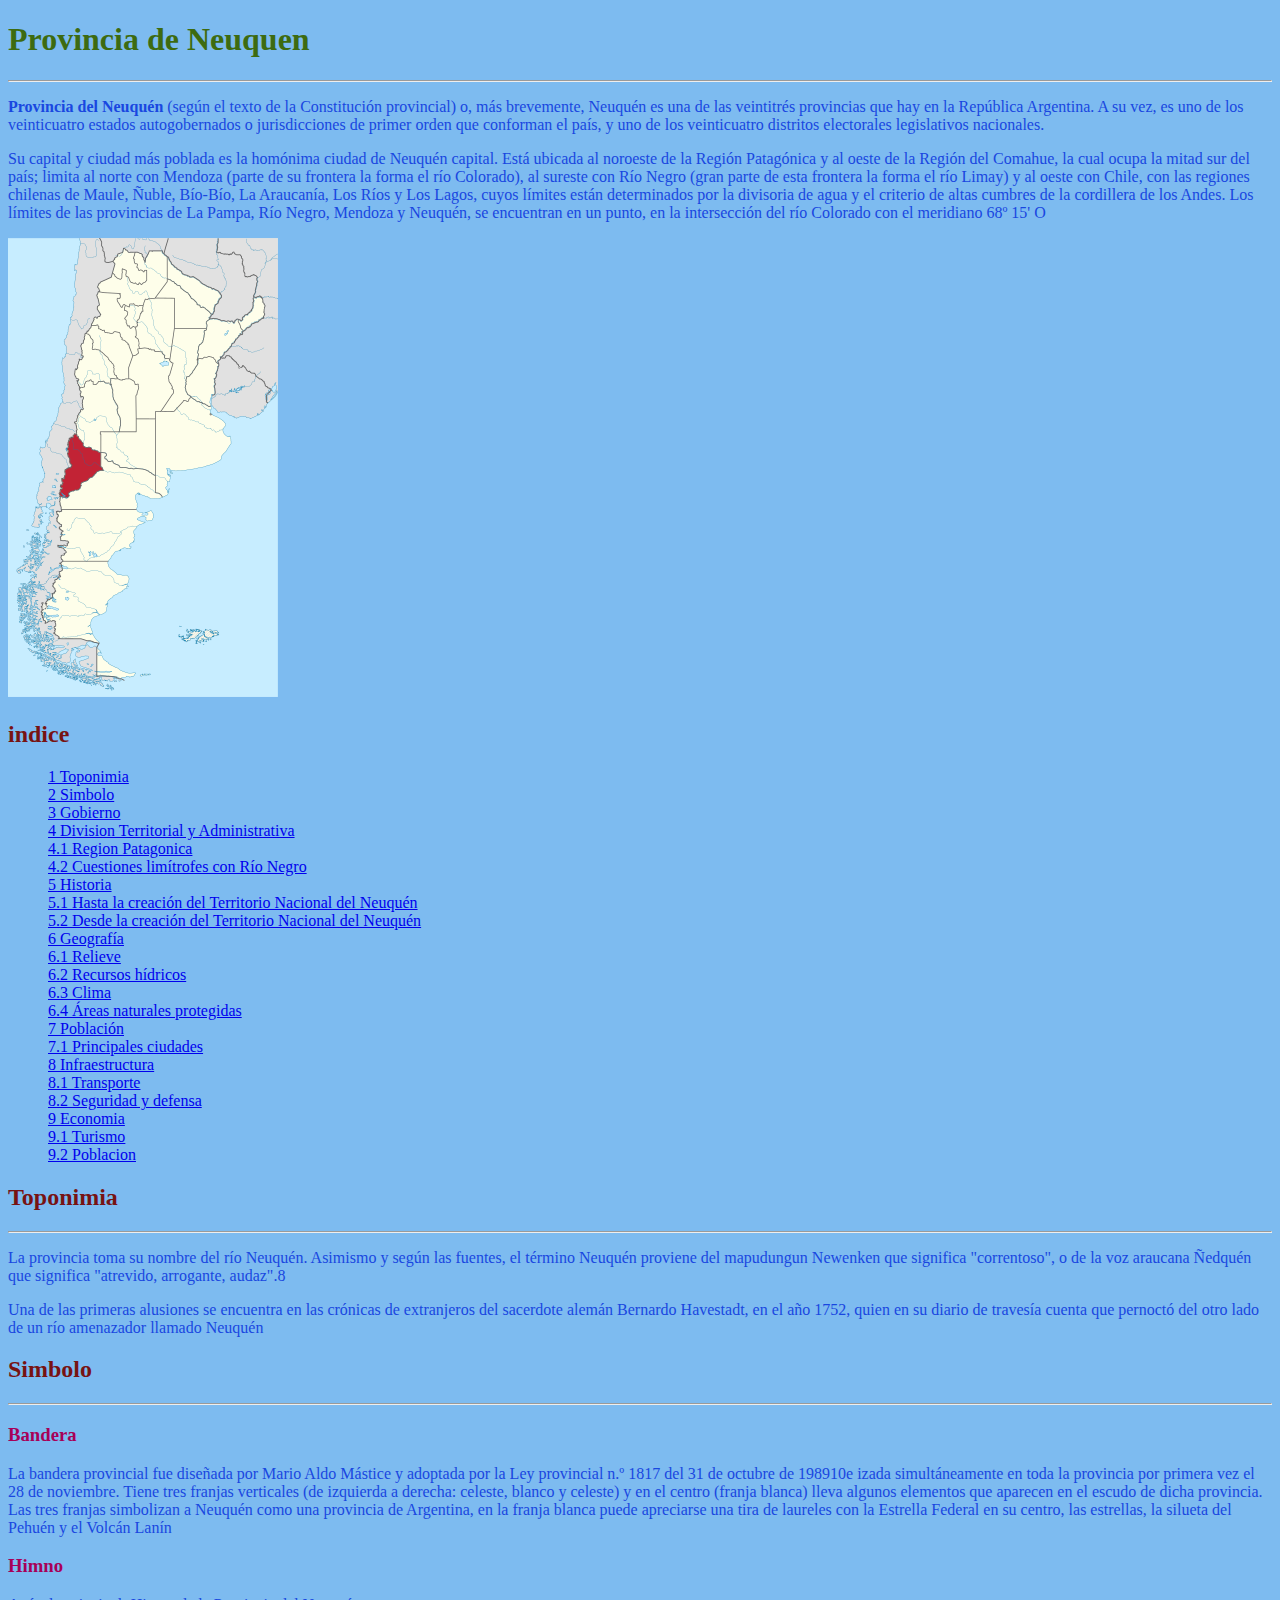
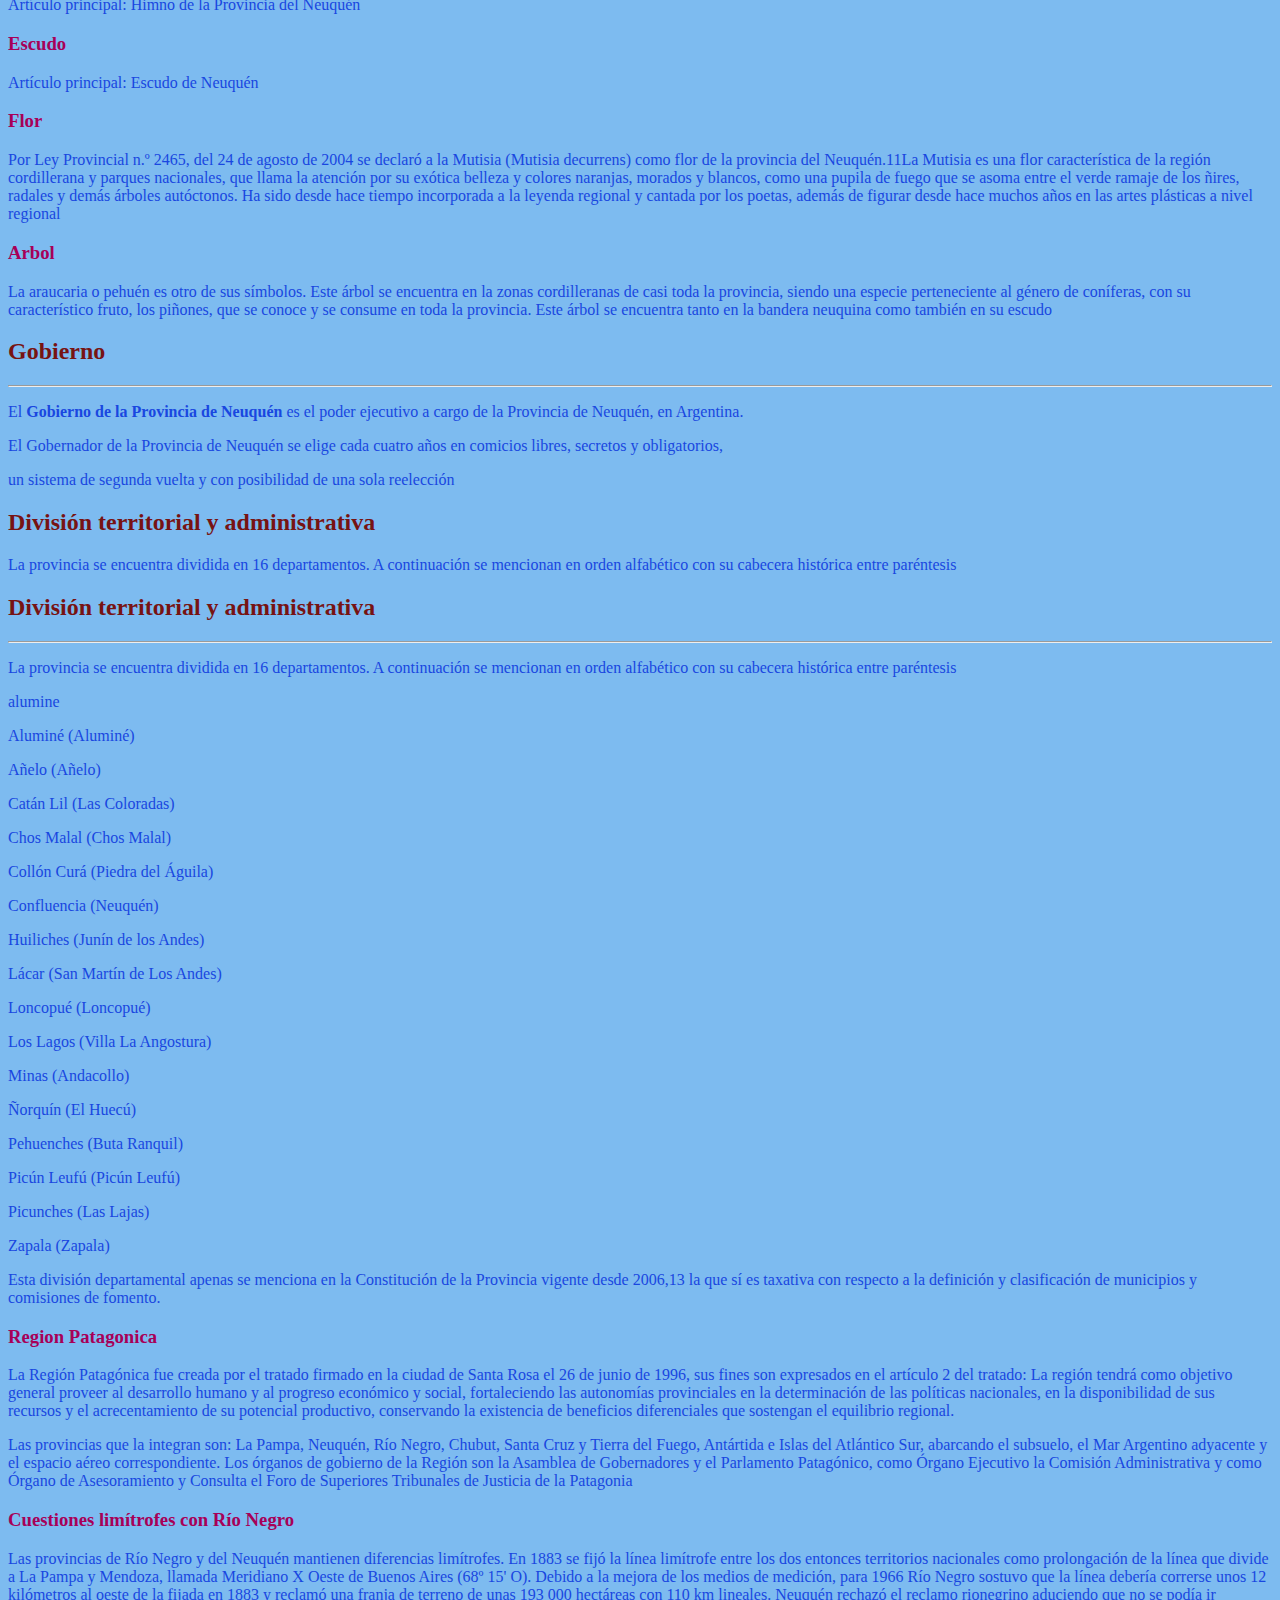
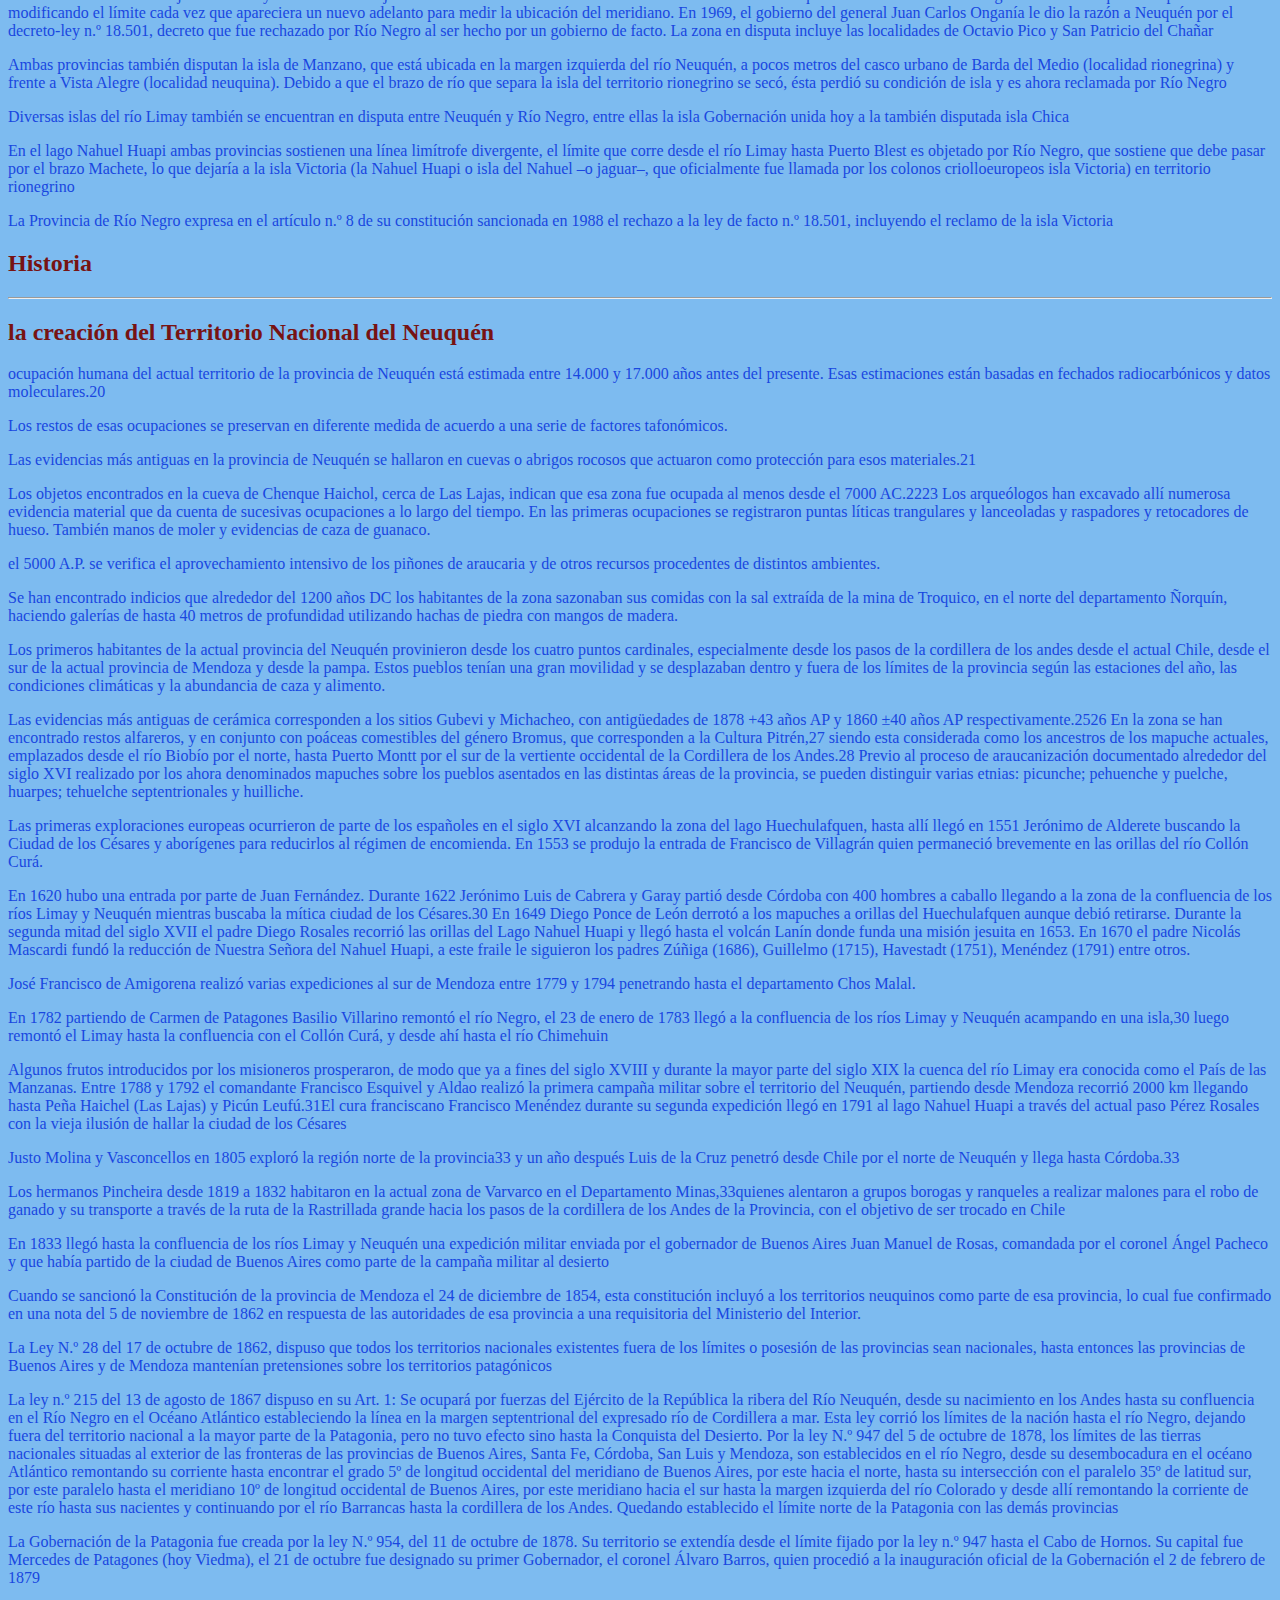
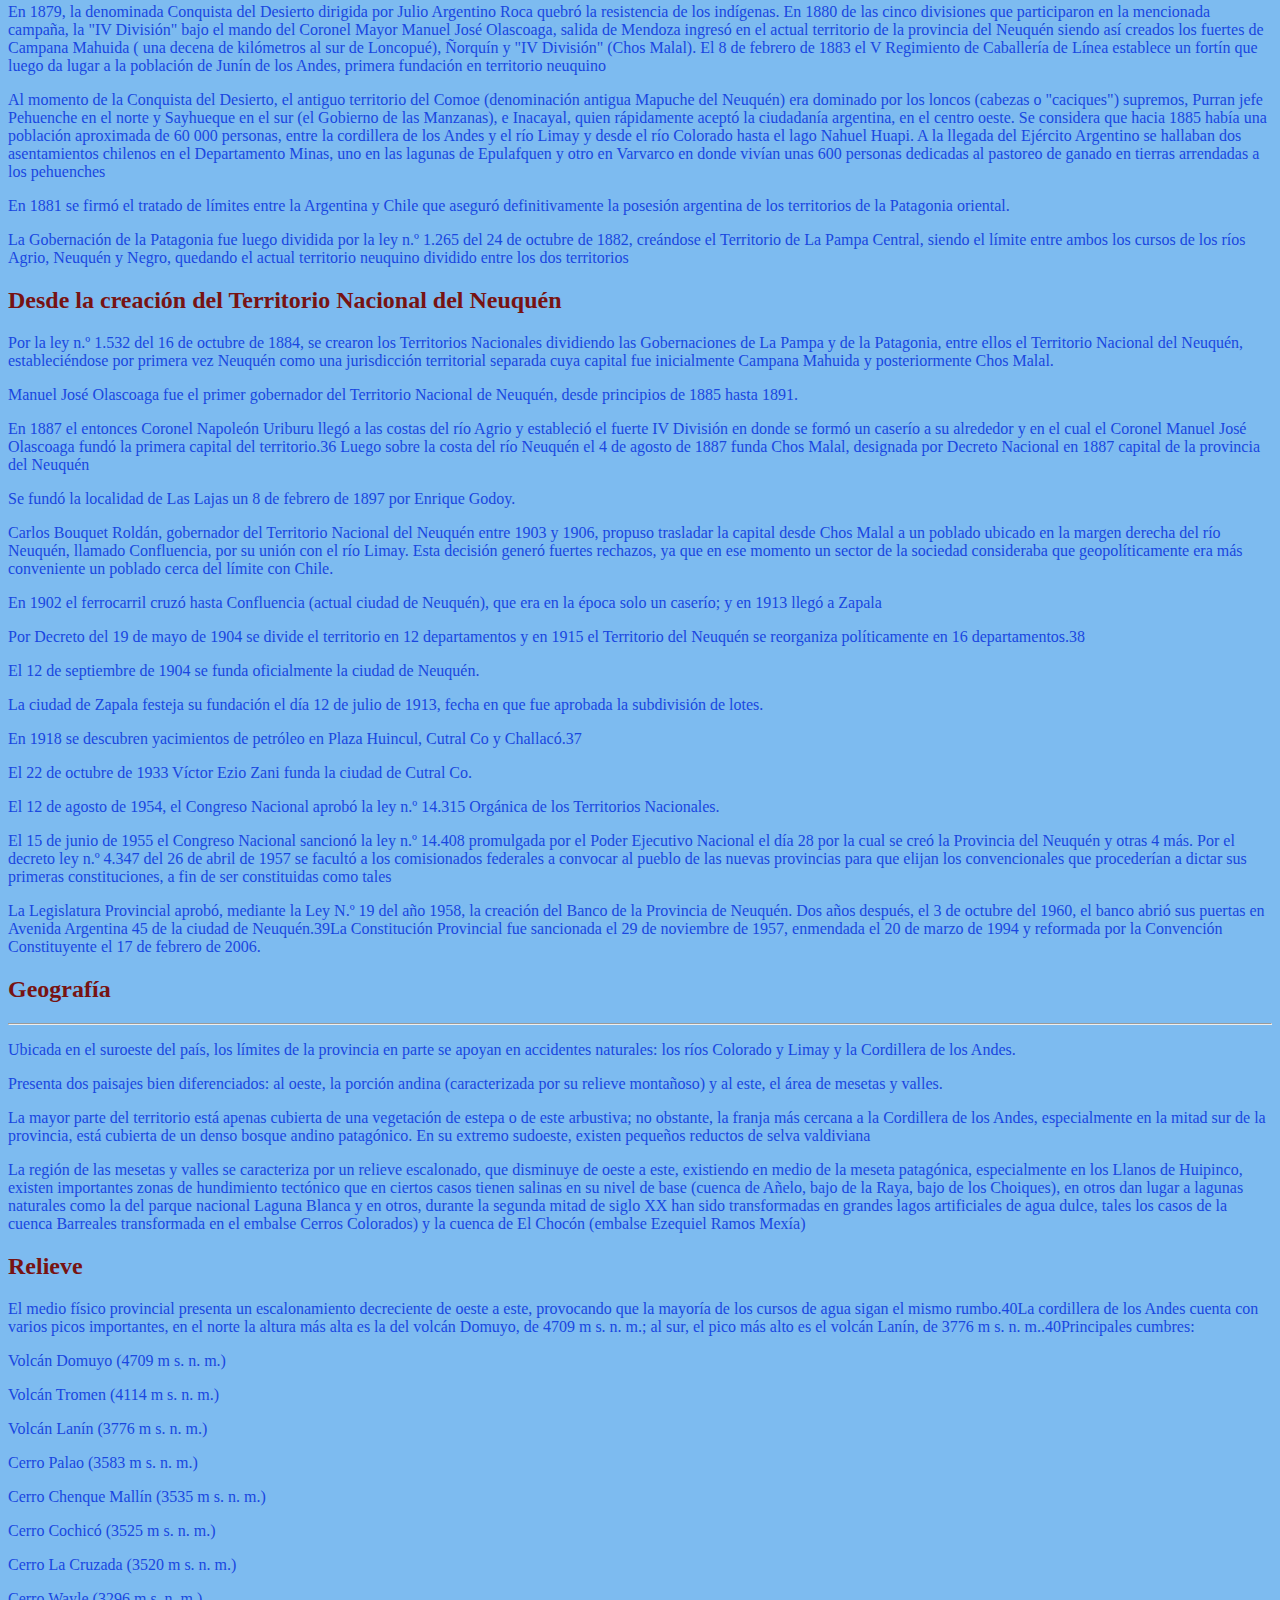
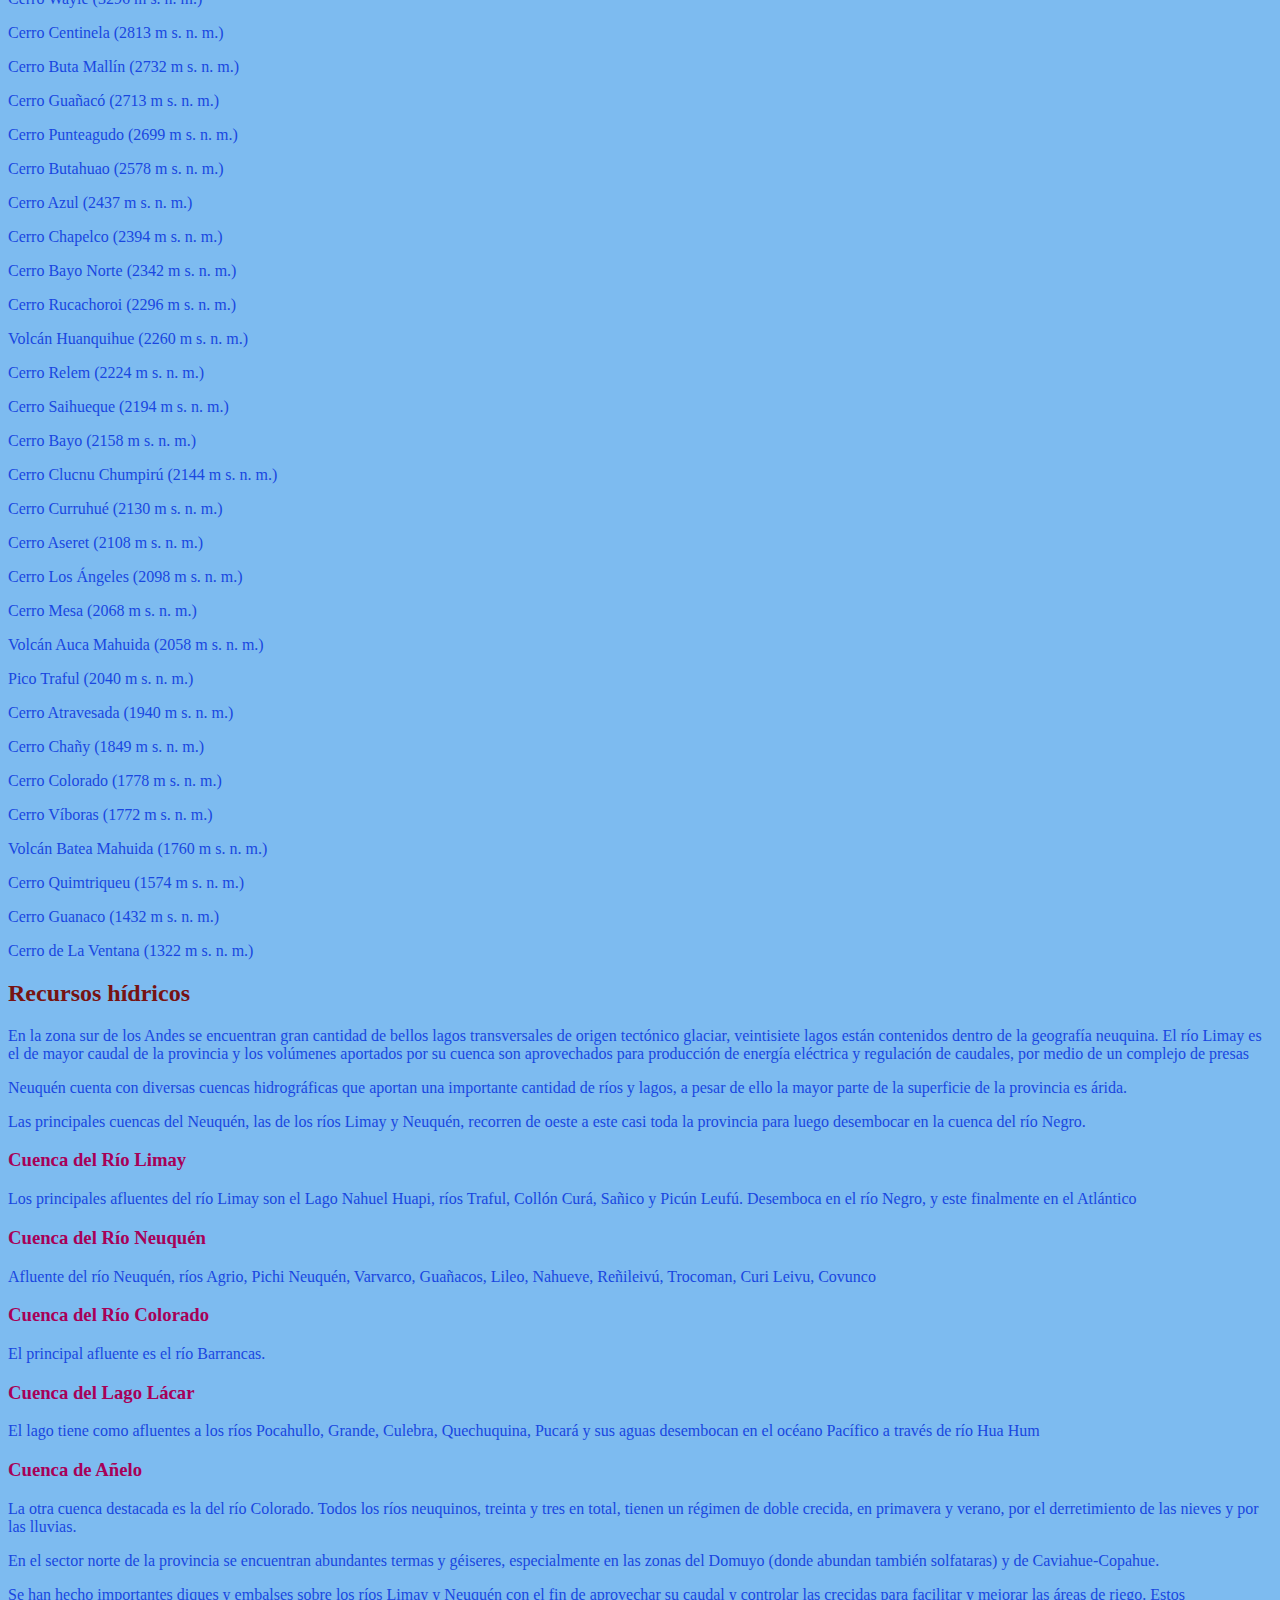
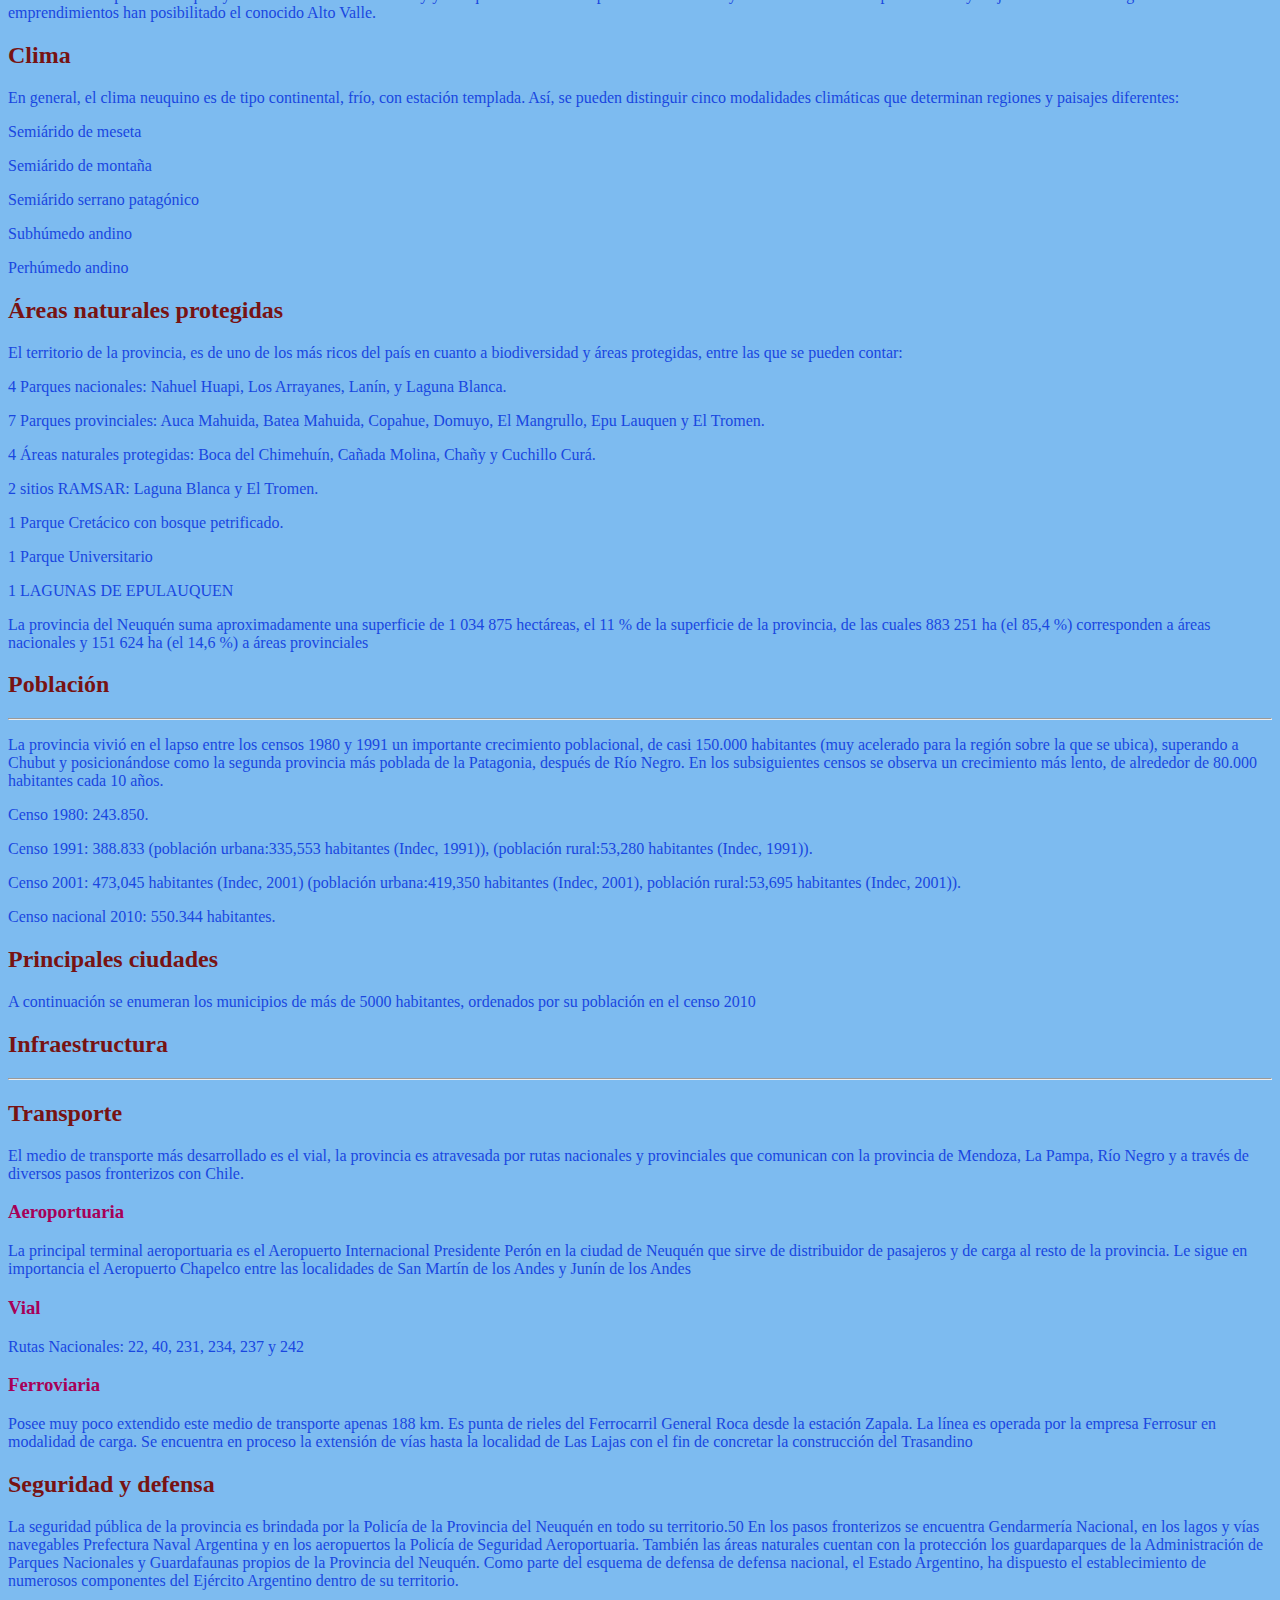
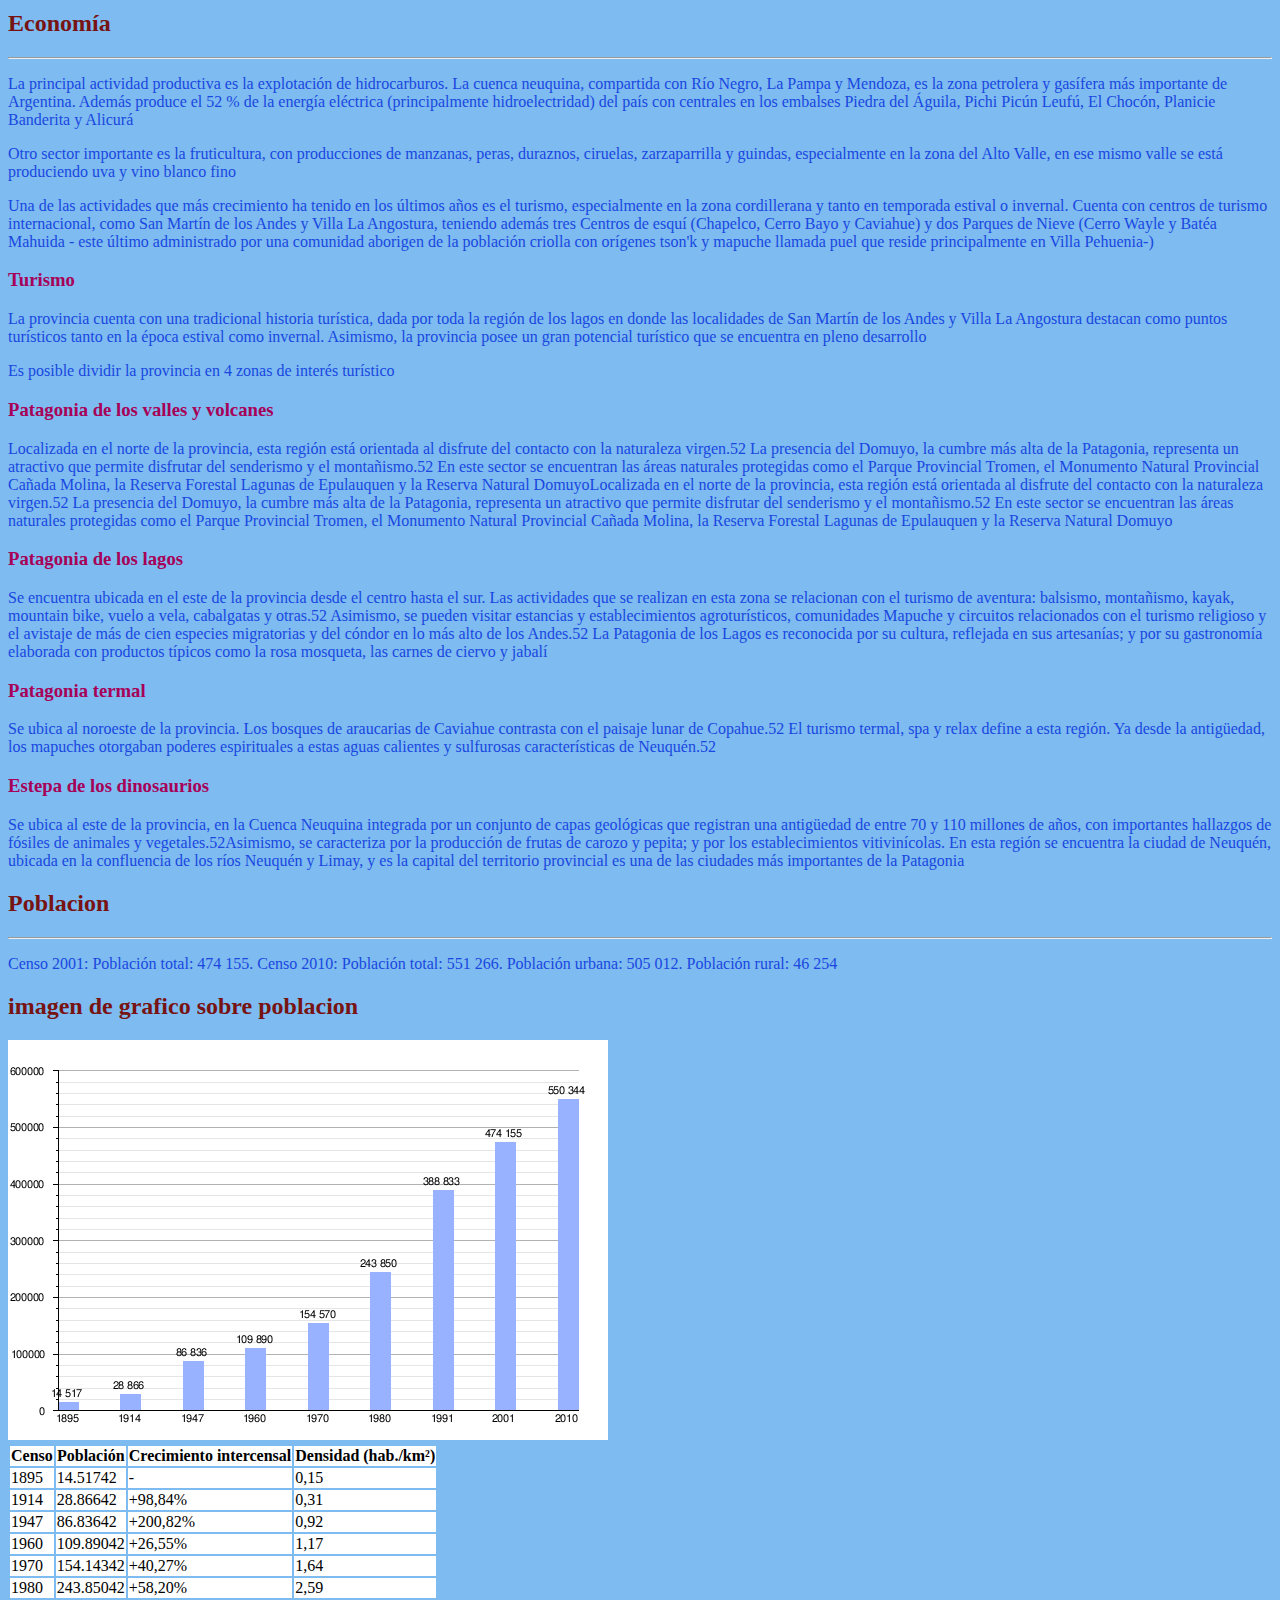
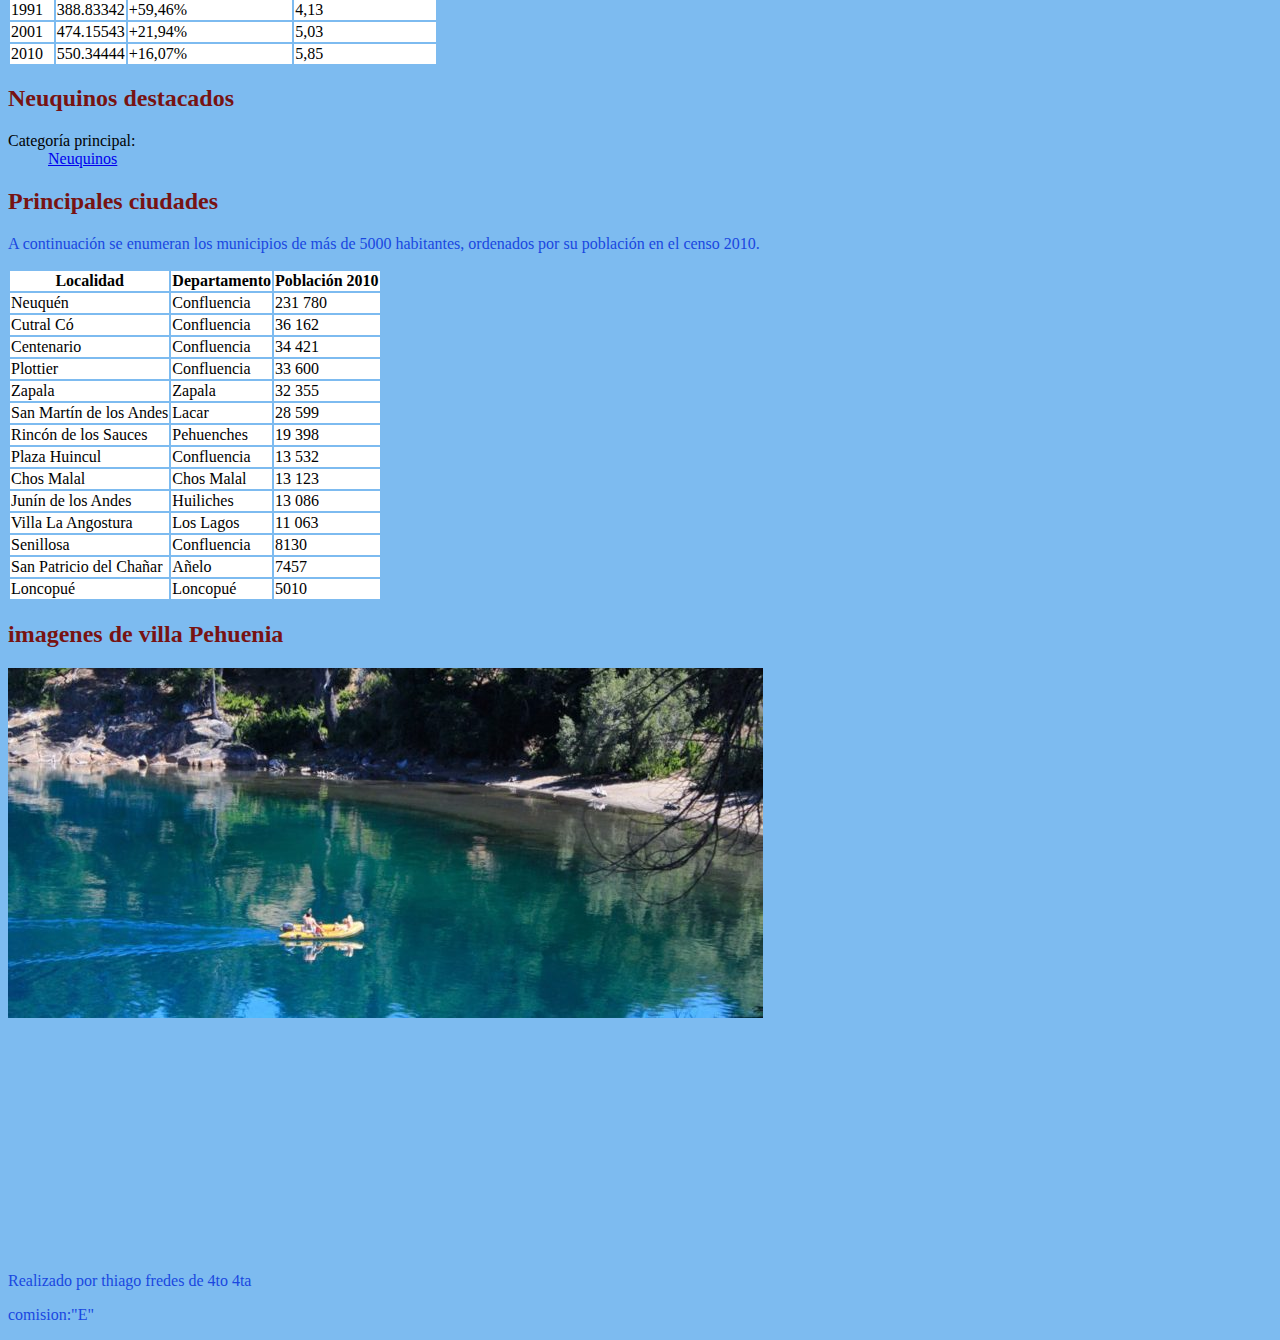
==== commit ae49c28f: "trabajo sobre la provincia terminado" ====
--- a/provincia/index.html
+++ b/provincia/index.html
@@ -764,7 +764,23 @@
         <h2>imagenes de villa Pehuenia</h2>
         <!--etiqueta img para agregar imagenes-->
         <img src="../assets/imagenes/villa-pehuenia.webp" alt="Foto de villa Pehuenia">
-
+        <br>
+        <br>
+        <br>
+        <br>
+        <br>
+        <br>
+        <br>
+        <br>
+        <br>
+        <br>
+        <br>
+        <br>
+        <br>
+        <br>
+        <p>Realizado por thiago fredes de 4to 4ta</p>
+        <p>comision:"E"</p>
+    
 
 
 
